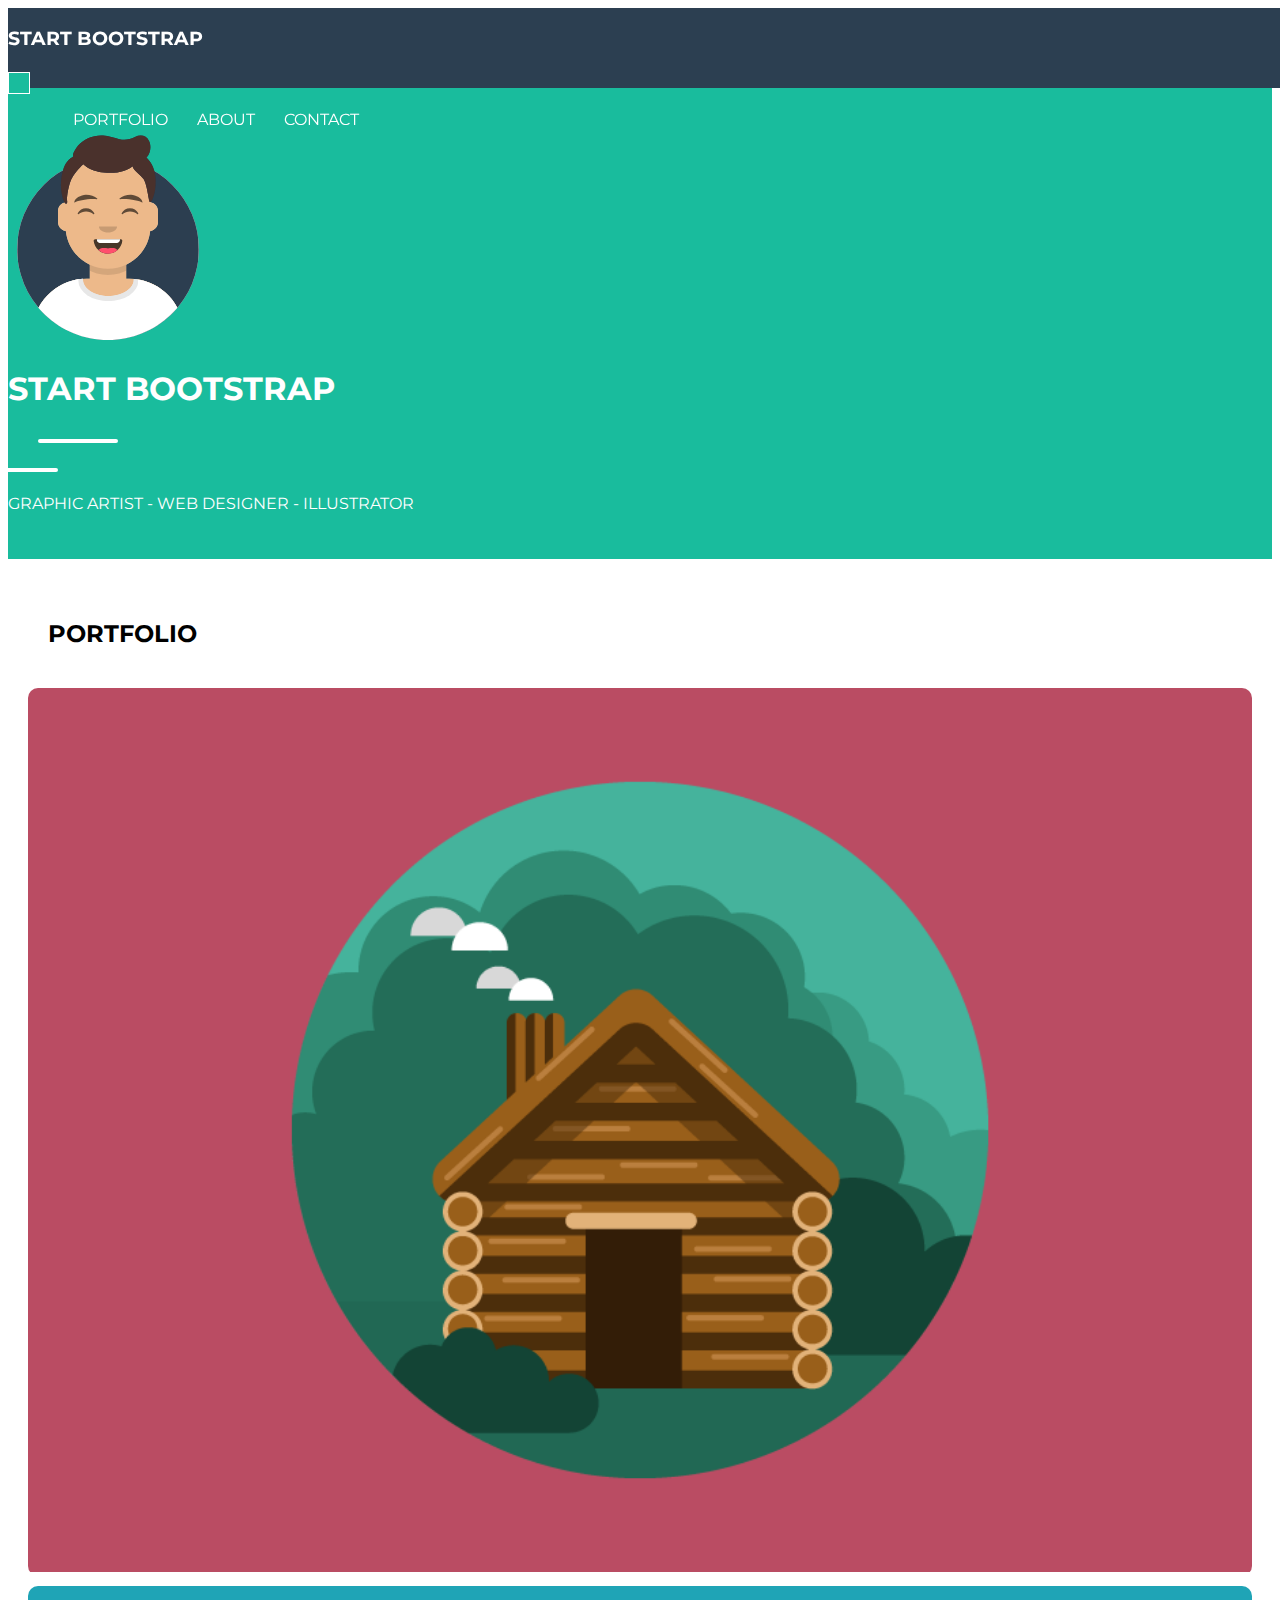
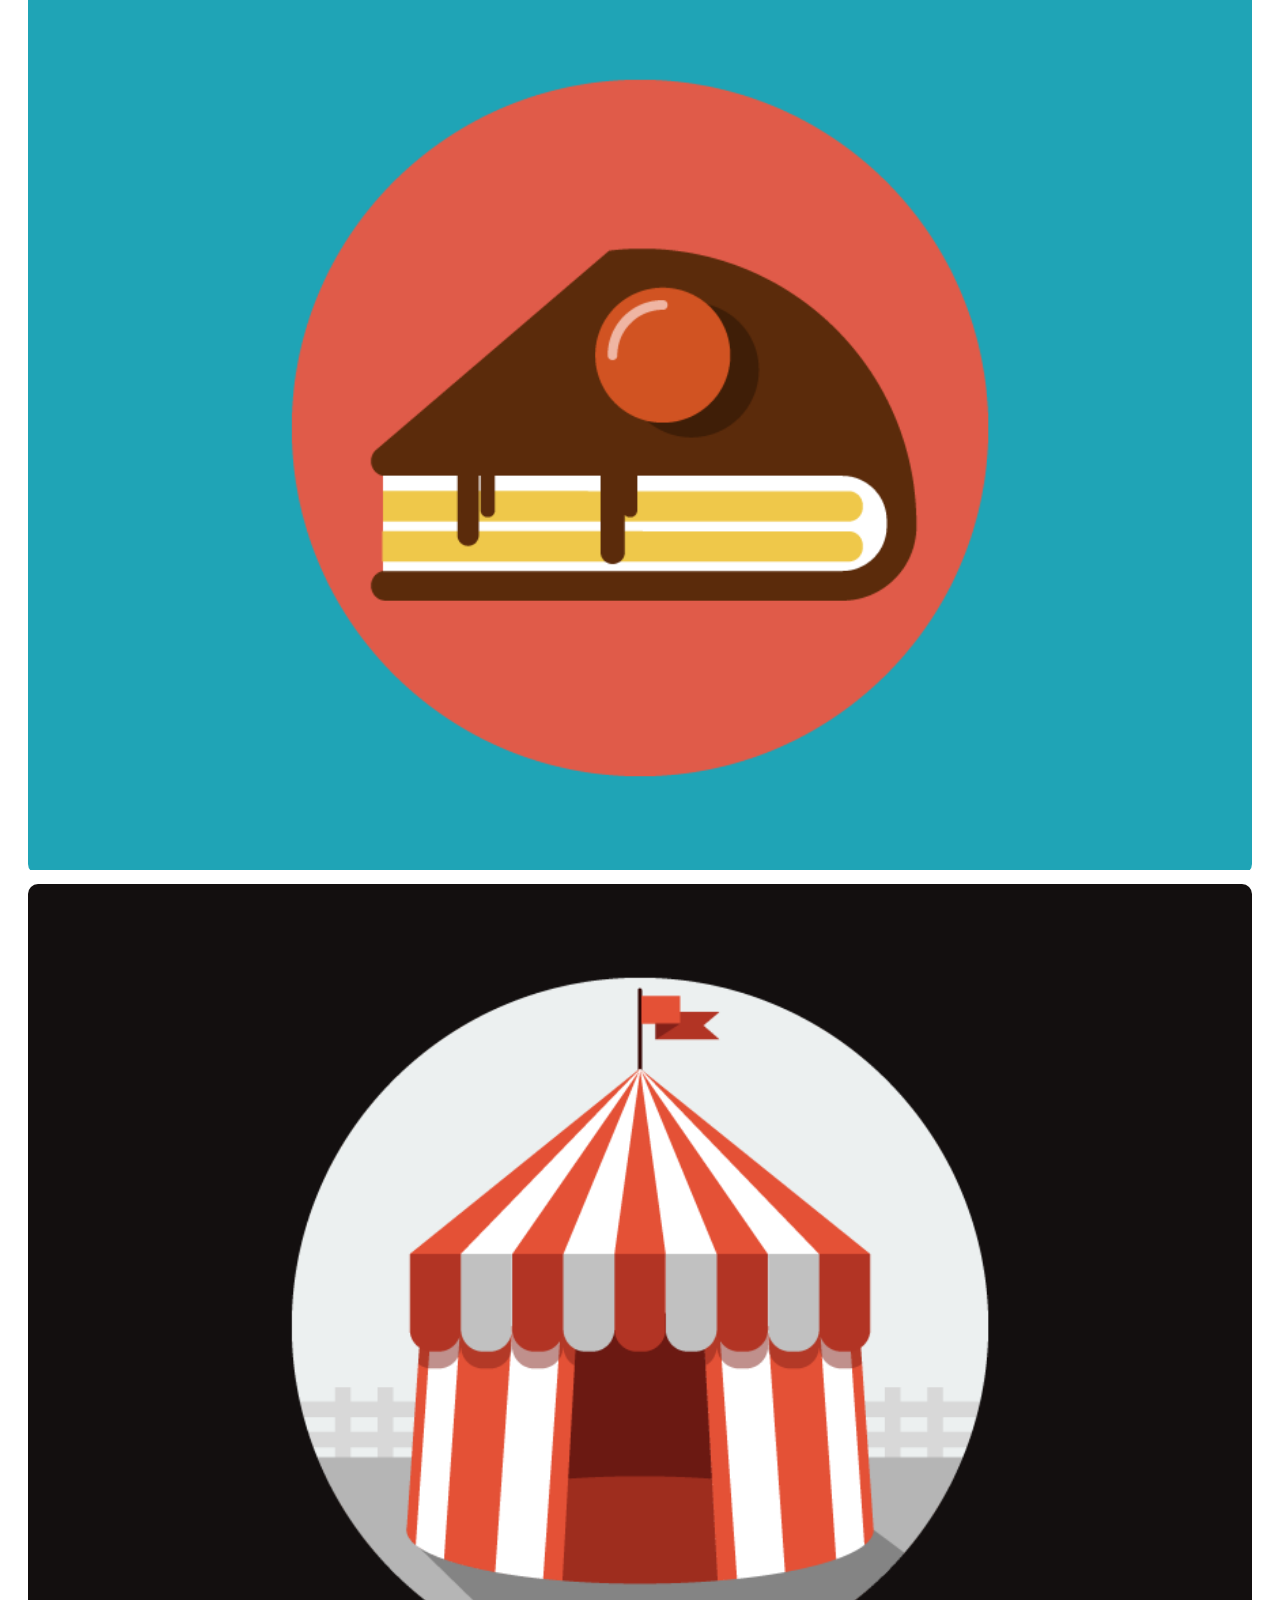
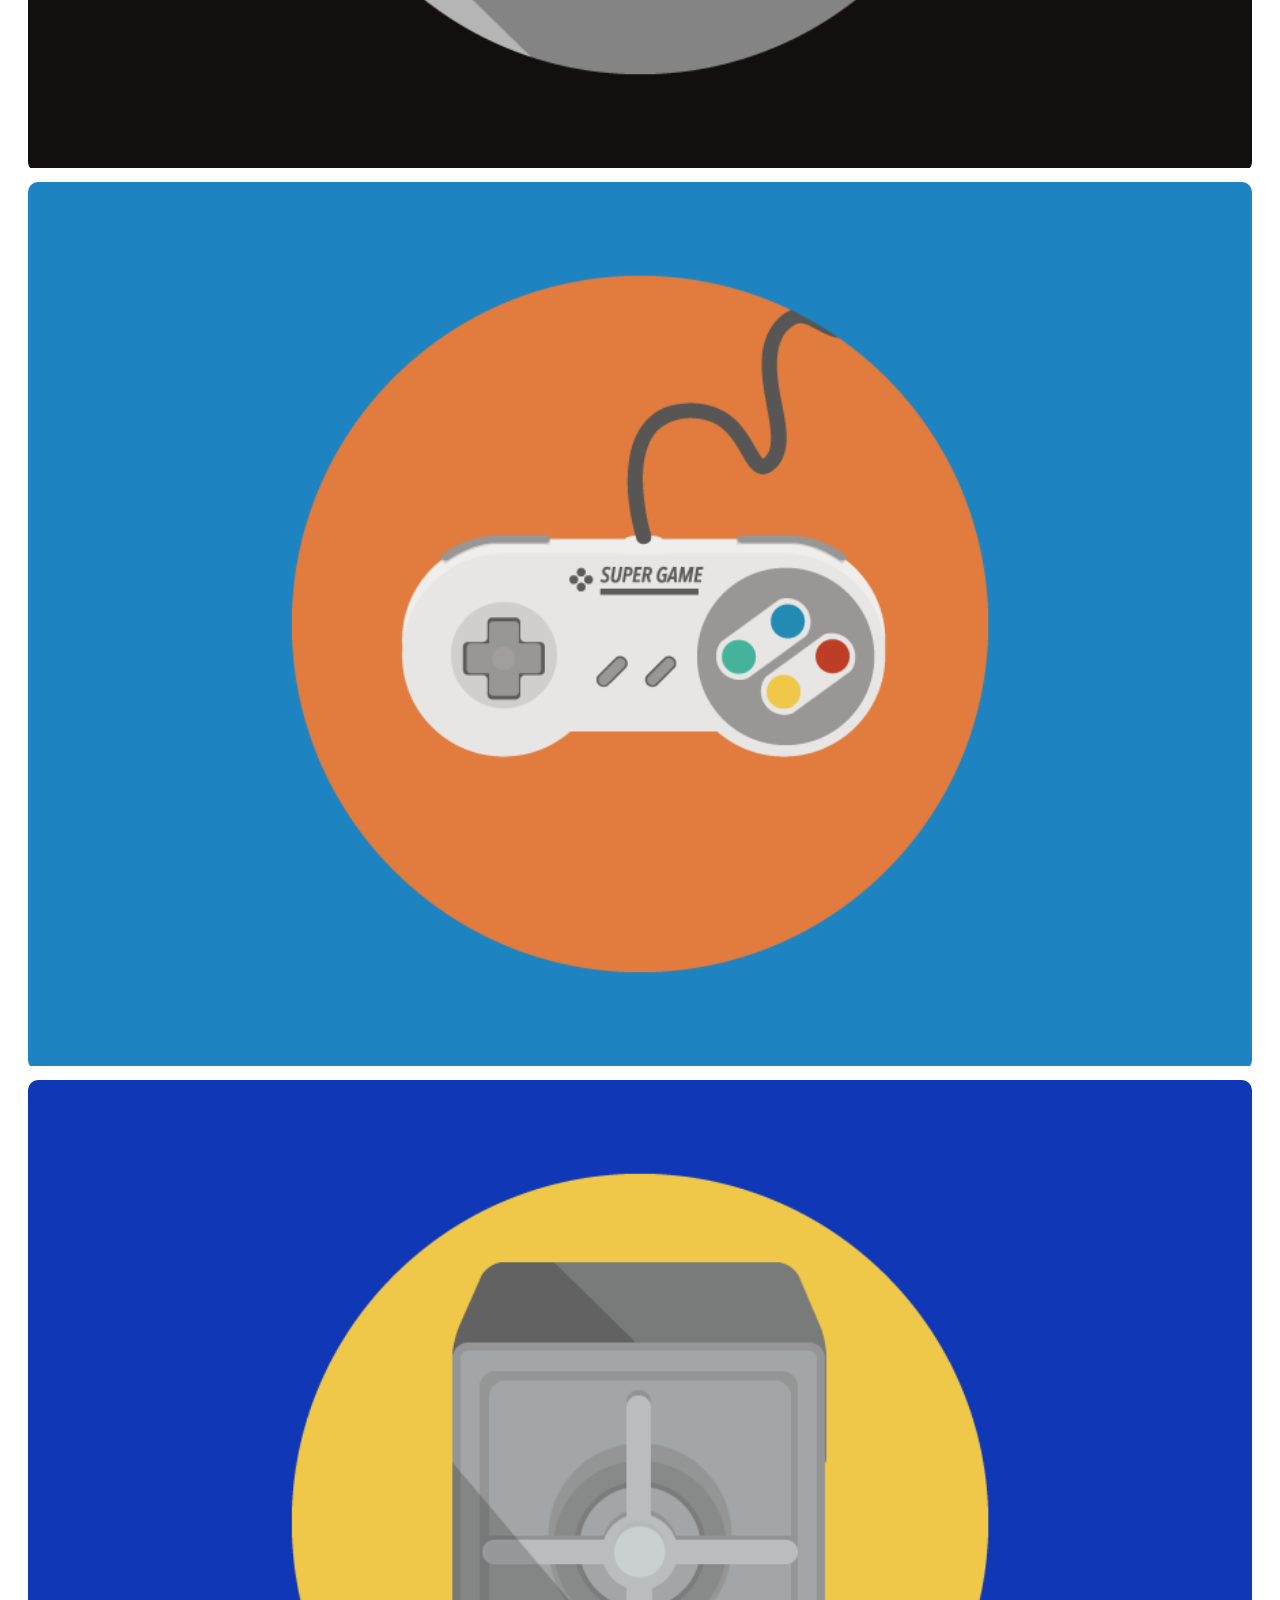
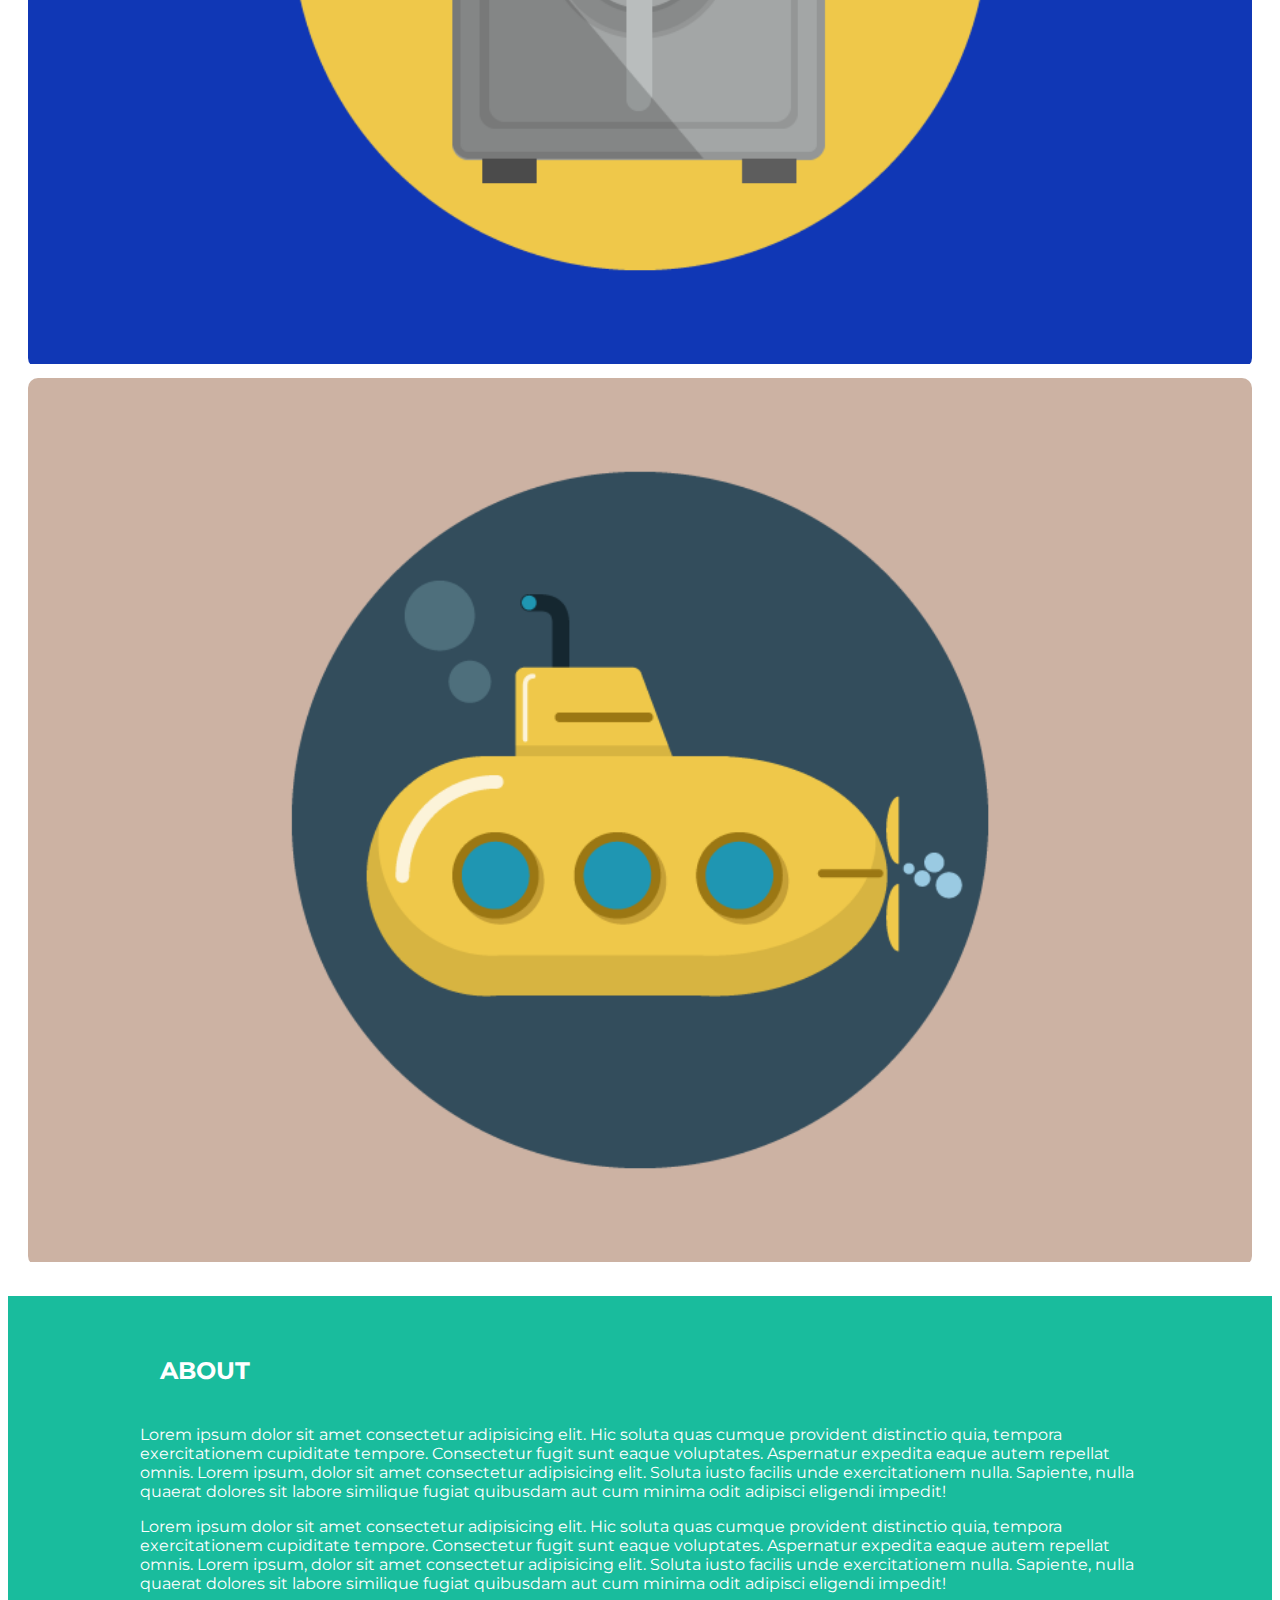
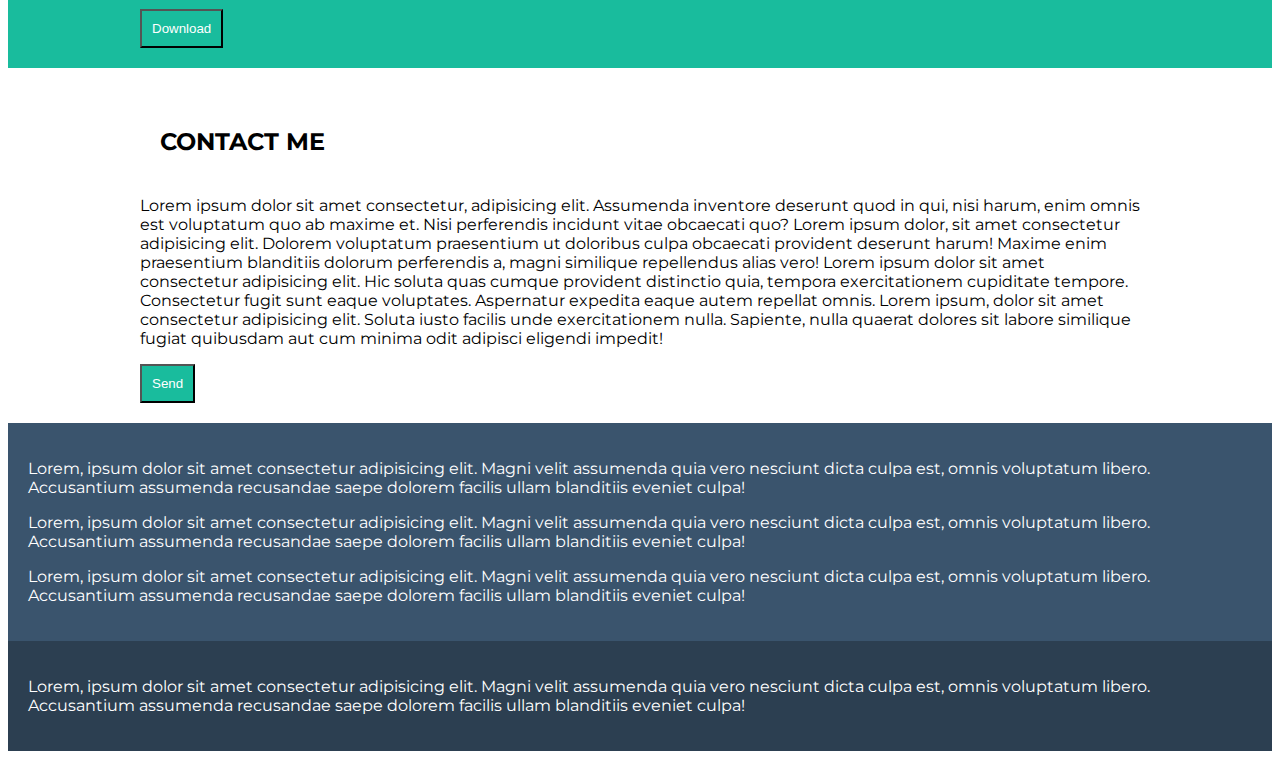
==== index.html @ 19b8a212 "Aggiunto sezione Portfolio con le img" ====
<!DOCTYPE html>
<html lang="en">
<head>
    <meta charset="UTF-8">
    <meta http-equiv="X-UA-Compatible" content="IE=edge">
    <meta name="viewport" content="width=device-width, initial-scale=1.0">
    <title>Bootstrap Freelancer</title>
    <!-- Bootstrap  -->
    <link href="https://cdn.jsdelivr.net/npm/bootstrap@5.0.2/dist/css/bootstrap.min.css" rel="stylesheet" integrity="sha384-EVSTQN3/azprG1Anm3QDgpJLIm9Nao0Yz1ztcQTwFspd3yD65VohhpuuCOmLASjC" crossorigin="anonymous">
    <!-- Google font Montserrat  -->
    <link rel="preconnect" href="https://fonts.googleapis.com">
    <link rel="preconnect" href="https://fonts.gstatic.com" crossorigin>
    <link href="https://fonts.googleapis.com/css2?family=Montserrat:wght@300;400;600;700&display=swap" rel="stylesheet">
    <!-- fontawesome  -->
    <link rel="stylesheet" href="https://cdnjs.cloudflare.com/ajax/libs/font-awesome/5.15.3/css/all.min.css" integrity="sha512-iBBXm8fW90+nuLcSKlbmrPcLa0OT92xO1BIsZ+ywDWZCvqsWgccV3gFoRBv0z+8dLJgyAHIhR35VZc2oM/gI1w==" crossorigin="anonymous" referrerpolicy="no-referrer" />
    <link rel="stylesheet" href="css/style.css">
</head>
<body>
    <!-- header  -->
    <header>
        <div class="container">
            <div class="row align-items-center">
                <div class="col-6">
                    <h3>START BOOTSTRAP</h3>
                </div>
                <!-- menù nav  -->
                <div class="col-6">
                    <nav class="navbar navbar-expand-lg navbar-light">
                        <div class="container-fluid justify-content-end">
                            <button class="navbar-toggler" type="button">
                                <span class="navbar-toggler-icon"></span>
                                </button>
                            <div class="collapse navbar-collapse justify-content-end" id="navbarNav">
                                <ul class="navbar-nav">
                                    <li>
                                        <a href="#">PORTFOLIO</a>
                                    </li>
                                    <li>
                                        <a href="#">ABOUT</a>
                                    </li>
                                    <li>
                                        <a href="#">CONTACT</a>
                                    </li>
                                </ul>
                            </div>
                        </div>
                    </nav>
                </div>
            </div>
        </div>
    </header>
    <!-- main  -->
    <main>
        <!-- hero  -->
        <section class="hero">
            <div class="container">
                <div class="row">

                    <div class="col-12 text-center"> 
                        <div class="circle">
                            <img src="img/avatar.svg" alt="Avatar">
                        </div>
                        <h1>START BOOTSTRAP</h1>
                    </div>
                </div>

                    
                <div class="row justify-content-center align-middle">
                    <div class="col-1">
                        <div class="barra barra_1"></div>
                    </div>
    
                    <div class="col-1 text-center">
                        <div class="stella"><i class="fas fa-star"></i></div>
                    </div>
    
                    <div class="col-1">
                        <div class="barra barra_2"></div>
                    </div>
                </div>

                <div class="row">
                    <div class="col-12 text-center"> 
                            <p>GRAPHIC ARTIST - WEB DESIGNER - ILLUSTRATOR</p>
                    </div>
                </div>
            </div>
            </div>
        
        </section>
        <!-- portfolio  -->
        <section class="portfolio">
            <div class="container">

                <div class="row">
                    <div class="col-12 text-center">
                        <h2>PORTFOLIO</h2> 
                    </div>

                    <div class="col-12 col-sm-6 col-lg-4">
                        <div class="portfolio_item">
                            <img src="img/cabin.png" alt="Cabin">
                        </div>
                    </div>
                    <div class="col-12 col-sm-6 col-lg-4">
                        <div class="portfolio_item">
                            <img src="img/cake.png" alt="Cabin">
                        </div>
                    </div>
                    <div class="col-12 col-sm-6 col-lg-4">
                        <div class="portfolio_item">
                            <img src="img/circus.png" alt="Cabin">
                        </div>
                    </div>
                    <div class="col-12 col-sm-6 col-lg-4">
                        <div class="portfolio_item">
                            <img src="img/game.png" alt="Cabin">
                        </div>
                    </div>
                    <div class="col-12 col-sm-6 col-lg-4">
                        <div class="portfolio_item">
                            <img src="img/safe.png" alt="Cabin">
                        </div>
                    </div>
                    <div class="col-12 col-sm-6 col-lg-4">
                        <div class="portfolio_item">
                            <img src="img/submarine.png" alt="Cabin">
                        </div>
                    </div>
                </div>
            </div>
        </section>
        <!-- About  -->
        <section class="about">
            <div class="container_90">
                <div class="container-fluid">
                    <div class="row">
                        <div class="col-12 text-center">
                            <h2>ABOUT</h2> 
                        </div>
                        <div class="col-12 col-sm-6">
                        <p> Lorem ipsum dolor sit amet consectetur adipisicing elit. Hic soluta quas cumque provident distinctio quia, tempora exercitationem cupiditate tempore. Consectetur fugit sunt eaque voluptates. Aspernatur expedita eaque autem repellat omnis. Lorem ipsum, dolor sit amet consectetur adipisicing elit. Soluta iusto facilis unde exercitationem nulla. Sapiente, nulla quaerat dolores sit labore similique fugiat quibusdam aut cum minima odit adipisci eligendi impedit!</p> 
                        </div>

                        <div class="col-12 col-sm-6">
                            <p> Lorem ipsum dolor sit amet consectetur adipisicing elit. Hic soluta quas cumque provident distinctio quia, tempora exercitationem cupiditate tempore. Consectetur fugit sunt eaque voluptates. Aspernatur expedita eaque autem repellat omnis. Lorem ipsum, dolor sit amet consectetur adipisicing elit. Soluta iusto facilis unde exercitationem nulla. Sapiente, nulla quaerat dolores sit labore similique fugiat quibusdam aut cum minima odit adipisci eligendi impedit!</p> 
                        </div>
                        
                        <div class="col-12 text-center">
                            <button>Download</button>
                        </div>
                    </div>
                </div>
            </div>
        </section>
            <!-- CONTACT  -->
        <section class="contact">
            <div class="container_90">
                <div class="container">
                    <div class="row">
                        <div class="col-12 text-center">
                            <h2>CONTACT ME</h2> 
                        </div>
                        <div class="col-12">
                            <p> Lorem ipsum dolor sit amet consectetur, adipisicing elit. Assumenda inventore deserunt quod in qui, nisi harum, enim omnis est voluptatum quo ab maxime et. Nisi perferendis incidunt vitae obcaecati quo? Lorem ipsum dolor, sit amet consectetur adipisicing elit. Dolorem voluptatum praesentium ut doloribus culpa obcaecati provident deserunt harum! Maxime enim praesentium blanditiis dolorum perferendis a, magni similique repellendus alias vero! Lorem ipsum dolor sit amet consectetur adipisicing elit. Hic soluta quas cumque provident distinctio quia, tempora exercitationem cupiditate tempore. Consectetur fugit sunt eaque voluptates. Aspernatur expedita eaque autem repellat omnis. Lorem ipsum, dolor sit amet consectetur adipisicing elit. Soluta iusto facilis unde exercitationem nulla. Sapiente, nulla quaerat dolores sit labore similique fugiat quibusdam aut cum minima odit adipisci eligendi impedit!</p> 
                        </div>
                        <div class="col-12">
                            <button>Send</button>
                        </div>
                    </div>
                </div>
            </div>
        </section>
    </main>
    <!-- footer  -->
    <footer>
        <!-- footer top  -->
        <section class="footer_top">
            <div class="container">
                <div class="row">
                    <div class="col-12 col-sm-4">
                       <p>Lorem, ipsum dolor sit amet consectetur adipisicing elit. Magni velit assumenda quia vero nesciunt dicta culpa est, omnis voluptatum libero. Accusantium assumenda recusandae saepe dolorem facilis ullam blanditiis eveniet culpa!</p> 
                    </div>
                    <div class="col-12 col-sm-4">
                        <p>Lorem, ipsum dolor sit amet consectetur adipisicing elit. Magni velit assumenda quia vero nesciunt dicta culpa est, omnis voluptatum libero. Accusantium assumenda recusandae saepe dolorem facilis ullam blanditiis eveniet culpa!</p> 
                     </div>
                     <div class="col-12 col-sm-4">
                        <p>Lorem, ipsum dolor sit amet consectetur adipisicing elit. Magni velit assumenda quia vero nesciunt dicta culpa est, omnis voluptatum libero. Accusantium assumenda recusandae saepe dolorem facilis ullam blanditiis eveniet culpa!</p> 
                     </div>
                </div>
            </div>
        </section>
        <!-- footer bottom  -->
        <section class="footer_bottom">
            <div class="container">
                <div class="row">
                    <div class="col-12">
                        <p>Lorem, ipsum dolor sit amet consectetur adipisicing elit. Magni velit assumenda quia vero nesciunt dicta culpa est, omnis voluptatum libero. Accusantium assumenda recusandae saepe dolorem facilis ullam blanditiis eveniet culpa!</p> 
                     </div>
                </div>
            </div>
        </section>
    </footer>
    <!-- JavaScript per Bootstrap -->
    <script src="https://cdn.jsdelivr.net/npm/bootstrap@5.0.2/dist/js/bootstrap.bundle.min.js" integrity="sha384-MrcW6ZMFYlzcLA8Nl+NtUVF0sA7MsXsP1UyJoMp4YLEuNSfAP+JcXn/tWtIaxVXM" crossorigin="anonymous"></script>
</body>
</html>
---- css/style.css ----
body {
    color: white;
    font-family: 'Montserrat', sans-serif;
}

header {
    height: 80px;
    width: 100%;
    position: fixed; 
}

header, .footer_bottom {
    background-color: #2C3F51;
}

header .container, header .row {
    height: 100%;
}

h2 {
    padding: 20px;
}

button {
    padding: 10px;
    background-color: #19BC9D;
    display: inline-block;
    color: white;
}

.navbar-light .navbar-toggler {
    color: white;
    border: 1px solid white;
}

.hero, .about {
    background-color: #19BC9D;
}

.hero {
    /* margin-top: 80px; */
	padding: 120px 0 30px 0;
}

.barra {
    width: 80px;
    height: 4px;
    border-radius: 10px;
    background-color: white;
    display: inline-block;
}
 .barra.barra_1 {
    margin-left: 30px;
    vertical-align: middle;
}

.barra.barra_2 {
    margin-left: -30px;
    vertical-align: middle;

} 

.stella i {
    width: 10%;
    vertical-align: middle;
}

.stella {
    margin-bottom: 10px;
}


.circle img {
    width: 100%;
}

ul li {
    display: inline-block;
    list-style: none;
    padding-left: 25px;
}

ul li a {
    color: white;
    text-decoration: none;
}

.portfolio, .about, .contact, .footer_top, .footer_bottom{
    padding: 20px;
}

.portfolio p {
    background-color: grey;
    padding: 10px;
}

.portfolio h2, .contact {
    color: black;
}

.portfolio_item {
    border-radius: 10px;
	overflow: hidden;
	margin: 10px 0;
}

.portfolio_item img {
    width: 100%;
    object-fit: contain;
}

.circle {
    width: 200px;
    height: 200px;
    border-radius: 50%;
    display: inline-block;
    margin-bottom: 20px;
}

.container_90 {
    width: 90%;
    max-width: 1000px;
    margin: auto;
}

.footer_top {
    background-color: #3A546D;
}
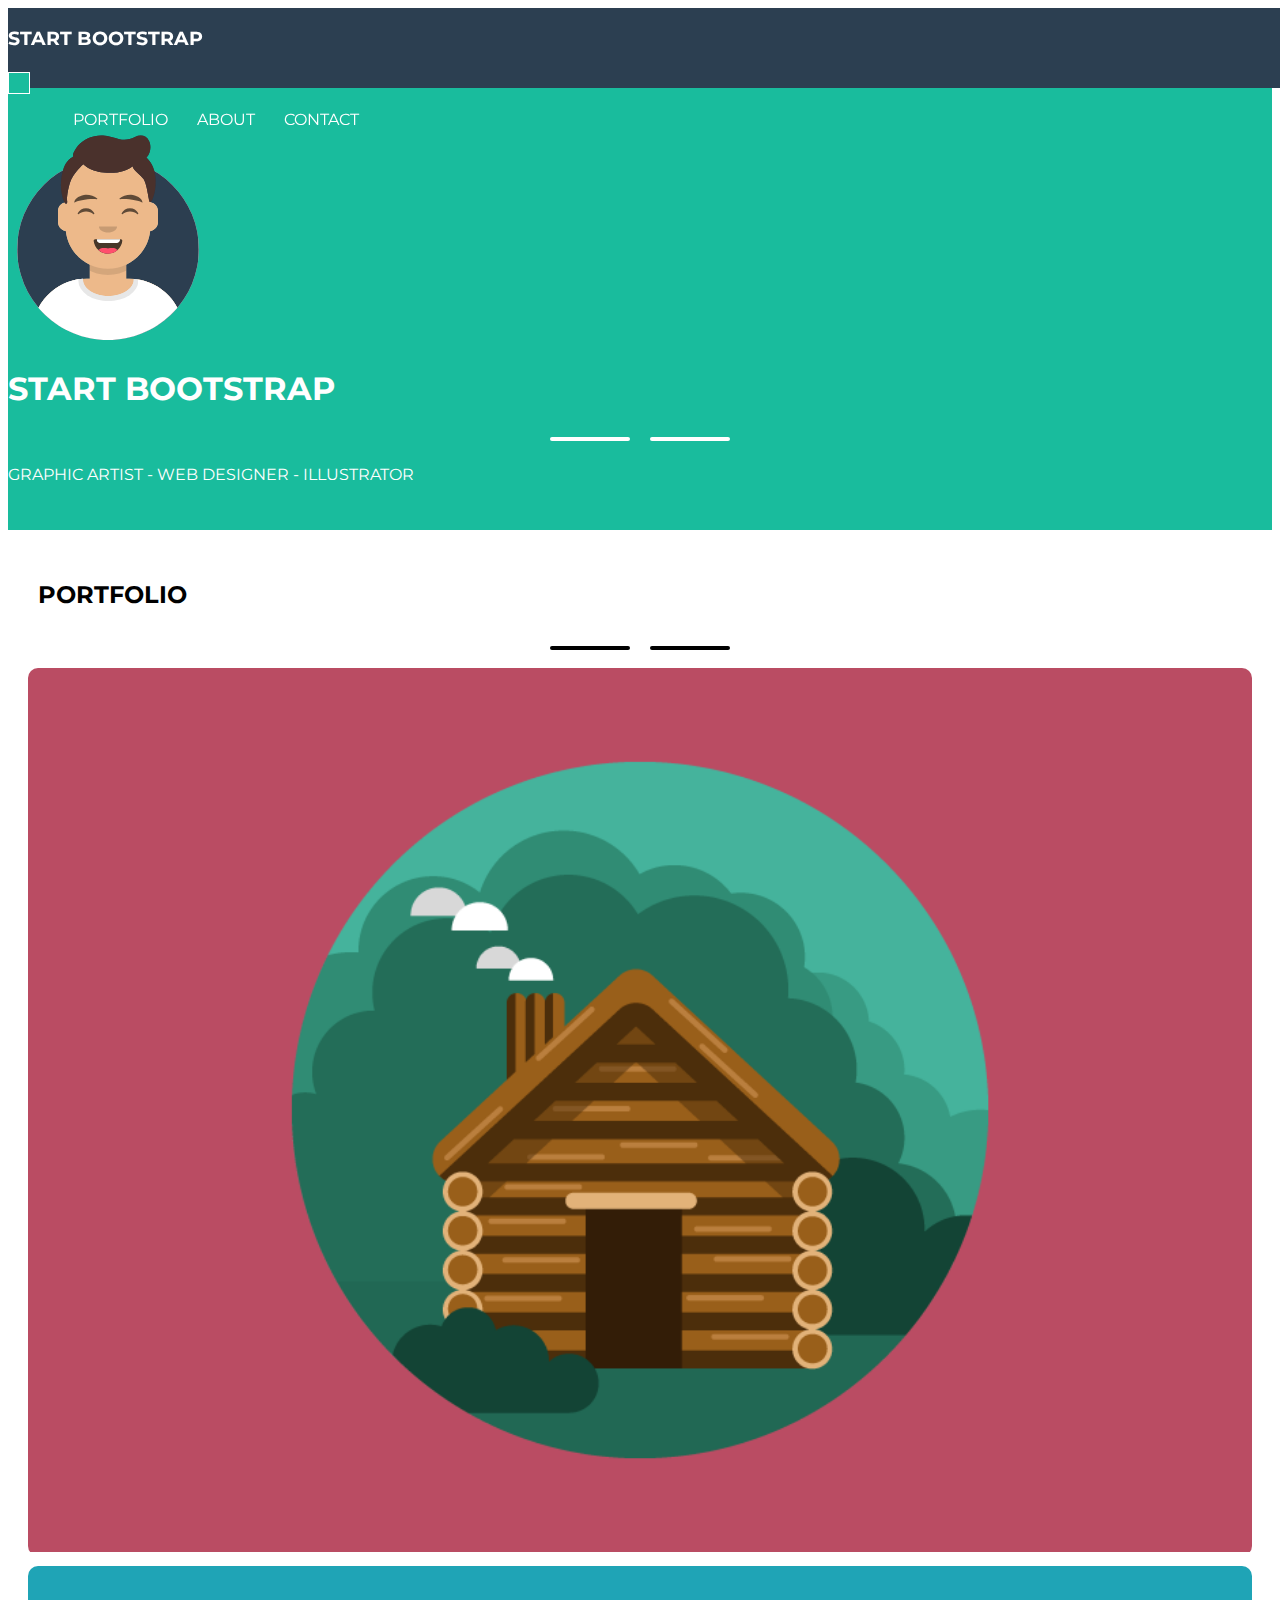
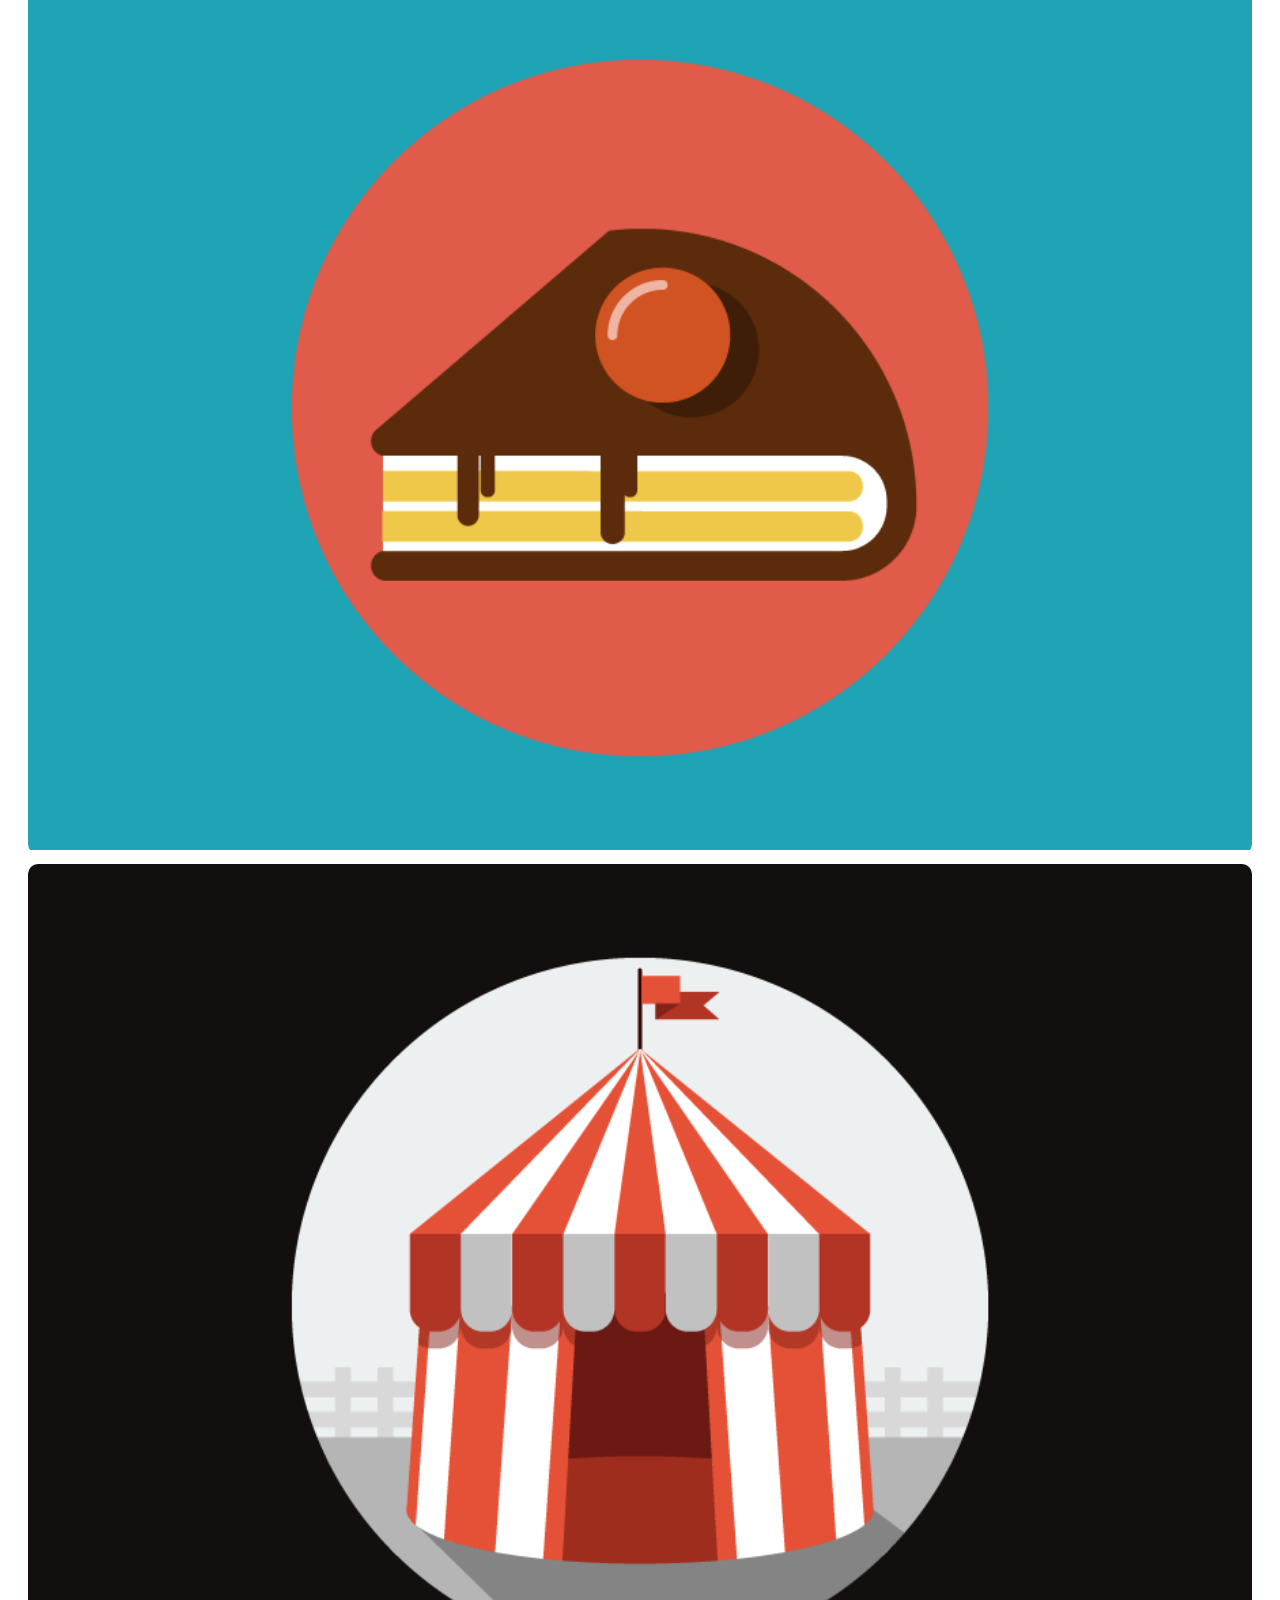
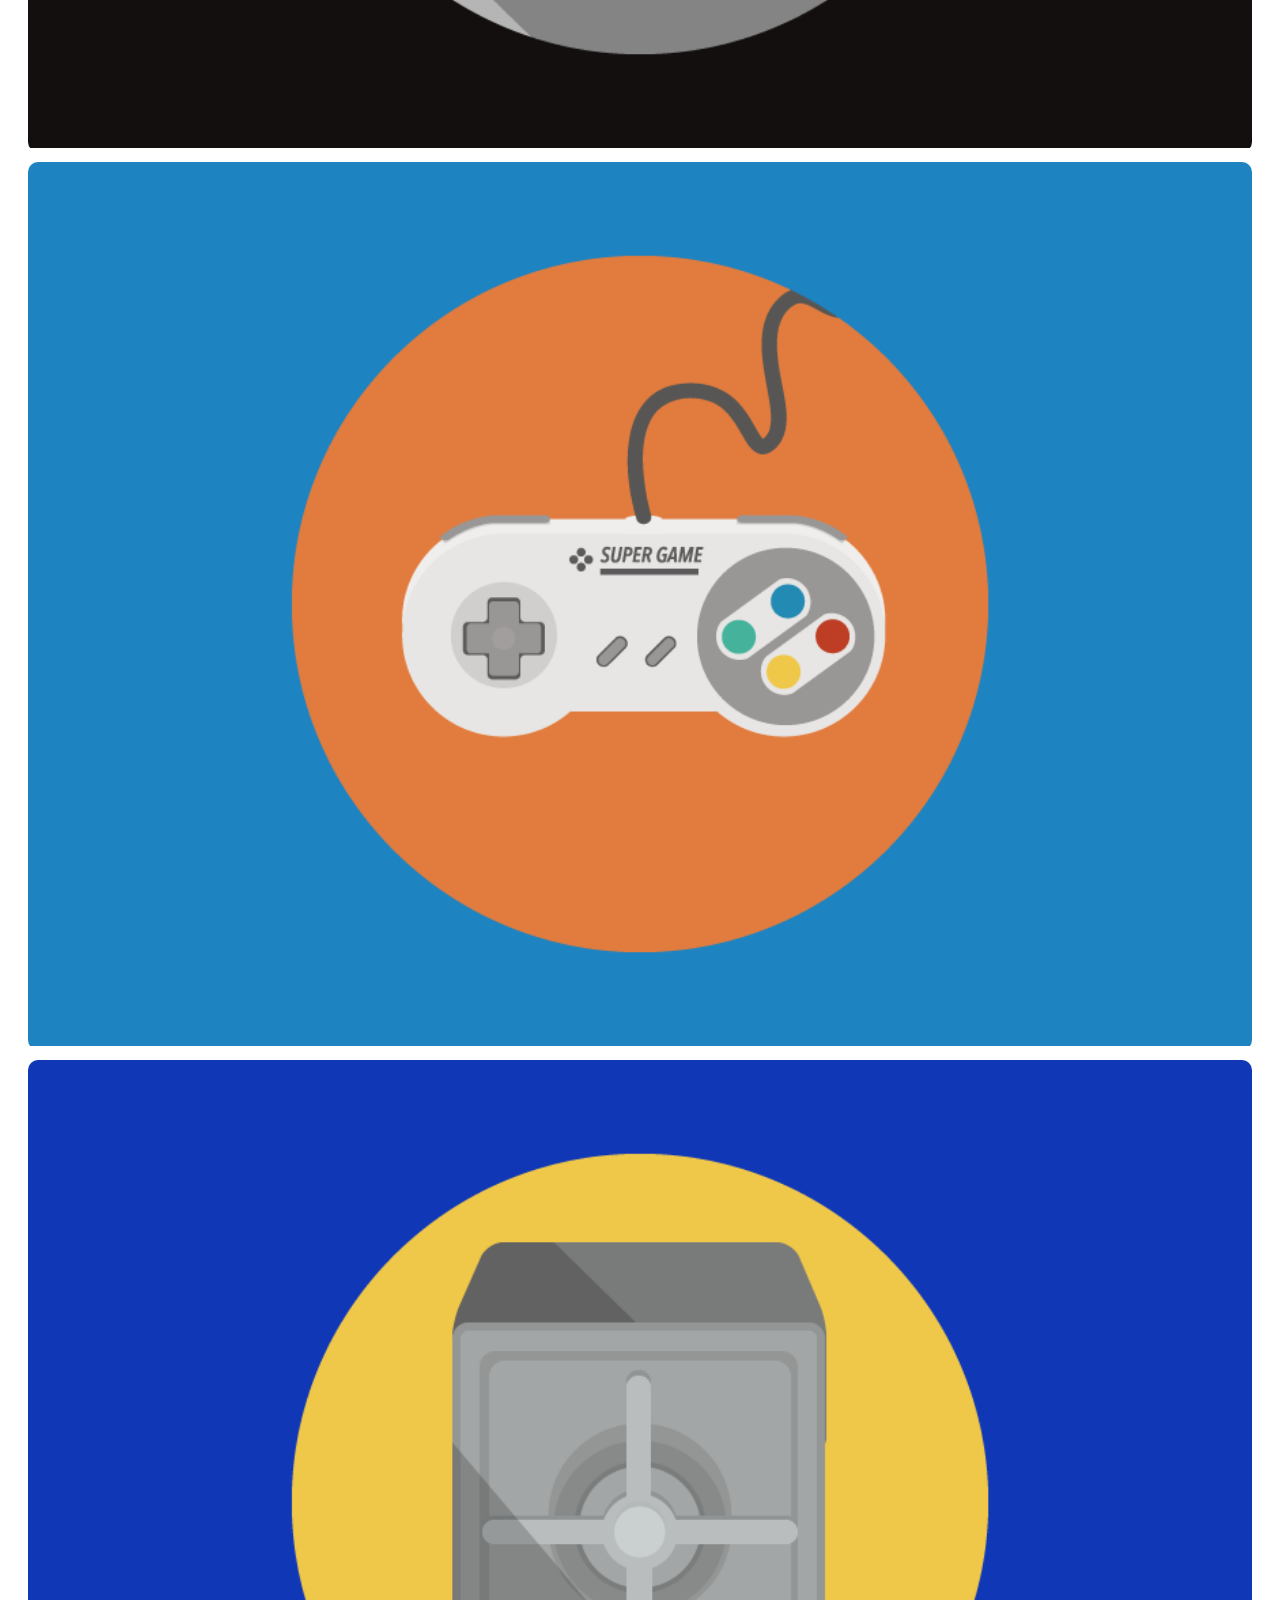
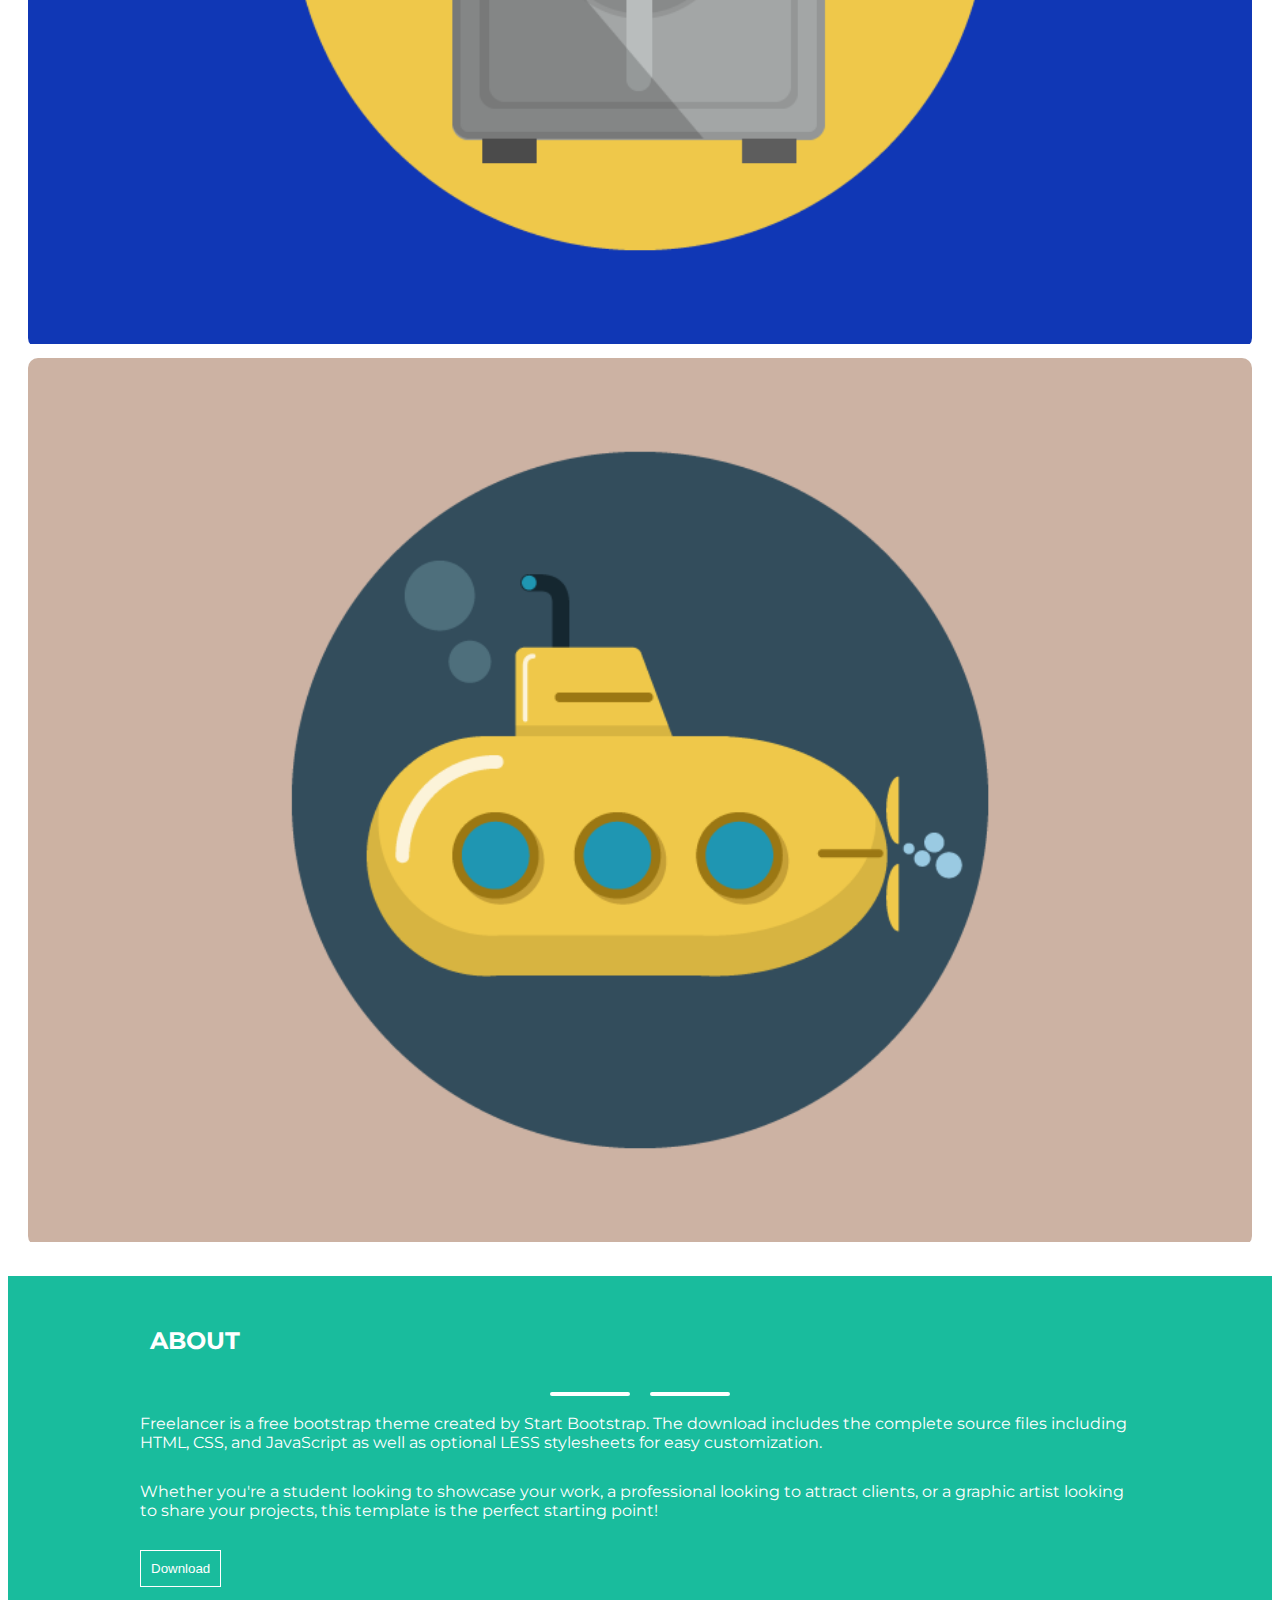
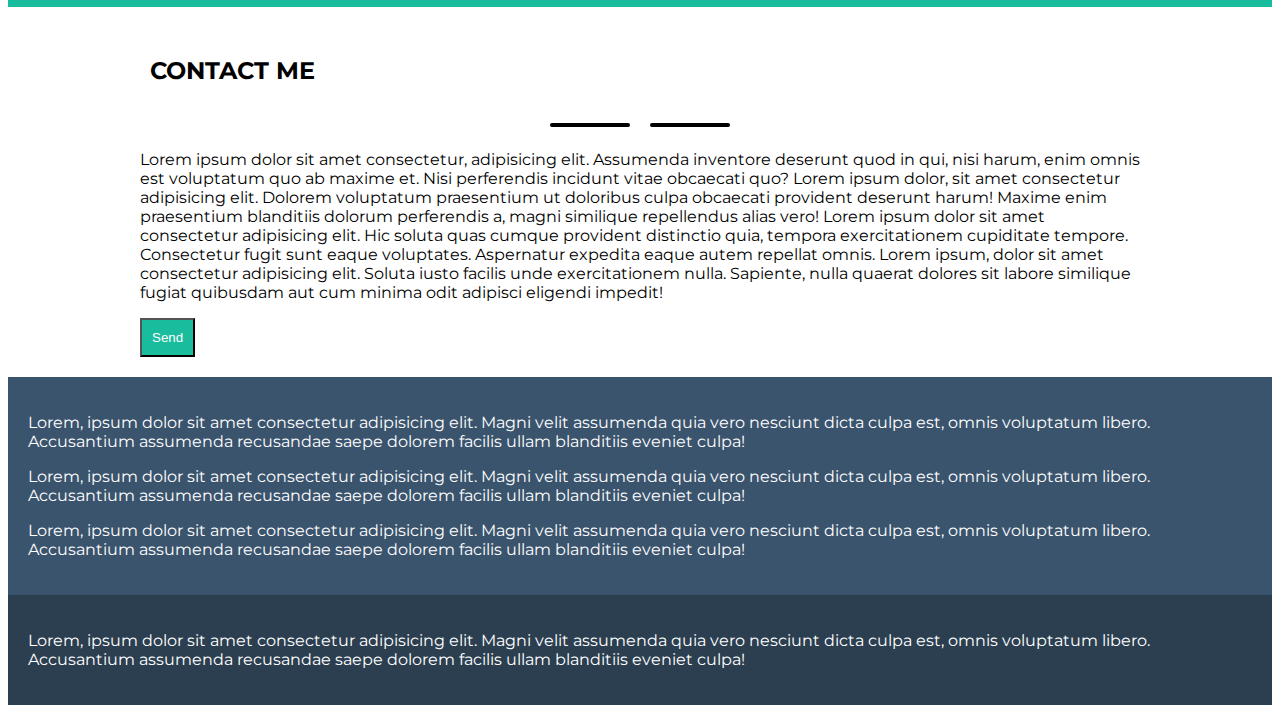
==== commit 22dbdcf7: "Aggiunto sezione About completa" ====
--- a/index.html
+++ b/index.html
@@ -28,7 +28,7 @@
                     <nav class="navbar navbar-expand-lg navbar-light">
                         <div class="container-fluid justify-content-end">
                             <button class="navbar-toggler" type="button">
-                                <span class="navbar-toggler-icon"></span>
+                                <i class="fas fa-bars"></i>
                                 </button>
                             <div class="collapse navbar-collapse justify-content-end" id="navbarNav">
                                 <ul class="navbar-nav">
@@ -61,30 +61,14 @@
                             <img src="img/avatar.svg" alt="Avatar">
                         </div>
                         <h1>START BOOTSTRAP</h1>
-                    </div>
-                </div>
-
-                    
-                <div class="row justify-content-center align-middle">
-                    <div class="col-1">
-                        <div class="barra barra_1"></div>
-                    </div>
-    
-                    <div class="col-1 text-center">
-                        <div class="stella"><i class="fas fa-star"></i></div>
-                    </div>
-    
-                    <div class="col-1">
-                        <div class="barra barra_2"></div>
-                    </div>
-                </div>
-
-                <div class="row">
-                    <div class="col-12 text-center"> 
-                            <p>GRAPHIC ARTIST - WEB DESIGNER - ILLUSTRATOR</p>
-                    </div>
-                </div>
-            </div>
+                        <div class="barra_stella_barra">
+                            <div class="barra barra_1 "></div>
+                            <div class="stella "><i class="fas fa-star"></i></div>
+                            <div class="barra barra_2"></div>
+                        </div>
+                        <p>GRAPHIC ARTIST - WEB DESIGNER - ILLUSTRATOR</p>
+                    </div>
+                </div>
             </div>
         
         </section>
@@ -96,35 +80,47 @@
                     <div class="col-12 text-center">
                         <h2>PORTFOLIO</h2> 
                     </div>
-
+                    <!-- barra stella barra  -->
+                    <div class="barra_stella_barra">
+                        <div class="barra barra_1 barra_stella_black"></div>
+                        <div class="stella"><i class="fas fa-star"></i></div>
+                        <div class="barra barra_2 barra_stella_black"></div>
+                    </div>
+                    <!-- portfolio items  -->
                     <div class="col-12 col-sm-6 col-lg-4">
                         <div class="portfolio_item">
                             <img src="img/cabin.png" alt="Cabin">
+                            <div class="overlay"><i class="piu fas fa-plus"></i></div>
                         </div>
                     </div>
                     <div class="col-12 col-sm-6 col-lg-4">
                         <div class="portfolio_item">
                             <img src="img/cake.png" alt="Cabin">
+                            <div class="overlay"><i class="piu fas fa-plus"></i></div>
                         </div>
                     </div>
                     <div class="col-12 col-sm-6 col-lg-4">
                         <div class="portfolio_item">
                             <img src="img/circus.png" alt="Cabin">
+                            <div class="overlay"><i class="piu fas fa-plus"></i></div>
                         </div>
                     </div>
                     <div class="col-12 col-sm-6 col-lg-4">
                         <div class="portfolio_item">
                             <img src="img/game.png" alt="Cabin">
+                            <div class="overlay"><i class="piu fas fa-plus"></i></div>
                         </div>
                     </div>
                     <div class="col-12 col-sm-6 col-lg-4">
                         <div class="portfolio_item">
                             <img src="img/safe.png" alt="Cabin">
+                            <div class="overlay"><i class="piu fas fa-plus"></i></div>
                         </div>
                     </div>
                     <div class="col-12 col-sm-6 col-lg-4">
                         <div class="portfolio_item">
                             <img src="img/submarine.png" alt="Cabin">
+                            <div class="overlay"><i class="piu fas fa-plus"></i></div>
                         </div>
                     </div>
                 </div>
@@ -138,16 +134,25 @@
                         <div class="col-12 text-center">
                             <h2>ABOUT</h2> 
                         </div>
+                    </div>
+                    <!-- barra stella barra  -->
+                    <div class="barra_stella_barra">
+                        <div class="barra barra_1 "></div>
+                        <div class="stella "><i class="fas fa-star"></i></div>
+                        <div class="barra barra_2"></div>
+                    </div>
+
+                    <div class="row">
                         <div class="col-12 col-sm-6">
-                        <p> Lorem ipsum dolor sit amet consectetur adipisicing elit. Hic soluta quas cumque provident distinctio quia, tempora exercitationem cupiditate tempore. Consectetur fugit sunt eaque voluptates. Aspernatur expedita eaque autem repellat omnis. Lorem ipsum, dolor sit amet consectetur adipisicing elit. Soluta iusto facilis unde exercitationem nulla. Sapiente, nulla quaerat dolores sit labore similique fugiat quibusdam aut cum minima odit adipisci eligendi impedit!</p> 
+                        <p> Freelancer is a free bootstrap theme created by Start Bootstrap. The download includes the complete source files including HTML, CSS, and JavaScript as well as optional LESS stylesheets for easy customization.</p> 
                         </div>
 
                         <div class="col-12 col-sm-6">
-                            <p> Lorem ipsum dolor sit amet consectetur adipisicing elit. Hic soluta quas cumque provident distinctio quia, tempora exercitationem cupiditate tempore. Consectetur fugit sunt eaque voluptates. Aspernatur expedita eaque autem repellat omnis. Lorem ipsum, dolor sit amet consectetur adipisicing elit. Soluta iusto facilis unde exercitationem nulla. Sapiente, nulla quaerat dolores sit labore similique fugiat quibusdam aut cum minima odit adipisci eligendi impedit!</p> 
+                            <p>Whether you're a student looking to showcase your work, a professional looking to attract clients, or a graphic artist looking to share your projects, this template is the perfect starting point!</p> 
                         </div>
                         
                         <div class="col-12 text-center">
-                            <button>Download</button>
+                            <button type="button" class="btn"><i class="fas fa-download"></i> Download</button>
                         </div>
                     </div>
                 </div>
@@ -160,6 +165,12 @@
                     <div class="row">
                         <div class="col-12 text-center">
                             <h2>CONTACT ME</h2> 
+                            <!-- barra stella barra  -->
+                    <div class="barra_stella_barra">
+                        <div class="barra barra_1 barra_stella_black"></div>
+                        <div class="stella"><i class="fas fa-star"></i></div>
+                        <div class="barra barra_2 barra_stella_black"></div>
+                    </div>
                         </div>
                         <div class="col-12">
                             <p> Lorem ipsum dolor sit amet consectetur, adipisicing elit. Assumenda inventore deserunt quod in qui, nisi harum, enim omnis est voluptatum quo ab maxime et. Nisi perferendis incidunt vitae obcaecati quo? Lorem ipsum dolor, sit amet consectetur adipisicing elit. Dolorem voluptatum praesentium ut doloribus culpa obcaecati provident deserunt harum! Maxime enim praesentium blanditiis dolorum perferendis a, magni similique repellendus alias vero! Lorem ipsum dolor sit amet consectetur adipisicing elit. Hic soluta quas cumque provident distinctio quia, tempora exercitationem cupiditate tempore. Consectetur fugit sunt eaque voluptates. Aspernatur expedita eaque autem repellat omnis. Lorem ipsum, dolor sit amet consectetur adipisicing elit. Soluta iusto facilis unde exercitationem nulla. Sapiente, nulla quaerat dolores sit labore similique fugiat quibusdam aut cum minima odit adipisci eligendi impedit!</p> 
--- a/css/style.css
+++ b/css/style.css
@@ -7,6 +7,7 @@
     height: 80px;
     width: 100%;
     position: fixed; 
+    z-index: 2;
 }
 
 header, .footer_bottom {
@@ -18,7 +19,7 @@
 }
 
 h2 {
-    padding: 20px;
+    padding: 10px;
 }
 
 button {
@@ -38,8 +39,16 @@
 }
 
 .hero {
-    /* margin-top: 80px; */
 	padding: 120px 0 30px 0;
+}
+
+/* barra - stella - barra  */
+
+.barra_stella_barra {
+    display: flex;
+    justify-content: center;
+    align-items: center;
+    margin-bottom: 10px;
 }
 
 .barra {
@@ -49,26 +58,10 @@
     background-color: white;
     display: inline-block;
 }
- .barra.barra_1 {
-    margin-left: 30px;
-    vertical-align: middle;
+
+.fa-star {
+    padding: 0 10px;
 }
-
-.barra.barra_2 {
-    margin-left: -30px;
-    vertical-align: middle;
-
-} 
-
-.stella i {
-    width: 10%;
-    vertical-align: middle;
-}
-
-.stella {
-    margin-bottom: 10px;
-}
-
 
 .circle img {
     width: 100%;
@@ -87,6 +80,13 @@
 
 .portfolio, .about, .contact, .footer_top, .footer_bottom{
     padding: 20px;
+}
+
+.portfolio .barra_stella_barra i {
+    color: black;
+}
+.barra_stella_black {
+    background: black;
 }
 
 .portfolio p {
@@ -109,6 +109,33 @@
     object-fit: contain;
 }
 
+/* overlay portfolio  */
+.portfolio_item {
+    position: relative;
+}
+
+.portfolio_item:hover .overlay {
+    display: block;
+}
+
+.overlay {
+    background-color: rgba(25, 188, 157, 0.8);
+    display: none;
+    position: absolute;
+    top: 0%;
+    right: 0%;
+    bottom: 0%;
+    left: 0%;
+}
+
+.piu {
+    font-size: 80px;
+    position: absolute;
+    top: 50%;
+    left: 50%;
+    transform: translate(-50%, -50%);
+}
+
 .circle {
     width: 200px;
     height: 200px;
@@ -127,4 +154,15 @@
     background-color: #3A546D;
 }
 
+.btn {
+    border: 1px solid white;
+    color: white;
+}
 
+.about p {
+    margin: 10px 0 30px 0;
+}
+
+
+
+
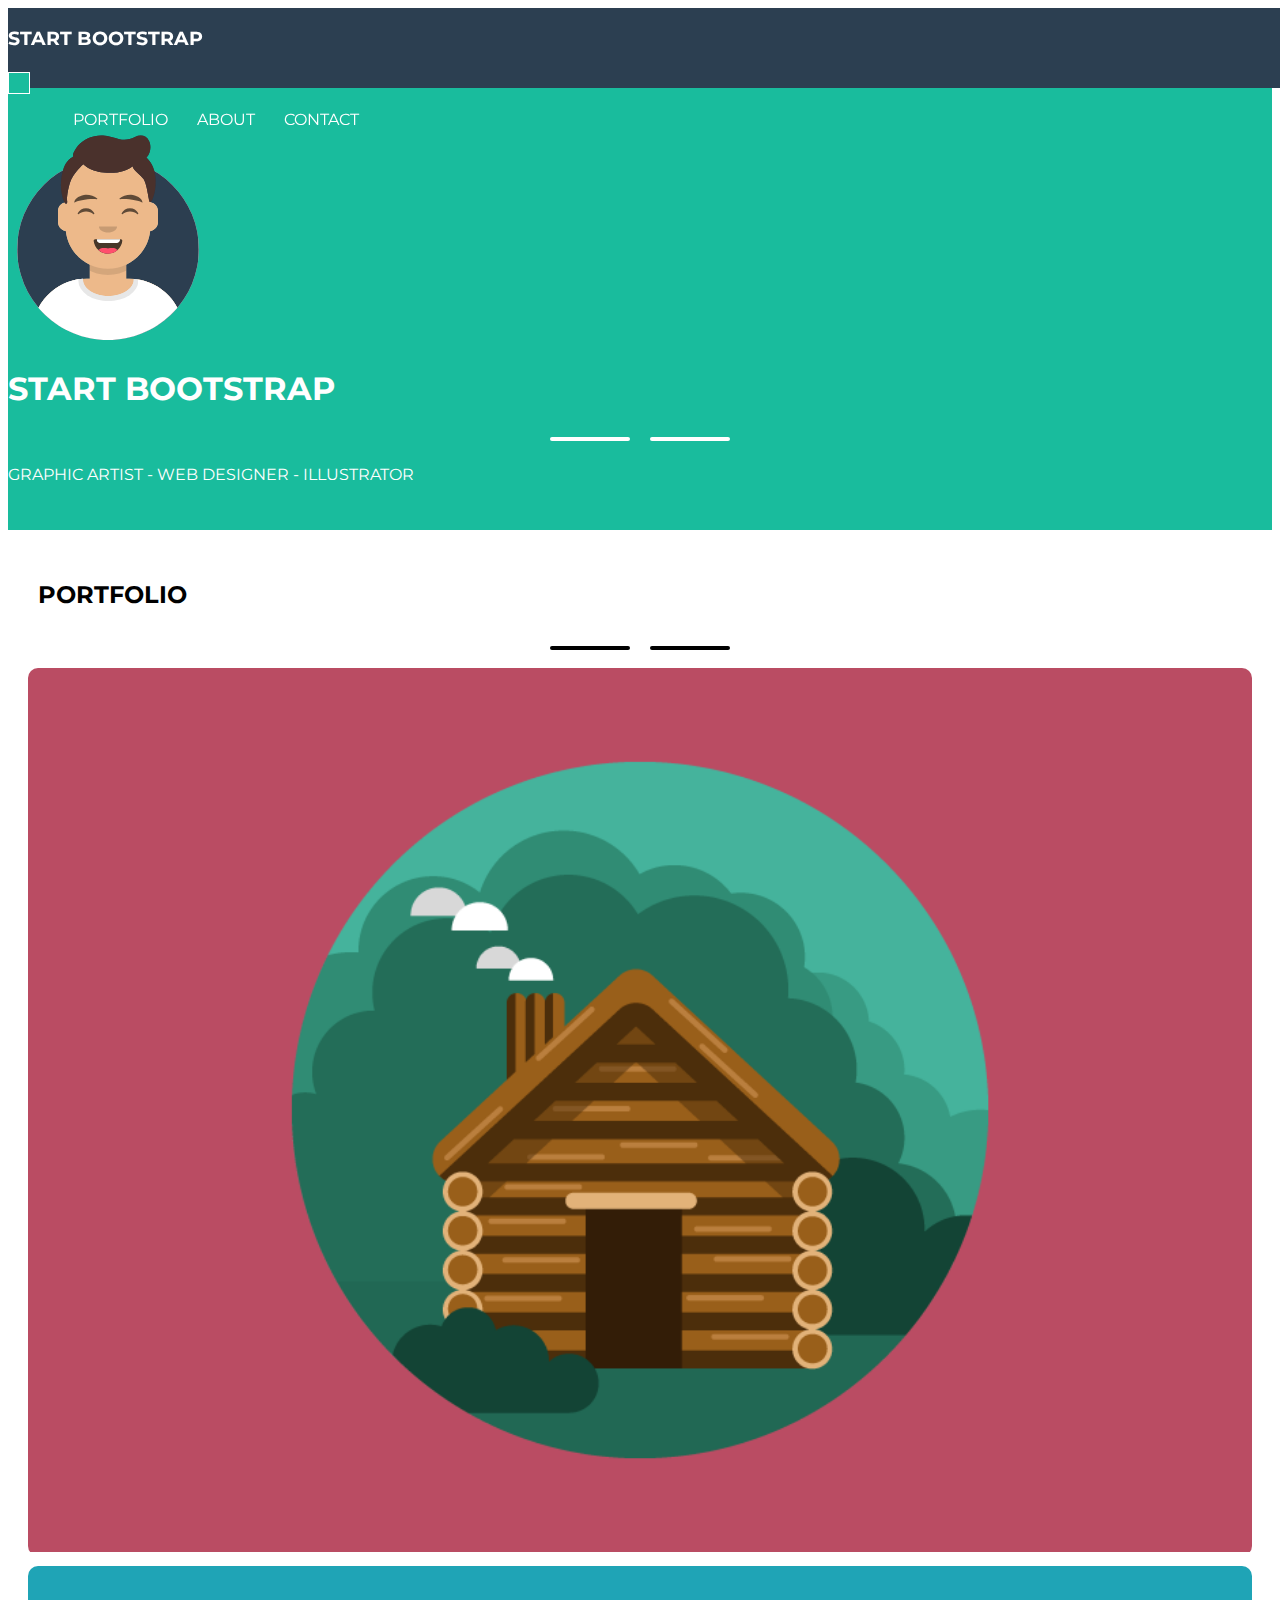
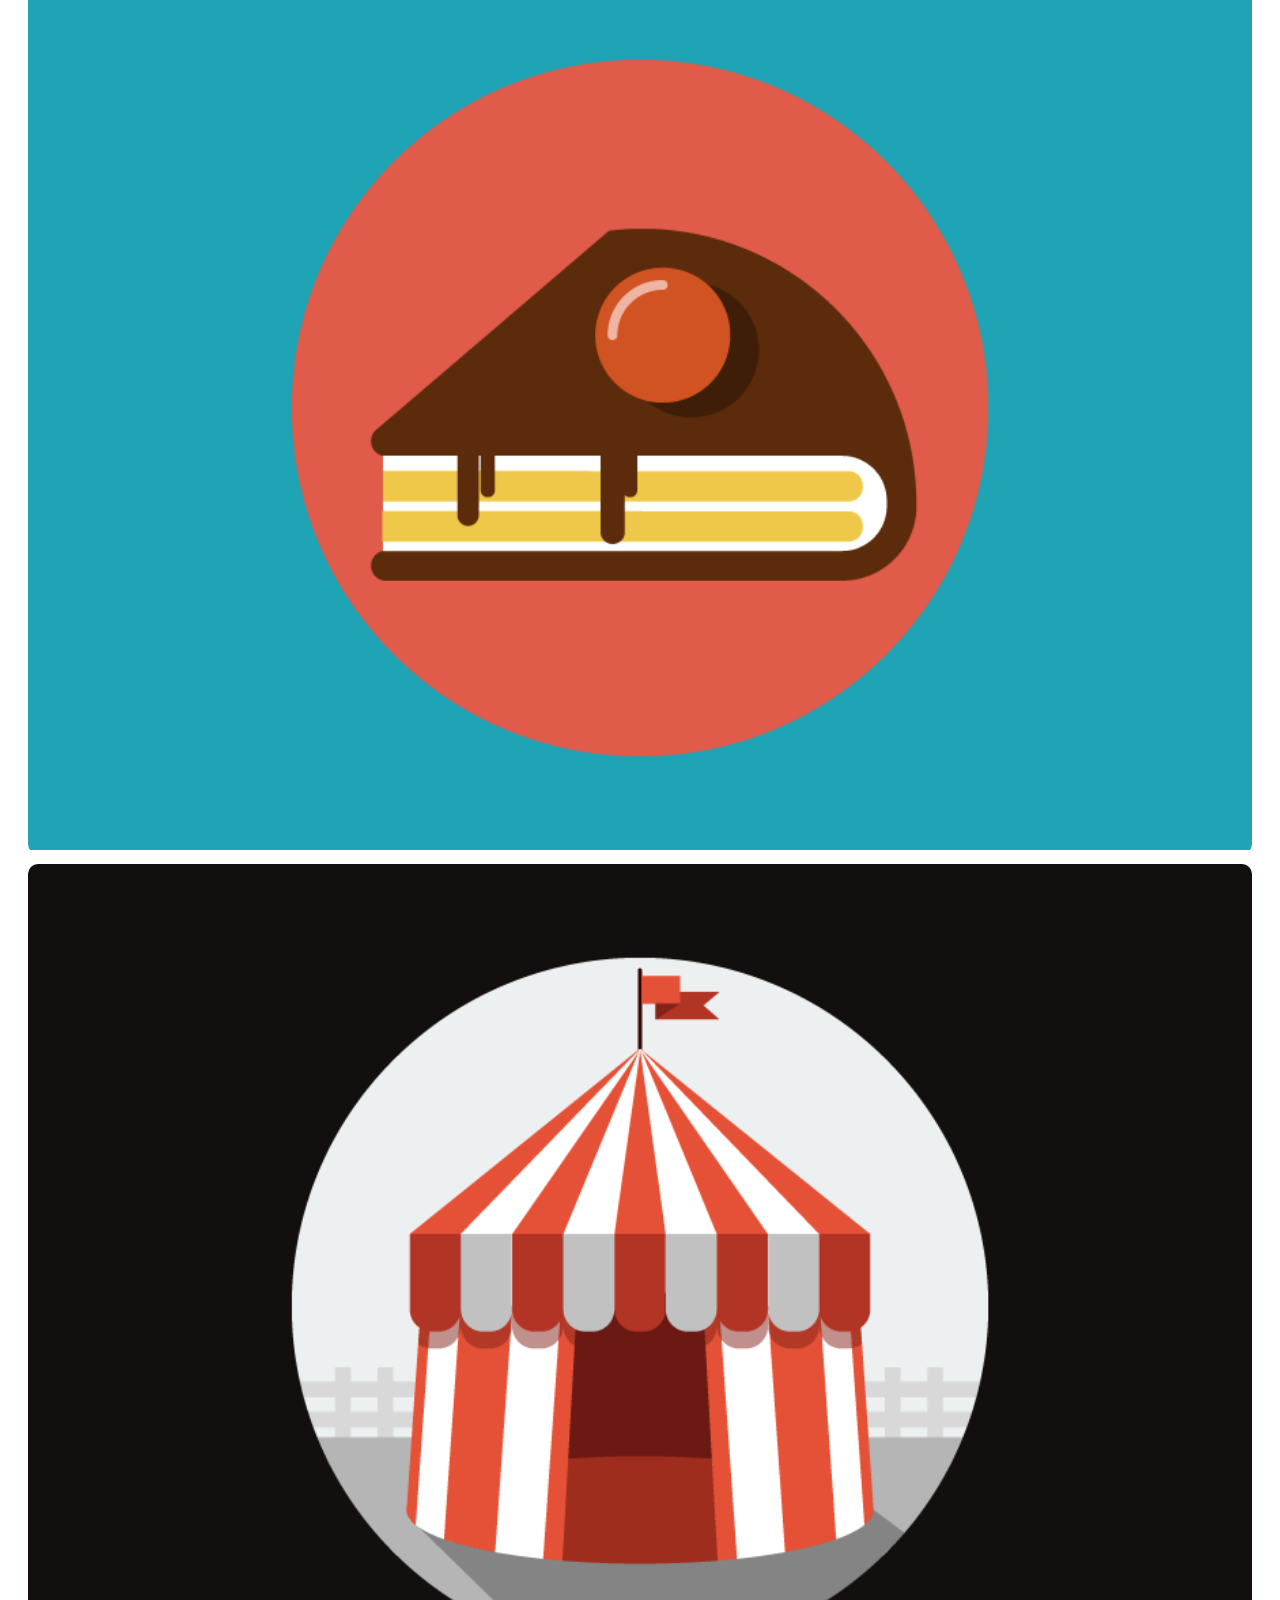
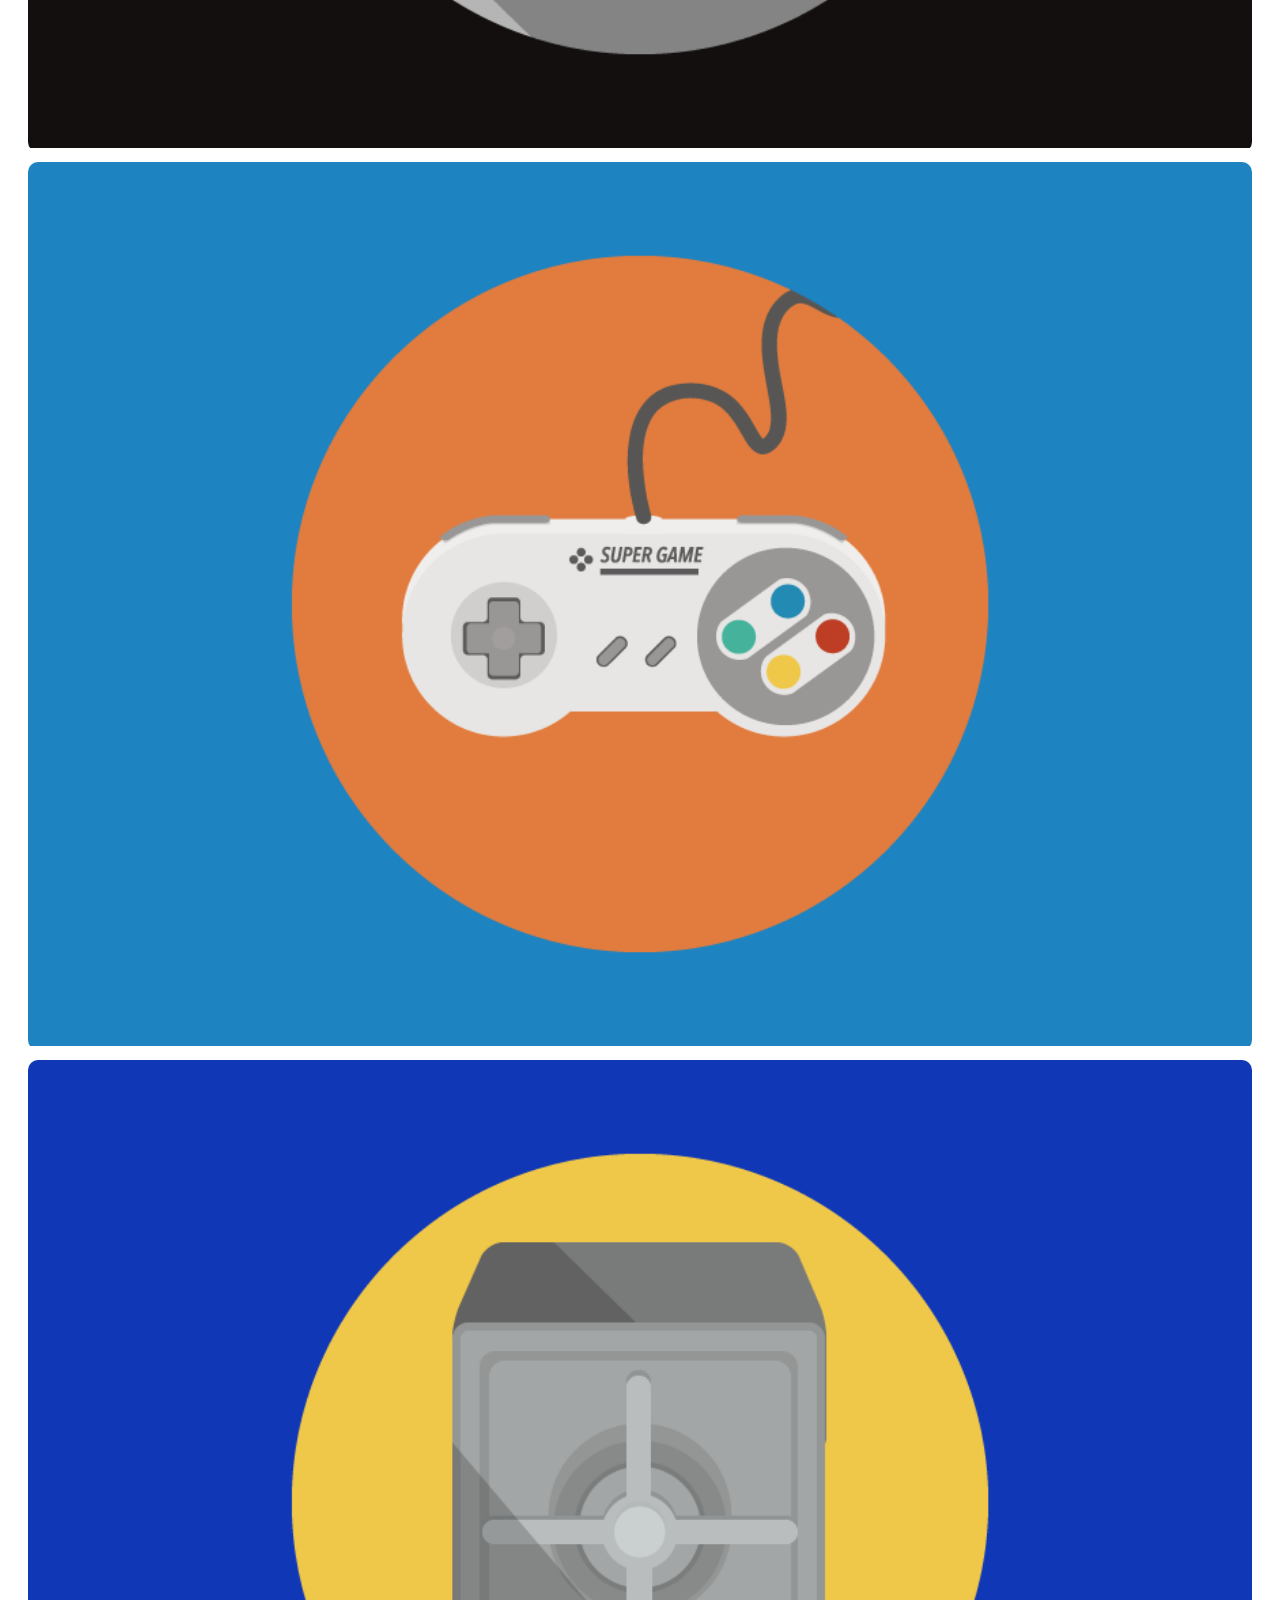
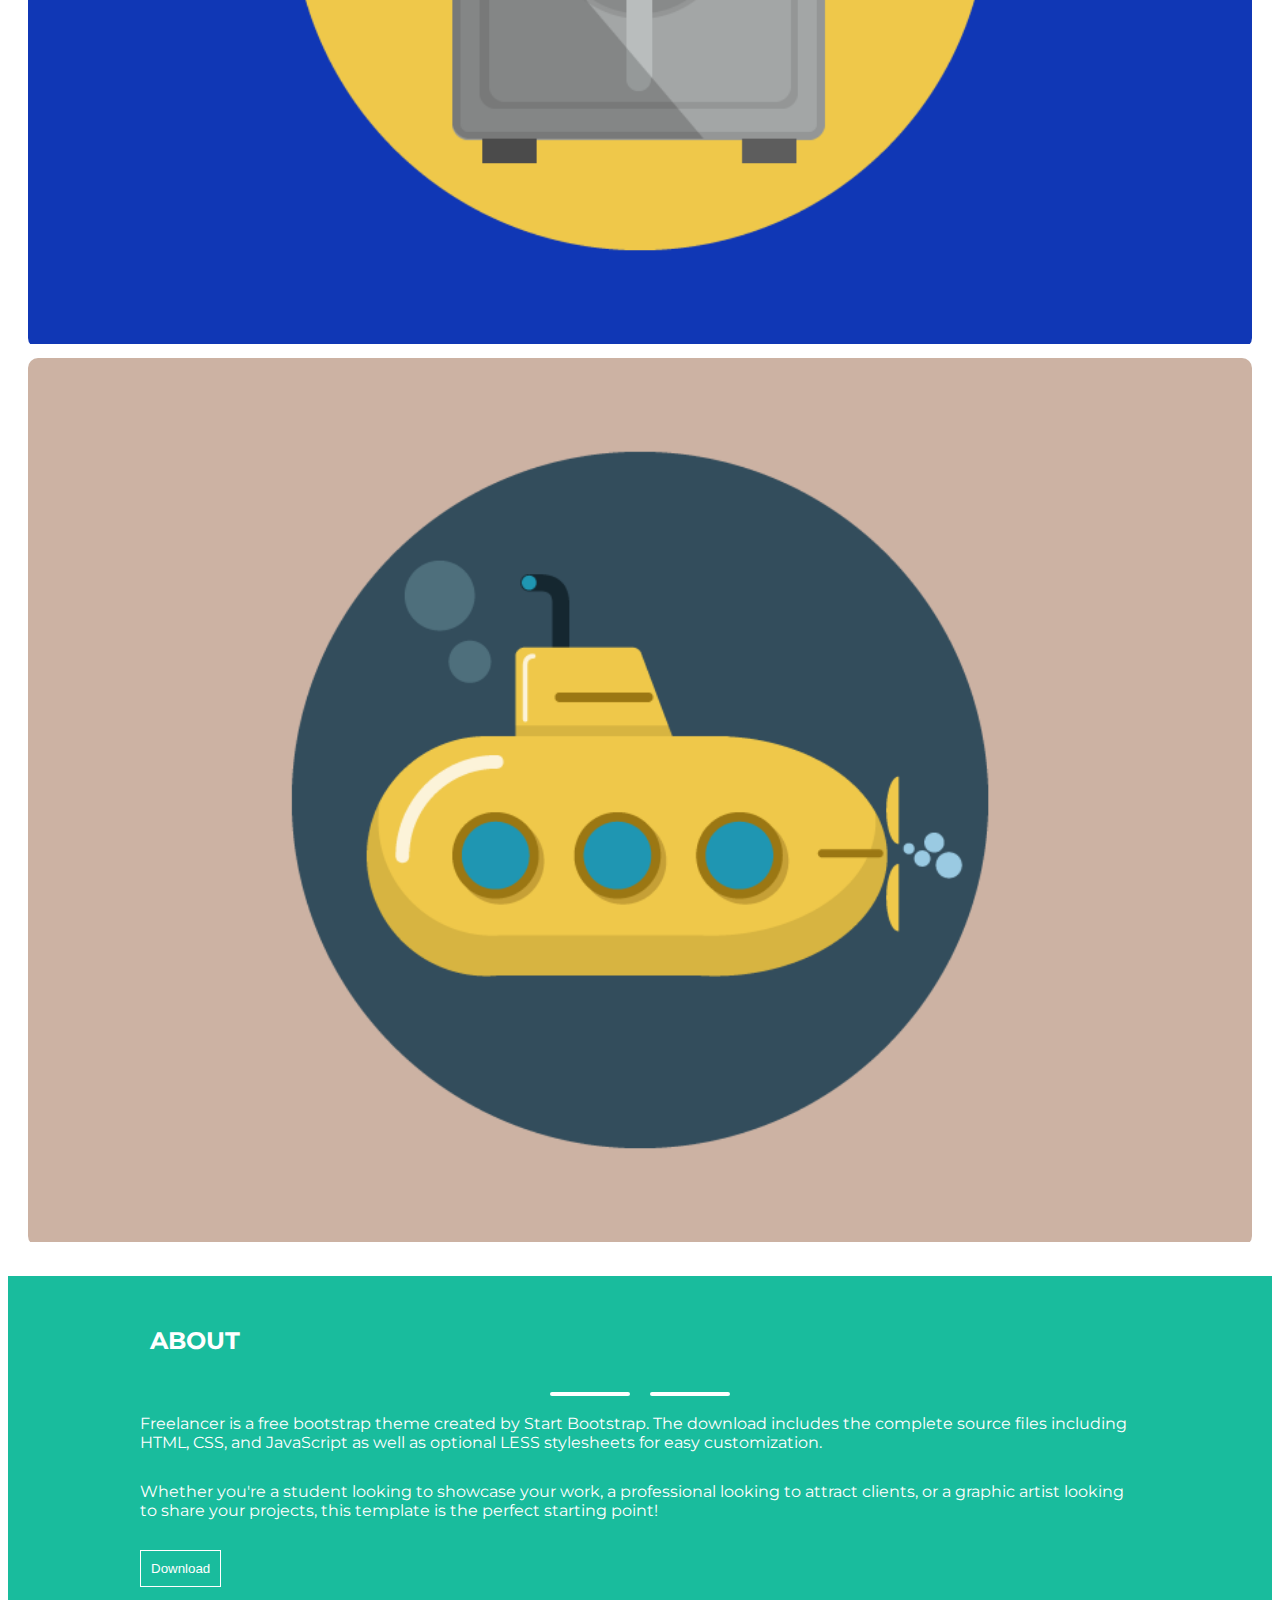
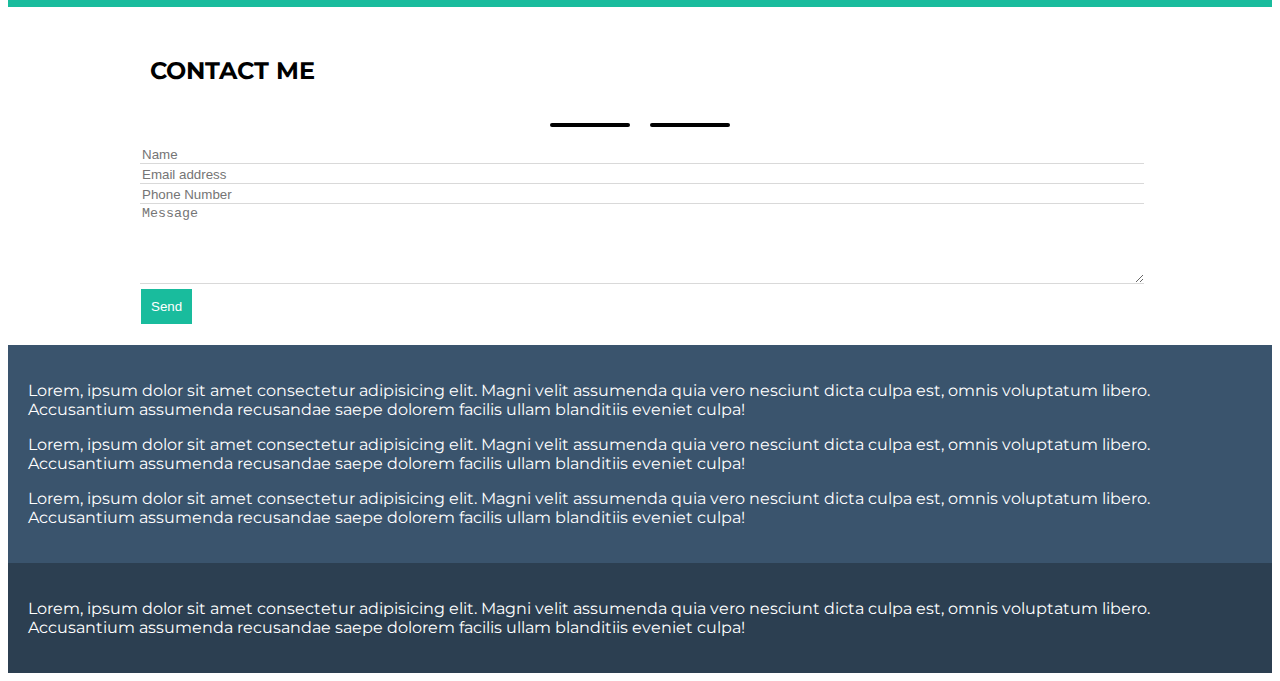
==== commit 32dea5be: "Aggiunto sezione Contact completa" ====
--- a/index.html
+++ b/index.html
@@ -166,19 +166,32 @@
                         <div class="col-12 text-center">
                             <h2>CONTACT ME</h2> 
                             <!-- barra stella barra  -->
-                    <div class="barra_stella_barra">
-                        <div class="barra barra_1 barra_stella_black"></div>
-                        <div class="stella"><i class="fas fa-star"></i></div>
-                        <div class="barra barra_2 barra_stella_black"></div>
-                    </div>
-                        </div>
-                        <div class="col-12">
-                            <p> Lorem ipsum dolor sit amet consectetur, adipisicing elit. Assumenda inventore deserunt quod in qui, nisi harum, enim omnis est voluptatum quo ab maxime et. Nisi perferendis incidunt vitae obcaecati quo? Lorem ipsum dolor, sit amet consectetur adipisicing elit. Dolorem voluptatum praesentium ut doloribus culpa obcaecati provident deserunt harum! Maxime enim praesentium blanditiis dolorum perferendis a, magni similique repellendus alias vero! Lorem ipsum dolor sit amet consectetur adipisicing elit. Hic soluta quas cumque provident distinctio quia, tempora exercitationem cupiditate tempore. Consectetur fugit sunt eaque voluptates. Aspernatur expedita eaque autem repellat omnis. Lorem ipsum, dolor sit amet consectetur adipisicing elit. Soluta iusto facilis unde exercitationem nulla. Sapiente, nulla quaerat dolores sit labore similique fugiat quibusdam aut cum minima odit adipisci eligendi impedit!</p> 
-                        </div>
-                        <div class="col-12">
-                            <button>Send</button>
-                        </div>
-                    </div>
+                            <div class="barra_stella_barra">
+                                <div class="barra barra_1 barra_stella_black"></div>
+                                <div class="stella"><i class="fas fa-star"></i></div>
+                                <div class="barra barra_2 barra_stella_black"></div>
+                            </div>
+                            
+                            <form class="text-start">
+                                <div class="mb-3">
+                                    <input type="test" id="exampleInputEmail1" aria-describedby="emailHelp" placeholder="Name">
+                                </div>
+                                <div class="mb-3">
+                                    <input type="email" id="exampleInputEmail1" aria-describedby="emailHelp" placeholder="Email address">
+                                </div>
+                                <div class="mb-3">
+                                    <input type="tel" id="exampleInputEmail1" aria-describedby="emailHelp" placeholder="Phone Number">
+                                </div>
+                                <div class="mb-3">
+                                    <textarea id="exampleFormControlTextarea1" rows="5" placeholder="Message"></textarea>
+                                </div>
+            
+                                <button type="text-area" class="btn btn_bgverde">Send</button>
+                              </form>
+                        
+
+
+                        </div>
                 </div>
             </div>
         </section>
--- a/css/style.css
+++ b/css/style.css
@@ -159,10 +159,23 @@
     color: white;
 }
 
+.btn_bgverde {
+    background-color: #19BC9D;
+}
+
 .about p {
     margin: 10px 0 30px 0;
+}
+
+input, textarea {
+    border: none;
+    border-bottom: 1px solid #D9D9D9;
+    width: 100%;
+    color: black;
 }
 
 
 
 
+
+
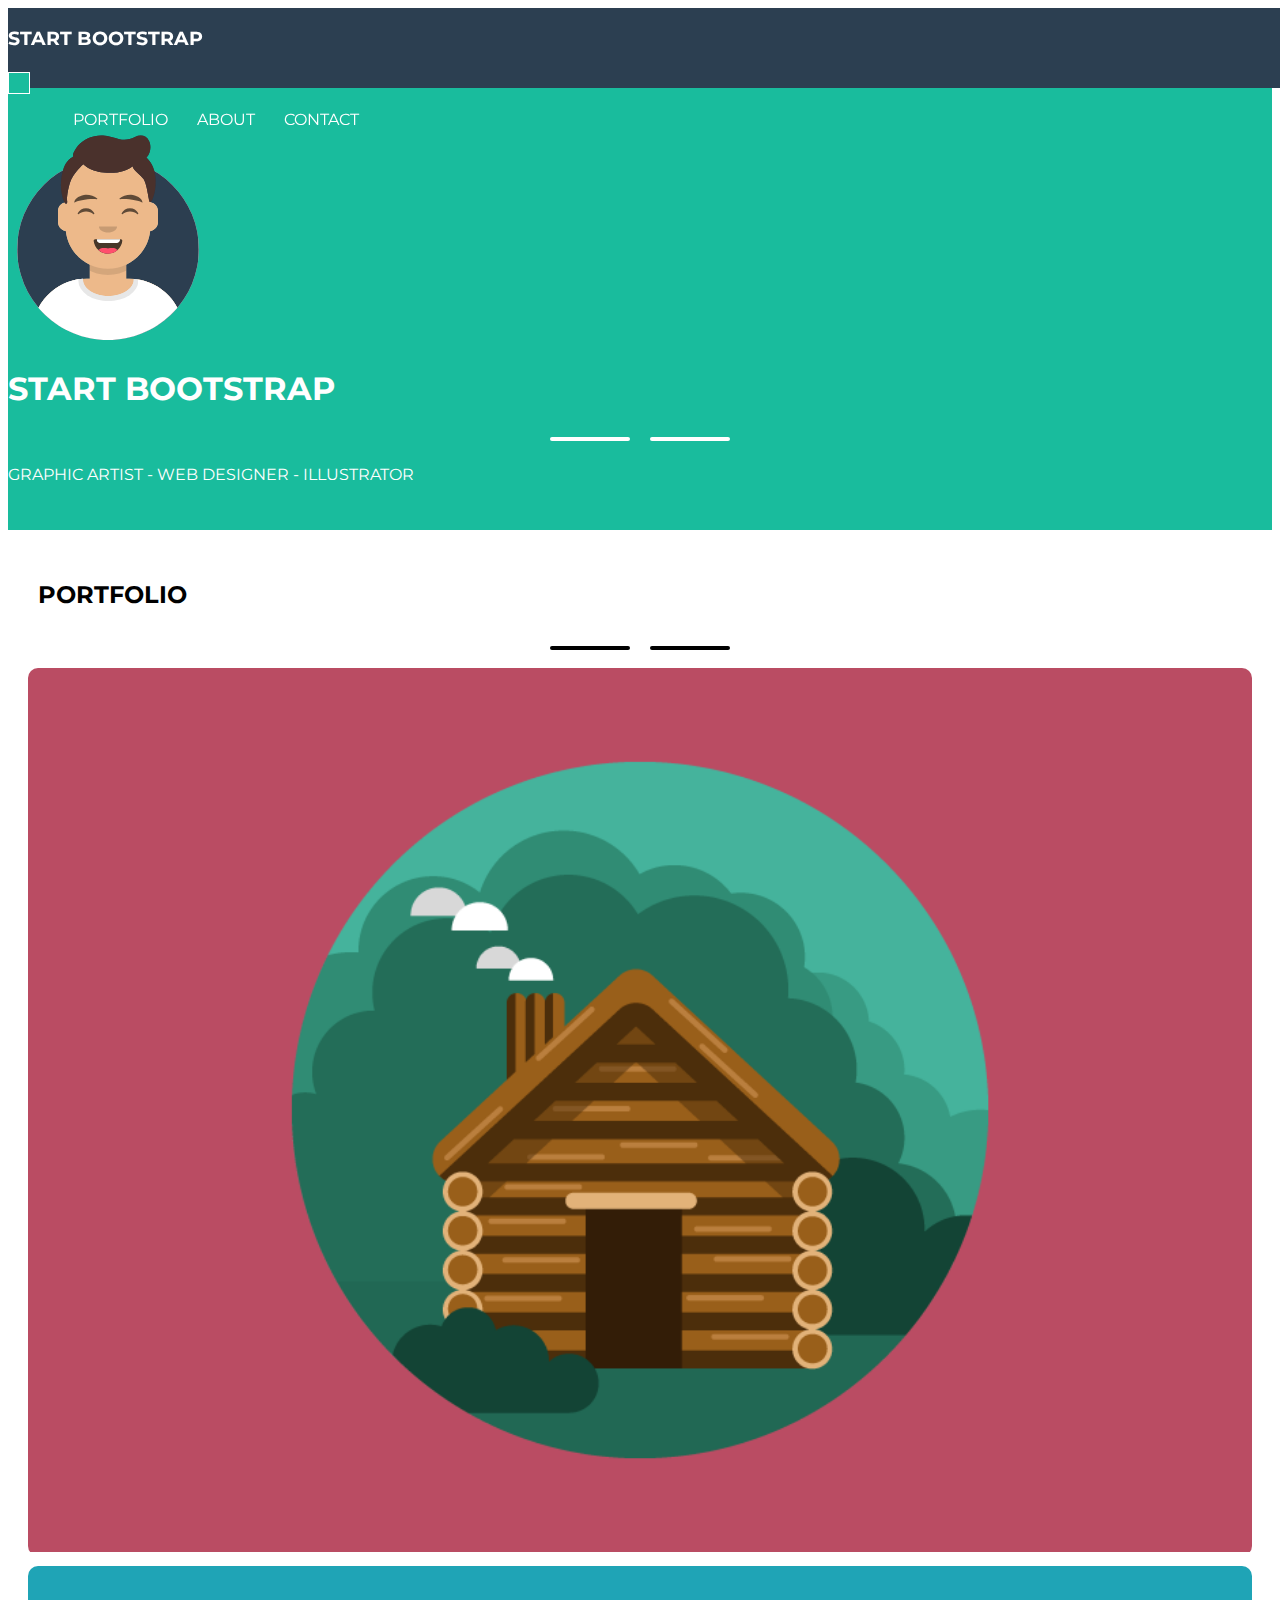
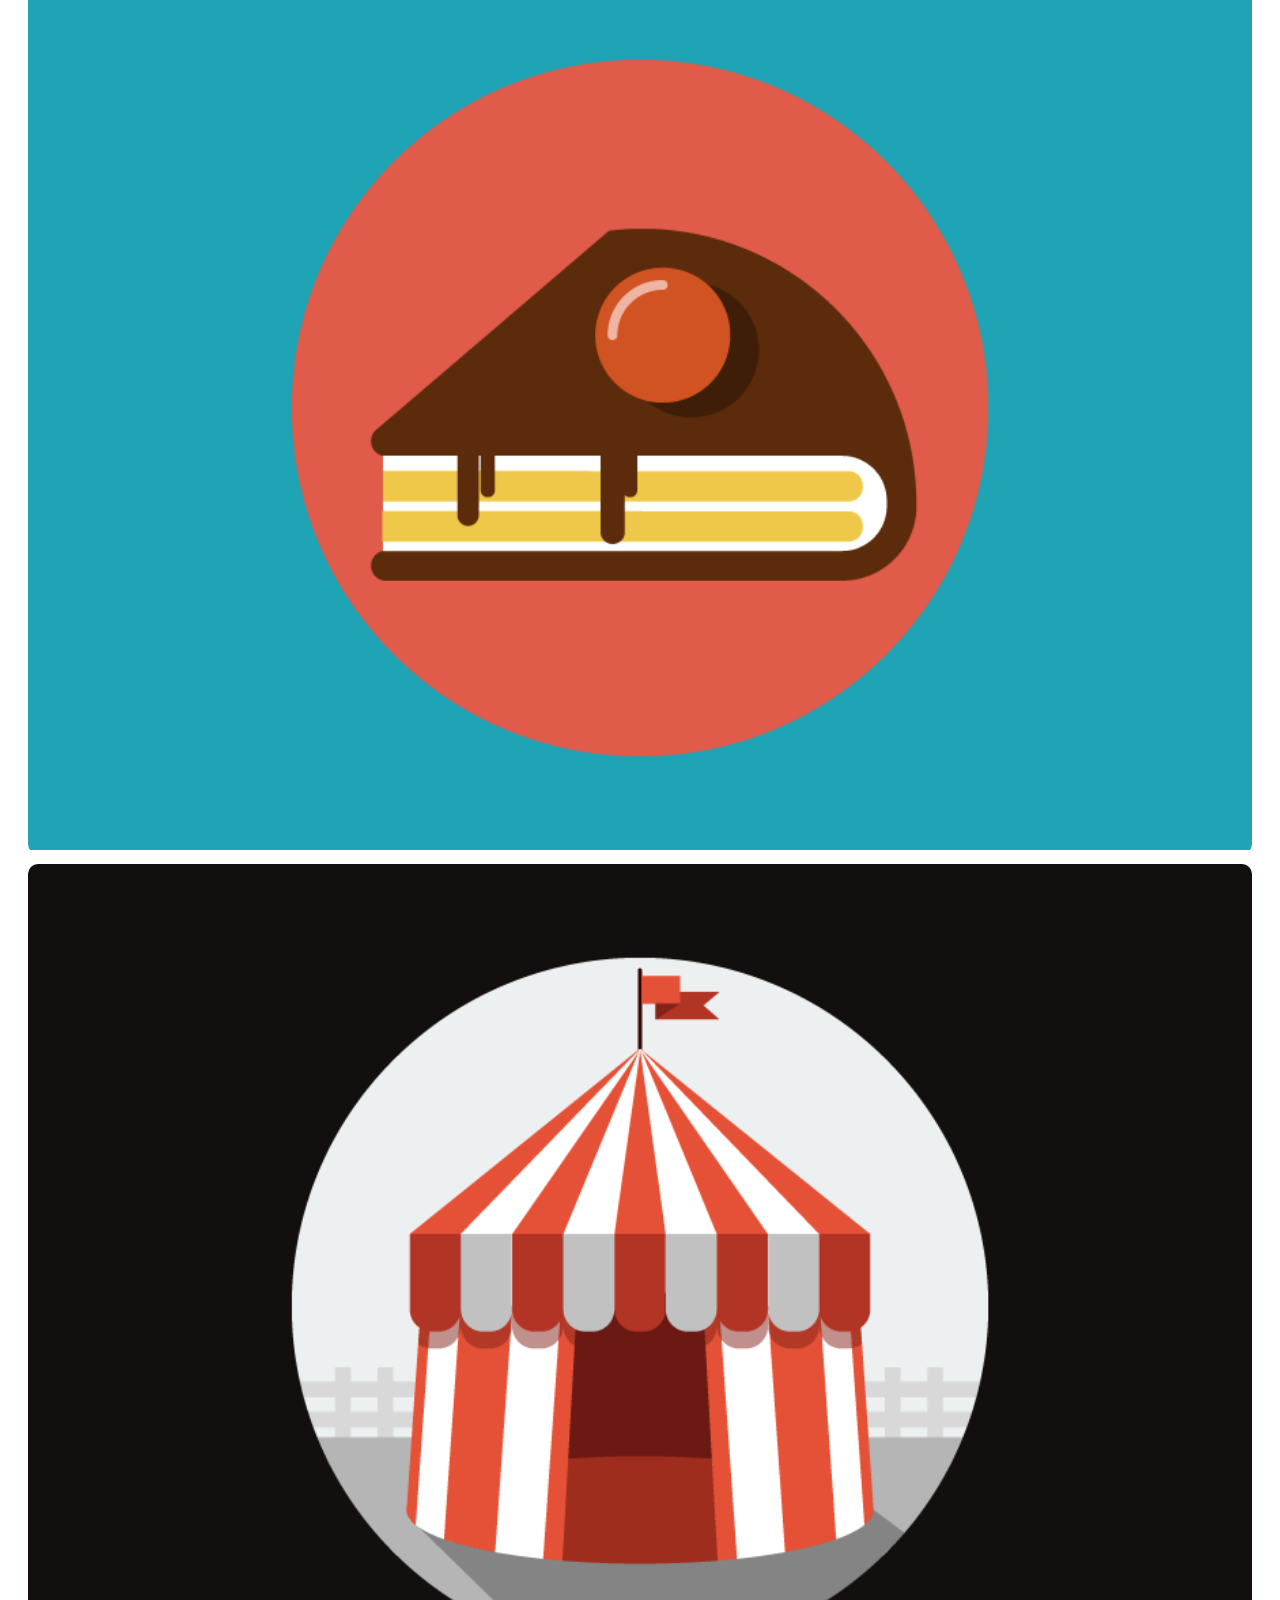
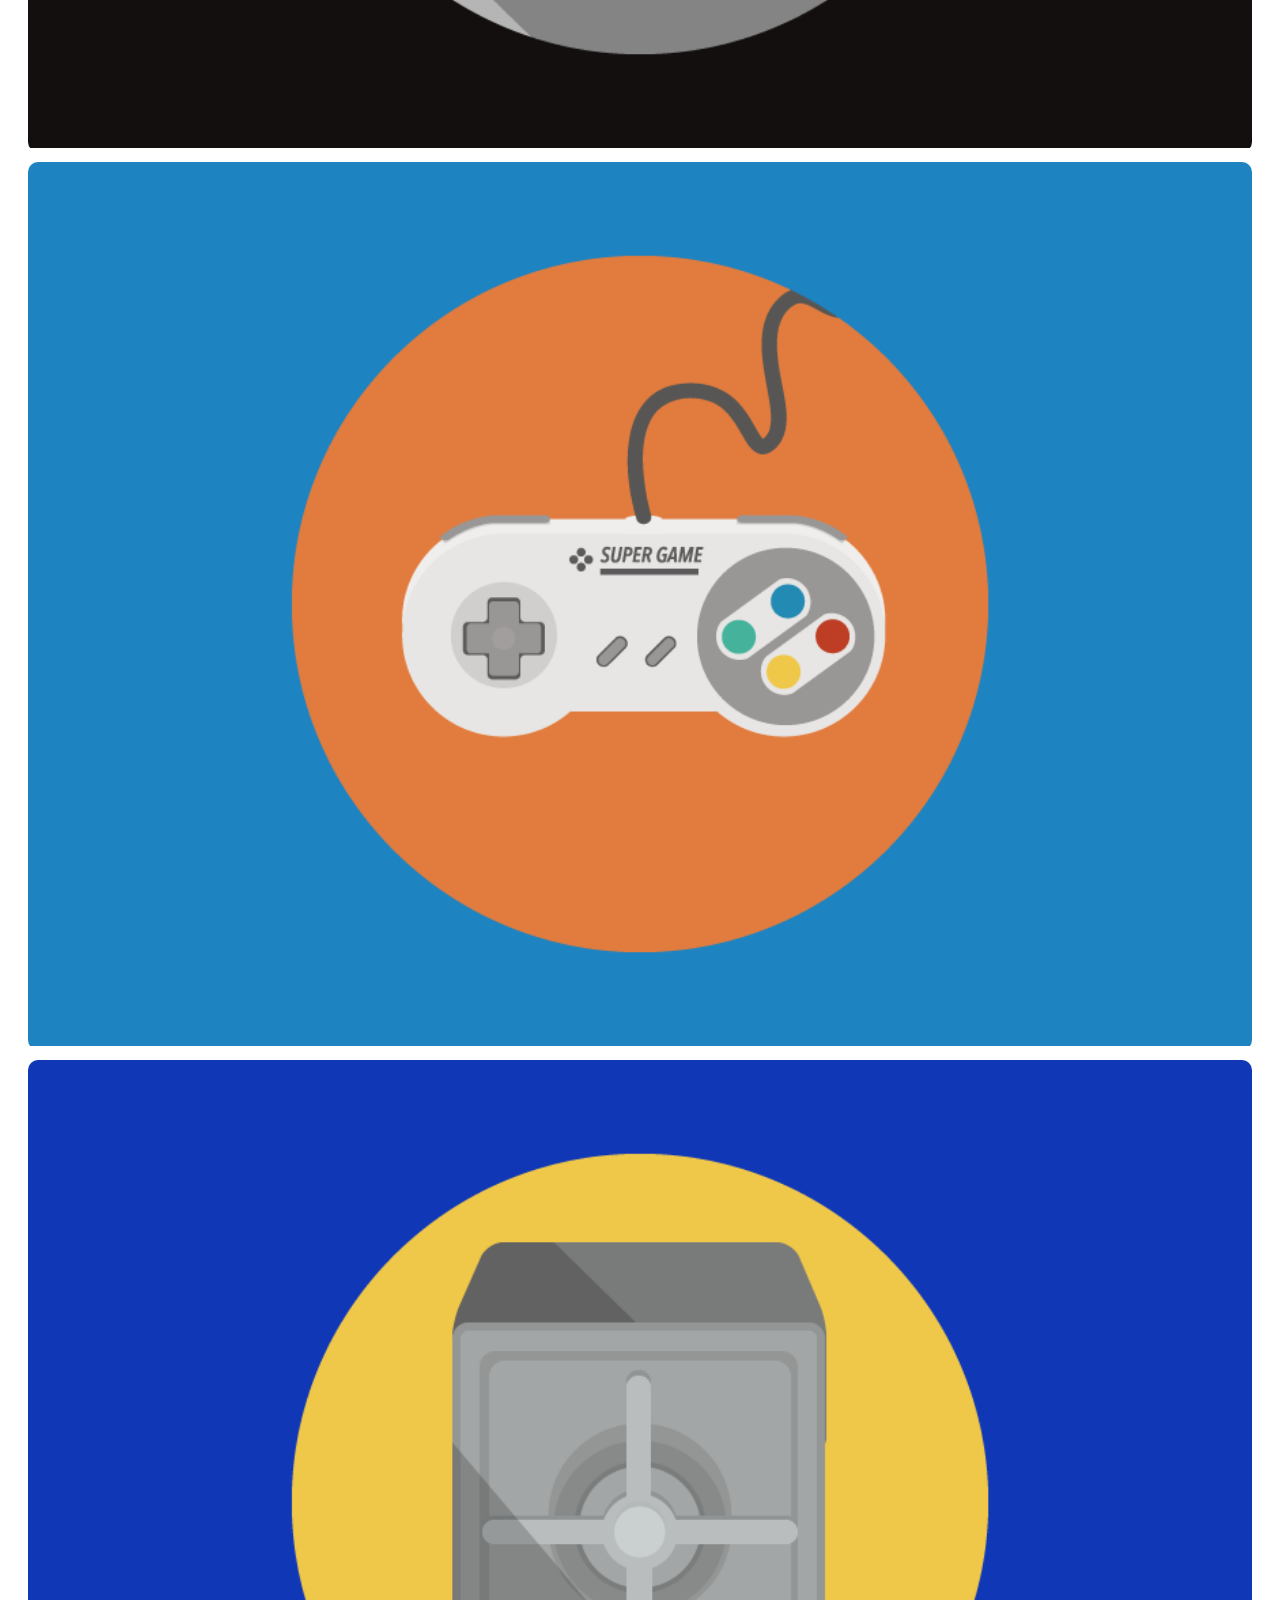
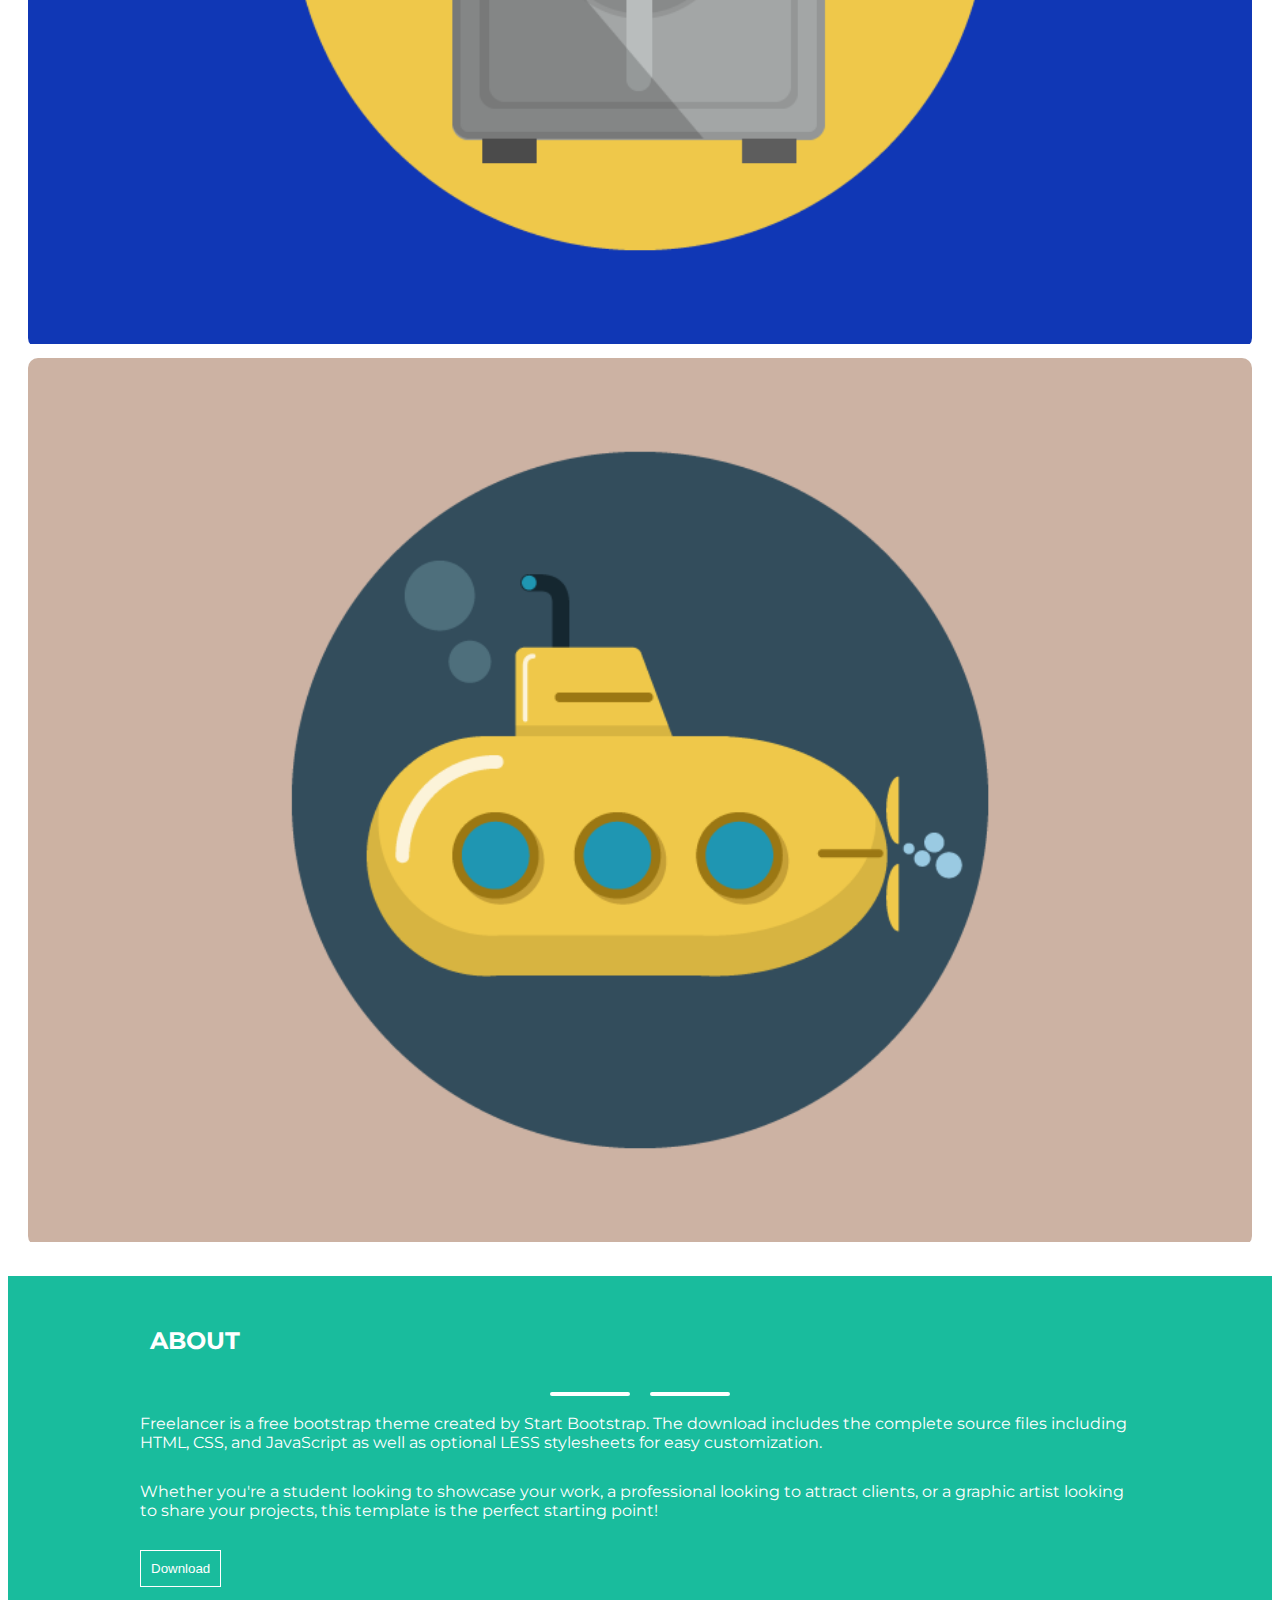
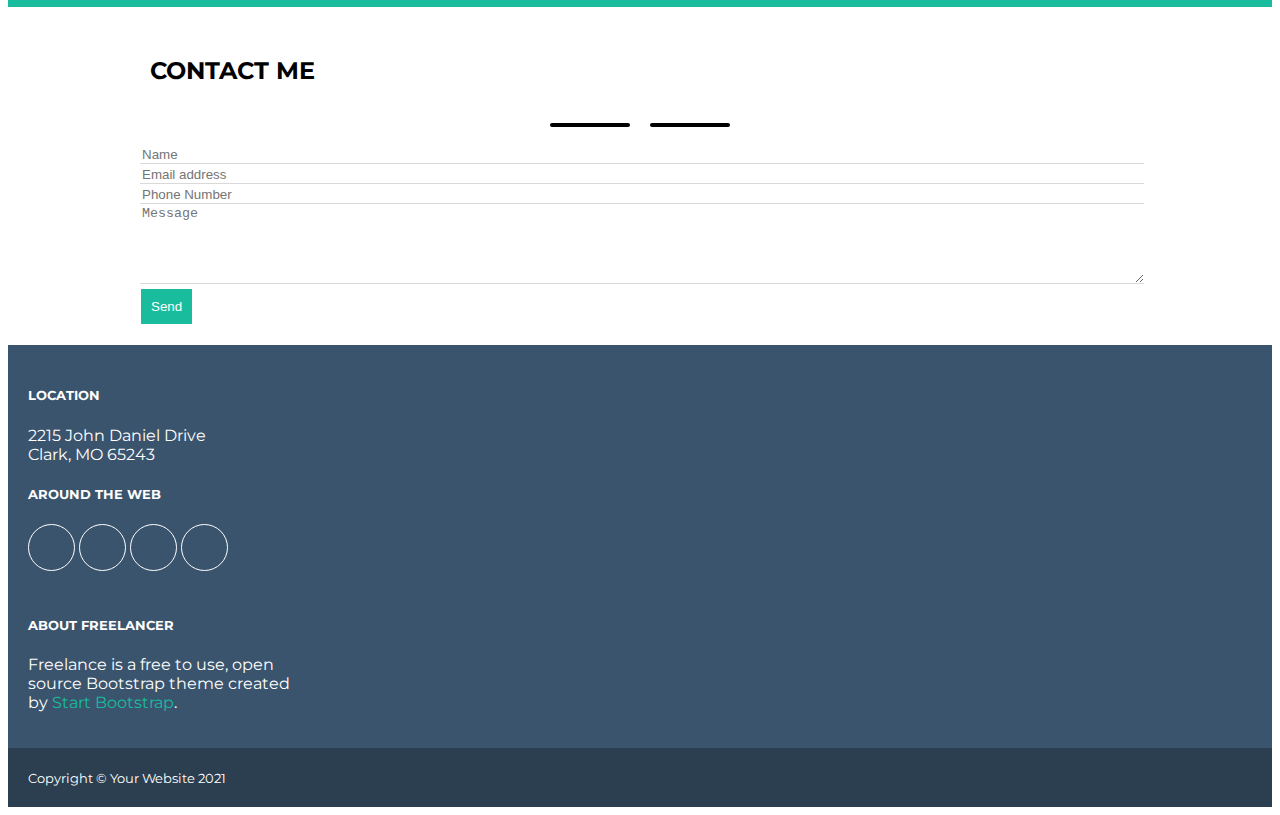
==== commit c5191fb6: "Aggiunto Footer completo" ====
--- a/index.html
+++ b/index.html
@@ -188,9 +188,6 @@
             
                                 <button type="text-area" class="btn btn_bgverde">Send</button>
                               </form>
-                        
-
-
                         </div>
                 </div>
             </div>
@@ -202,15 +199,25 @@
         <section class="footer_top">
             <div class="container">
                 <div class="row">
-                    <div class="col-12 col-sm-4">
-                       <p>Lorem, ipsum dolor sit amet consectetur adipisicing elit. Magni velit assumenda quia vero nesciunt dicta culpa est, omnis voluptatum libero. Accusantium assumenda recusandae saepe dolorem facilis ullam blanditiis eveniet culpa!</p> 
-                    </div>
-                    <div class="col-12 col-sm-4">
-                        <p>Lorem, ipsum dolor sit amet consectetur adipisicing elit. Magni velit assumenda quia vero nesciunt dicta culpa est, omnis voluptatum libero. Accusantium assumenda recusandae saepe dolorem facilis ullam blanditiis eveniet culpa!</p> 
-                     </div>
-                     <div class="col-12 col-sm-4">
-                        <p>Lorem, ipsum dolor sit amet consectetur adipisicing elit. Magni velit assumenda quia vero nesciunt dicta culpa est, omnis voluptatum libero. Accusantium assumenda recusandae saepe dolorem facilis ullam blanditiis eveniet culpa!</p> 
-                     </div>
+                    <div class="col-12 col-sm-4 text-center">
+                       <h5>LOCATION</h5>
+                       <p>2215 John Daniel Drive <br>
+                        Clark, MO 65243</p>
+                    </div>
+                    <div class="col-12 col-sm-4 text-center">
+                        <h5>AROUND THE WEB</h5>
+                        <span class="icone-footer"><i class="fab fa-facebook-f"></i></span>
+                        <span class="icone-footer"><i class="fab fa-google-plus-g"></i></span>
+                        <span class="icone-footer"><i class="fab fa-twitter"></i></span>
+                        <span class="icone-footer"><i class="fab fa-linkedin-in"></i></span>                        
+                    </div>
+                    <div class="col-12 col-sm-4 text-center">
+                       <h5>ABOUT FREELANCER</h5>
+                       <p>Freelance is a free to use, open <br> 
+                          source Bootstrap theme created <br>
+                          by <a id="link_verde" href="#">Start Bootstrap</a>.
+                        </p>
+                    </div>
                 </div>
             </div>
         </section>
@@ -218,8 +225,8 @@
         <section class="footer_bottom">
             <div class="container">
                 <div class="row">
-                    <div class="col-12">
-                        <p>Lorem, ipsum dolor sit amet consectetur adipisicing elit. Magni velit assumenda quia vero nesciunt dicta culpa est, omnis voluptatum libero. Accusantium assumenda recusandae saepe dolorem facilis ullam blanditiis eveniet culpa!</p> 
+                    <div class="col-12 text-center align-items-center">
+                        <small>Copyright © Your Website 2021</small> 
                      </div>
                 </div>
             </div>
--- a/css/style.css
+++ b/css/style.css
@@ -154,12 +154,31 @@
     background-color: #3A546D;
 }
 
+.footer_top span {
+    margin-bottom: 20px;
+}
+
+.icone-footer {
+    display: inline-block;
+    width: 45px;
+    height: 45px;
+    border-radius: 50%;
+    text-align: center;
+    line-height: 45px;
+    margin: auto;
+    border: 1px solid white;
+}
+
 .btn {
     border: 1px solid white;
     color: white;
 }
 
-.btn_bgverde {
+.btn:hover {
+    background-color: white;
+}
+
+.btn.btn_bgverde {
     background-color: #19BC9D;
 }
 
@@ -174,8 +193,17 @@
     color: black;
 }
 
-
-
-
-
-
+#link_verde {
+    color: #19BC9D;
+    text-decoration: none;
+}
+
+.footer-bottom {
+    margin-top: 10px;
+}
+
+
+
+
+
+
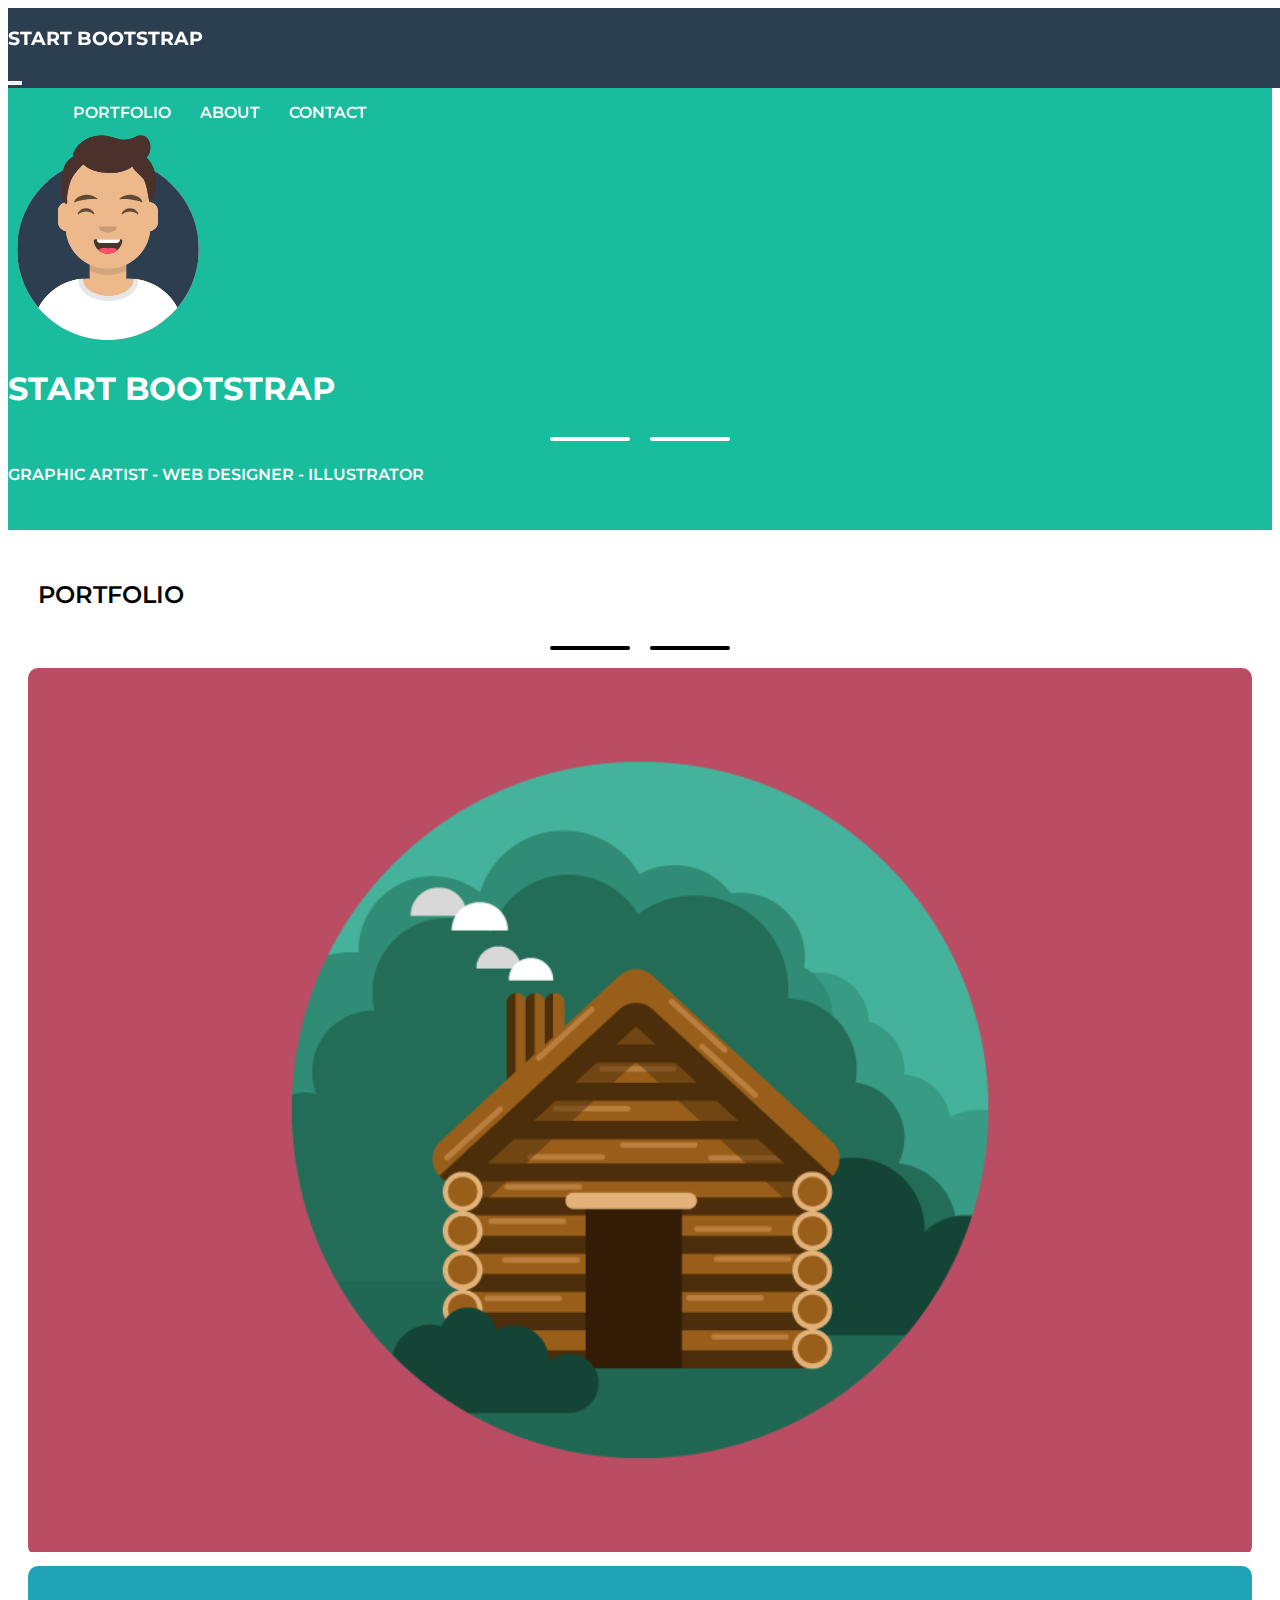
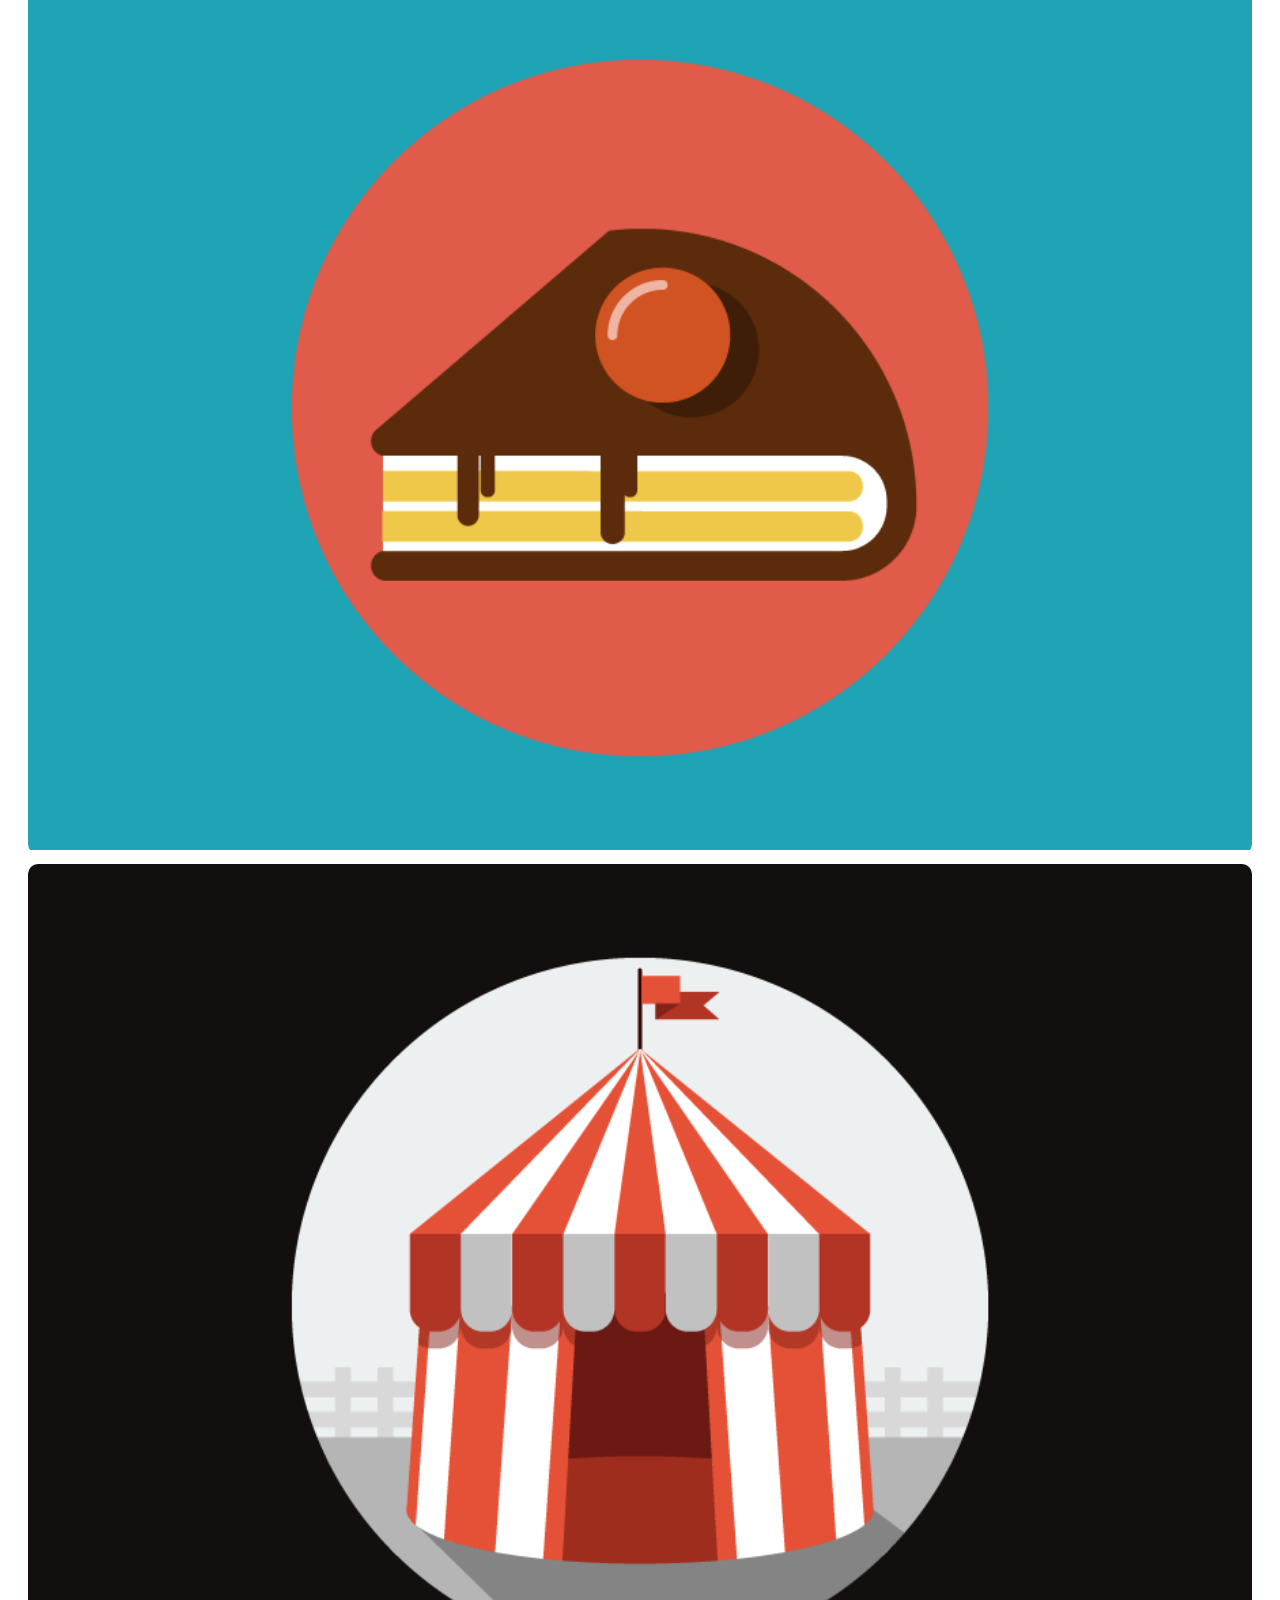
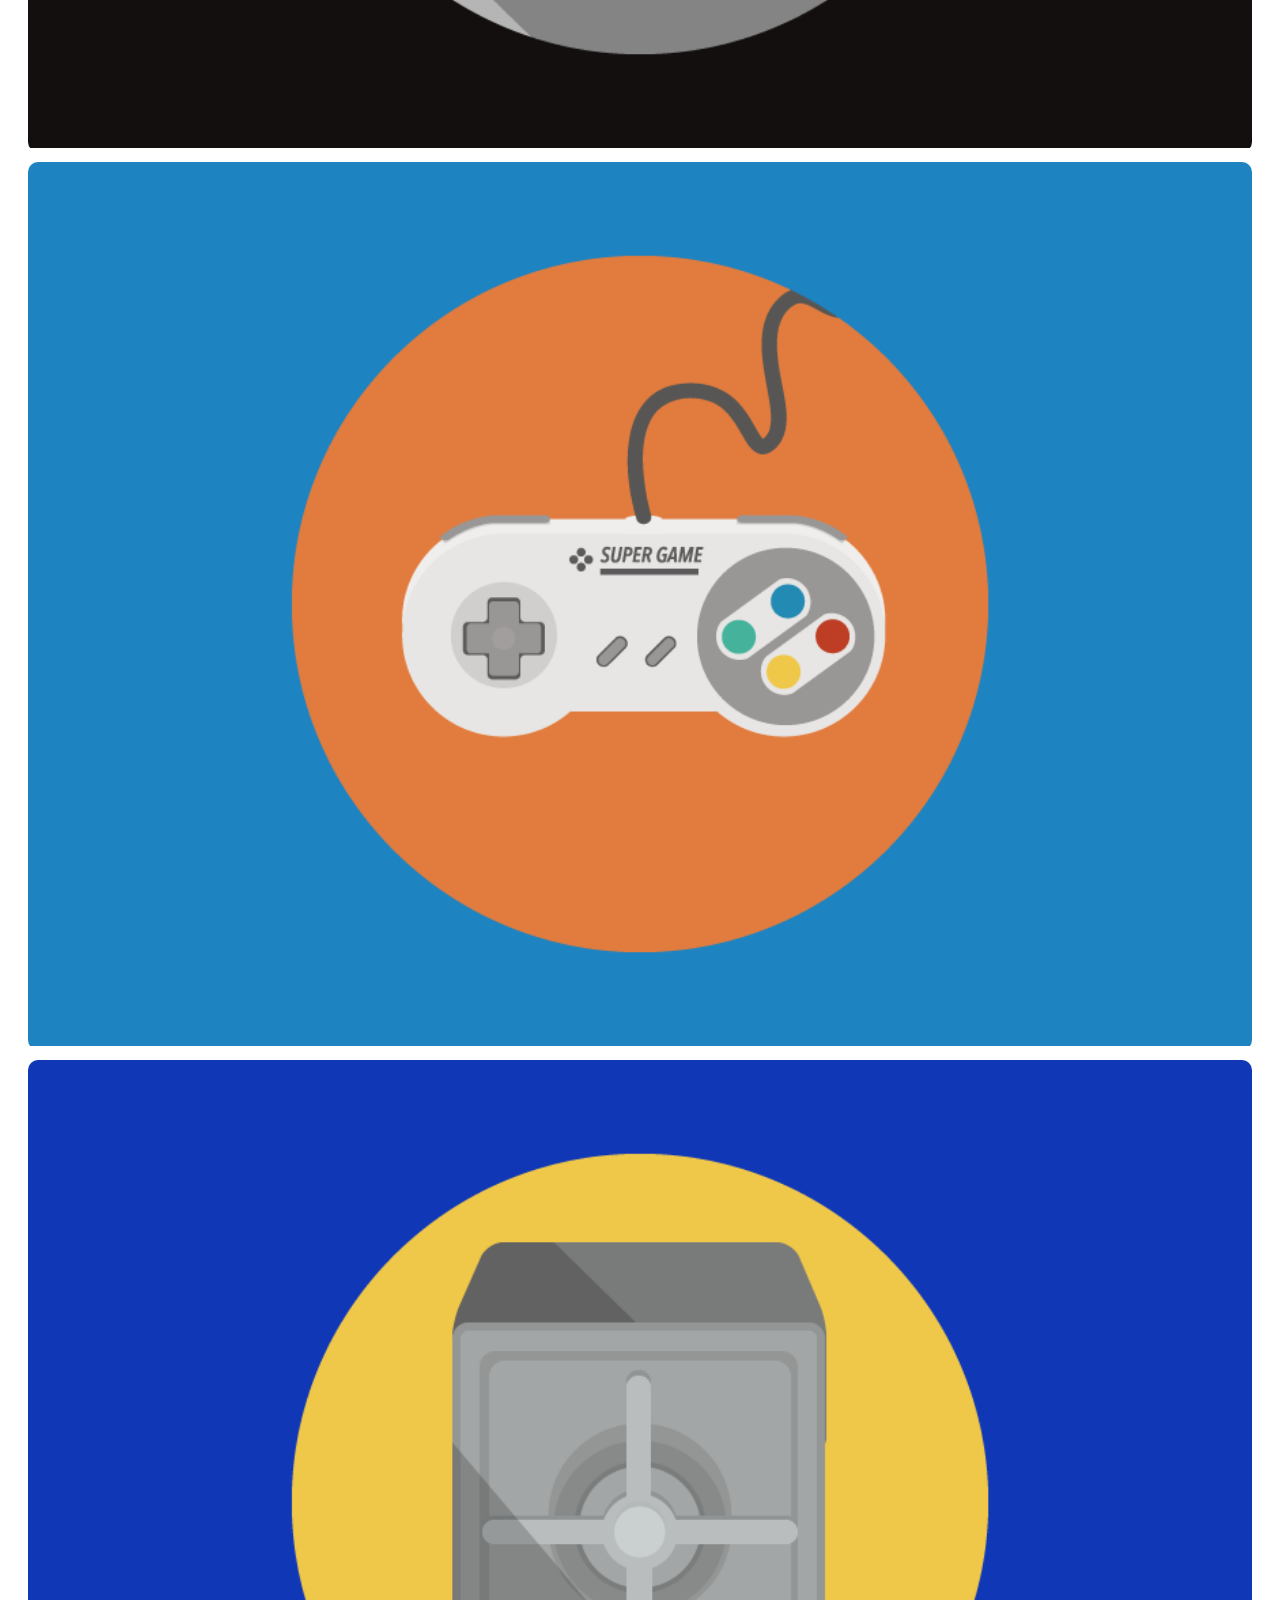
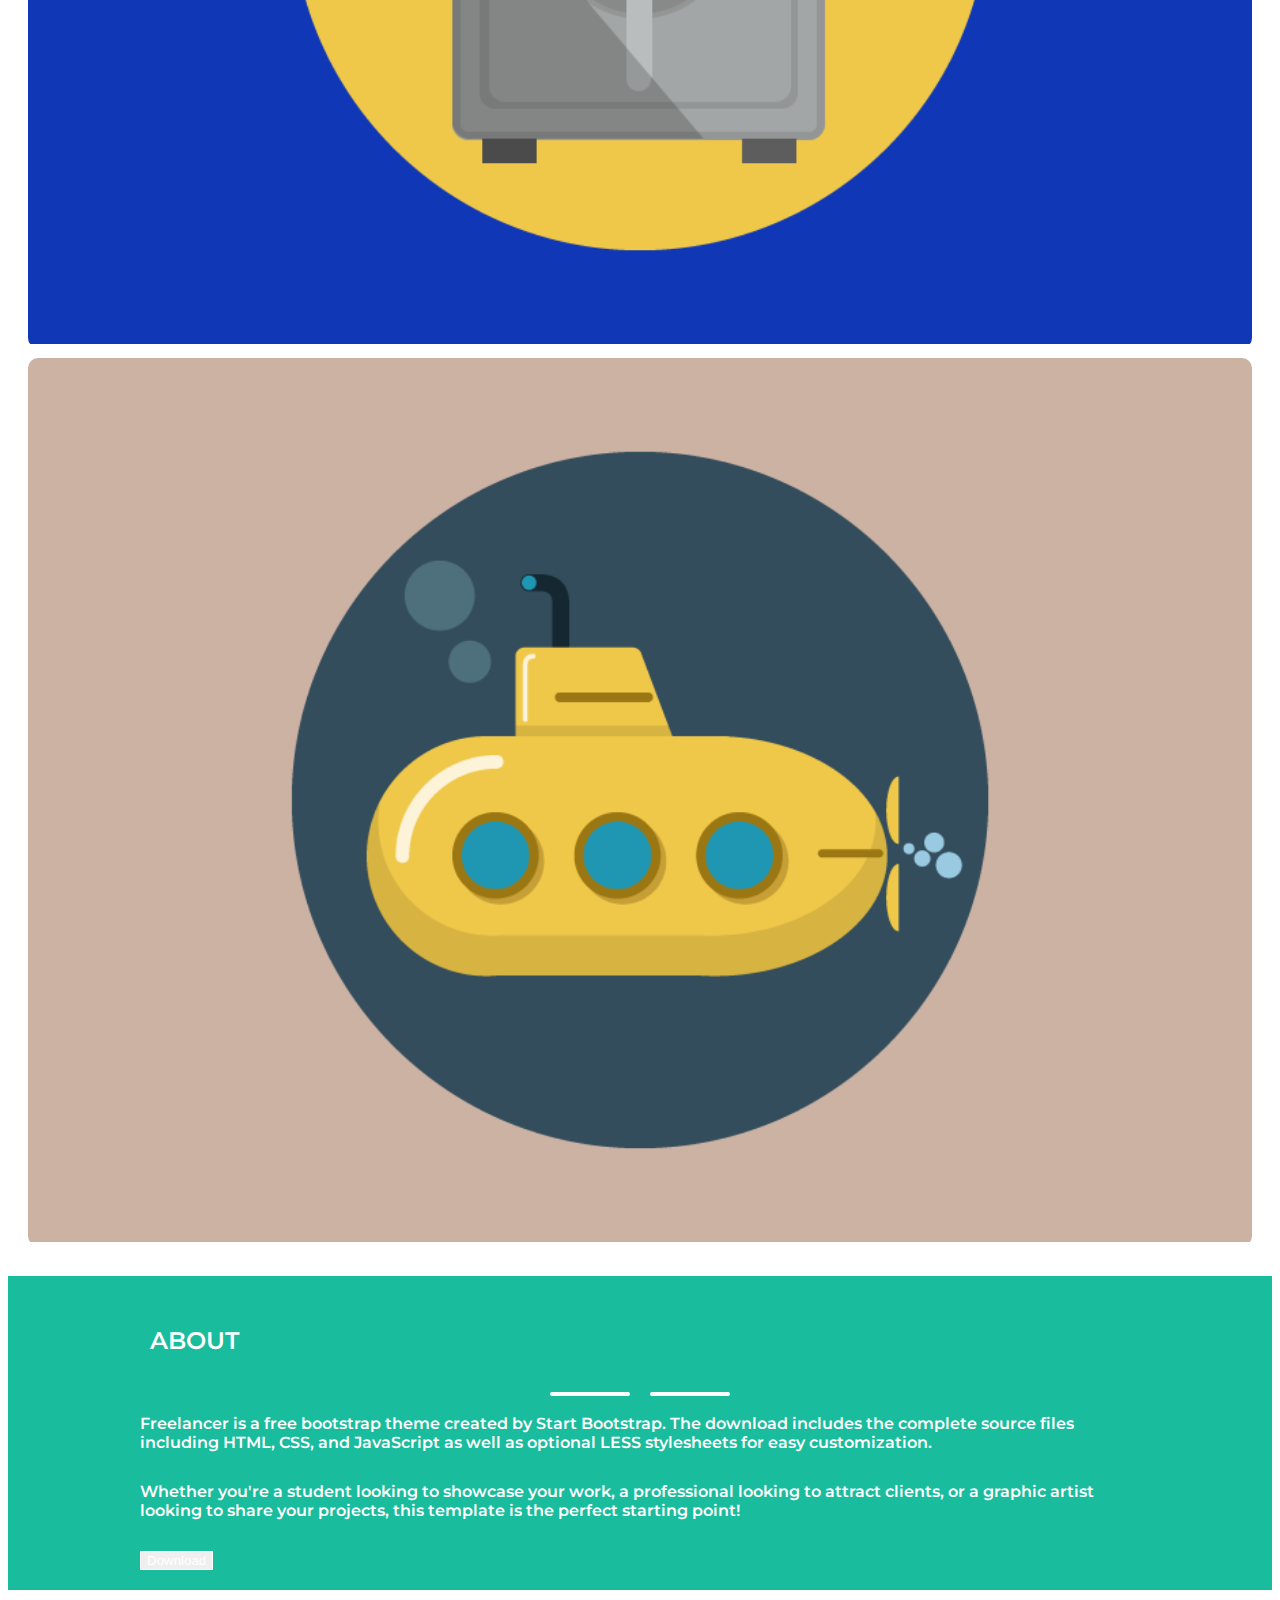
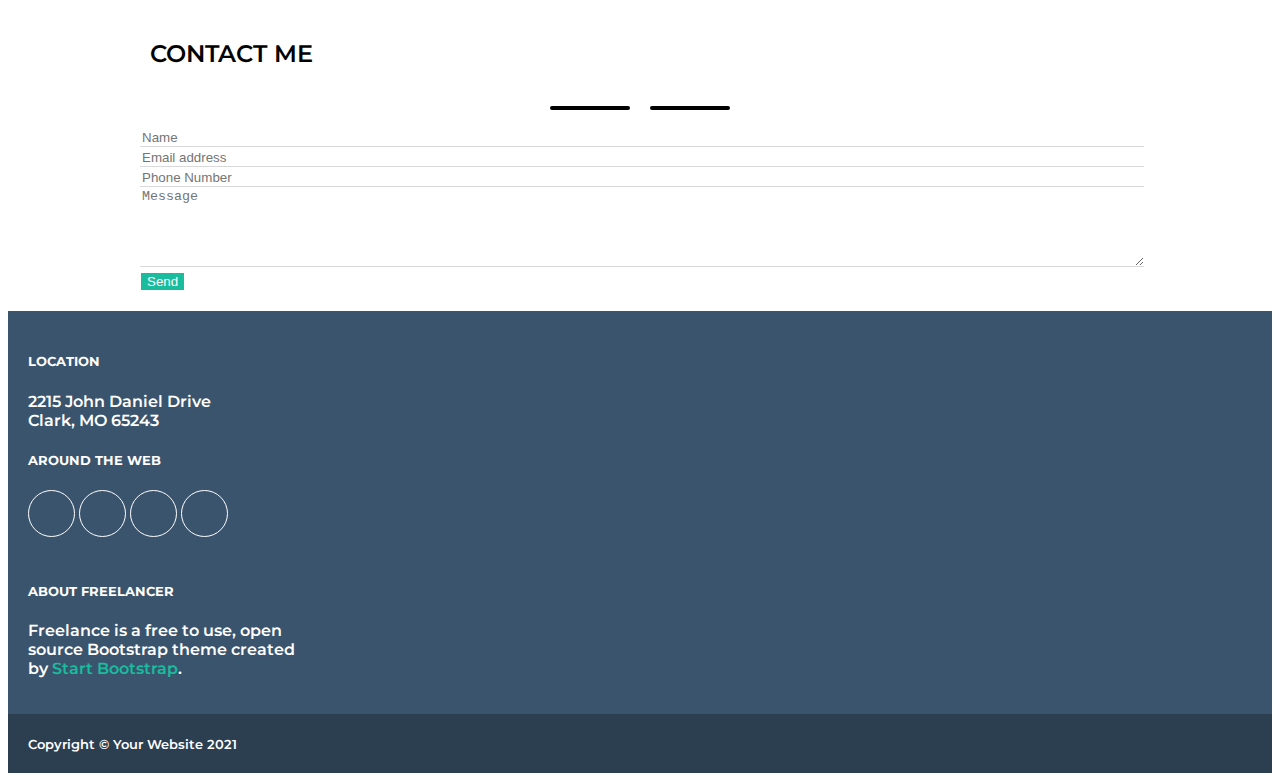
==== commit e0ea957c: "Refactoring" ====
--- a/index.html
+++ b/index.html
@@ -55,7 +55,6 @@
         <section class="hero">
             <div class="container">
                 <div class="row">
-
                     <div class="col-12 text-center"> 
                         <div class="circle">
                             <img src="img/avatar.svg" alt="Avatar">
@@ -70,12 +69,10 @@
                     </div>
                 </div>
             </div>
-        
         </section>
         <!-- portfolio  -->
         <section class="portfolio">
             <div class="container">
-
                 <div class="row">
                     <div class="col-12 text-center">
                         <h2>PORTFOLIO</h2> 
@@ -141,16 +138,13 @@
                         <div class="stella "><i class="fas fa-star"></i></div>
                         <div class="barra barra_2"></div>
                     </div>
-
                     <div class="row">
                         <div class="col-12 col-sm-6">
                         <p> Freelancer is a free bootstrap theme created by Start Bootstrap. The download includes the complete source files including HTML, CSS, and JavaScript as well as optional LESS stylesheets for easy customization.</p> 
                         </div>
-
                         <div class="col-12 col-sm-6">
                             <p>Whether you're a student looking to showcase your work, a professional looking to attract clients, or a graphic artist looking to share your projects, this template is the perfect starting point!</p> 
-                        </div>
-                        
+                        </div>    
                         <div class="col-12 text-center">
                             <button type="button" class="btn"><i class="fas fa-download"></i> Download</button>
                         </div>
@@ -171,7 +165,6 @@
                                 <div class="stella"><i class="fas fa-star"></i></div>
                                 <div class="barra barra_2 barra_stella_black"></div>
                             </div>
-                            
                             <form class="text-start">
                                 <div class="mb-3">
                                     <input type="test" id="exampleInputEmail1" aria-describedby="emailHelp" placeholder="Name">
@@ -185,7 +178,6 @@
                                 <div class="mb-3">
                                     <textarea id="exampleFormControlTextarea1" rows="5" placeholder="Message"></textarea>
                                 </div>
-            
                                 <button type="text-area" class="btn btn_bgverde">Send</button>
                               </form>
                         </div>
@@ -206,10 +198,10 @@
                     </div>
                     <div class="col-12 col-sm-4 text-center">
                         <h5>AROUND THE WEB</h5>
-                        <span class="icone-footer"><i class="fab fa-facebook-f"></i></span>
-                        <span class="icone-footer"><i class="fab fa-google-plus-g"></i></span>
-                        <span class="icone-footer"><i class="fab fa-twitter"></i></span>
-                        <span class="icone-footer"><i class="fab fa-linkedin-in"></i></span>                        
+                        <a href=""><span class="icone-footer"><i class="fab fa-facebook-f"></i></span></a>
+                        <a href=""><span class="icone-footer"><i class="fab fa-google-plus-g"></i></span></a> 
+                        <a href=""><span class="icone-footer"><i class="fab fa-twitter"></i></span></a>
+                        <a href=""><span class="icone-footer"><i class="fab fa-linkedin-in"></i></span></a> 
                     </div>
                     <div class="col-12 col-sm-4 text-center">
                        <h5>ABOUT FREELANCER</h5>
--- a/css/style.css
+++ b/css/style.css
@@ -1,8 +1,10 @@
 body {
     color: white;
     font-family: 'Montserrat', sans-serif;
-}
-
+    font-weight: 600;
+}
+
+/* header  */
 header {
     height: 80px;
     width: 100%;
@@ -20,13 +22,7 @@
 
 h2 {
     padding: 10px;
-}
-
-button {
-    padding: 10px;
-    background-color: #19BC9D;
-    display: inline-block;
-    color: white;
+    font-weight: 600;
 }
 
 .navbar-light .navbar-toggler {
@@ -42,8 +38,15 @@
 	padding: 120px 0 30px 0;
 }
 
+.circle {
+    width: 200px;
+    height: 200px;
+    border-radius: 50%;
+    display: inline-block;
+    margin-bottom: 20px;
+}
+
 /* barra - stella - barra  */
-
 .barra_stella_barra {
     display: flex;
     justify-content: center;
@@ -78,6 +81,7 @@
     text-decoration: none;
 }
 
+/* sezione portfolio  */
 .portfolio, .about, .contact, .footer_top, .footer_bottom{
     padding: 20px;
 }
@@ -136,20 +140,43 @@
     transform: translate(-50%, -50%);
 }
 
-.circle {
-    width: 200px;
-    height: 200px;
-    border-radius: 50%;
-    display: inline-block;
-    margin-bottom: 20px;
-}
-
 .container_90 {
     width: 90%;
     max-width: 1000px;
     margin: auto;
 }
 
+/* bottoni  */
+.btn {
+    border: 1px solid white;
+    color: white;
+}
+
+.btn:hover {
+    background-color: white;
+}
+
+.btn.btn_bgverde {
+    background-color: #19BC9D;
+}
+
+.about p {
+    margin: 10px 0 30px 0;
+}
+
+input, textarea {
+    border: none;
+    border-bottom: 1px solid #D9D9D9;
+    width: 100%;
+    color: black;
+}
+
+#link_verde {
+    color: #19BC9D;
+    text-decoration: none;
+}
+
+/* footer  */
 .footer_top {
     background-color: #3A546D;
 }
@@ -169,33 +196,14 @@
     border: 1px solid white;
 }
 
-.btn {
-    border: 1px solid white;
-    color: white;
-}
-
-.btn:hover {
+footer a {
+    text-decoration: none;
+    color: white;
+}
+
+footer a:hover .icone-footer{
     background-color: white;
-}
-
-.btn.btn_bgverde {
-    background-color: #19BC9D;
-}
-
-.about p {
-    margin: 10px 0 30px 0;
-}
-
-input, textarea {
-    border: none;
-    border-bottom: 1px solid #D9D9D9;
-    width: 100%;
-    color: black;
-}
-
-#link_verde {
-    color: #19BC9D;
-    text-decoration: none;
+    color: black;
 }
 
 .footer-bottom {
@@ -207,3 +215,4 @@
 
 
 
+
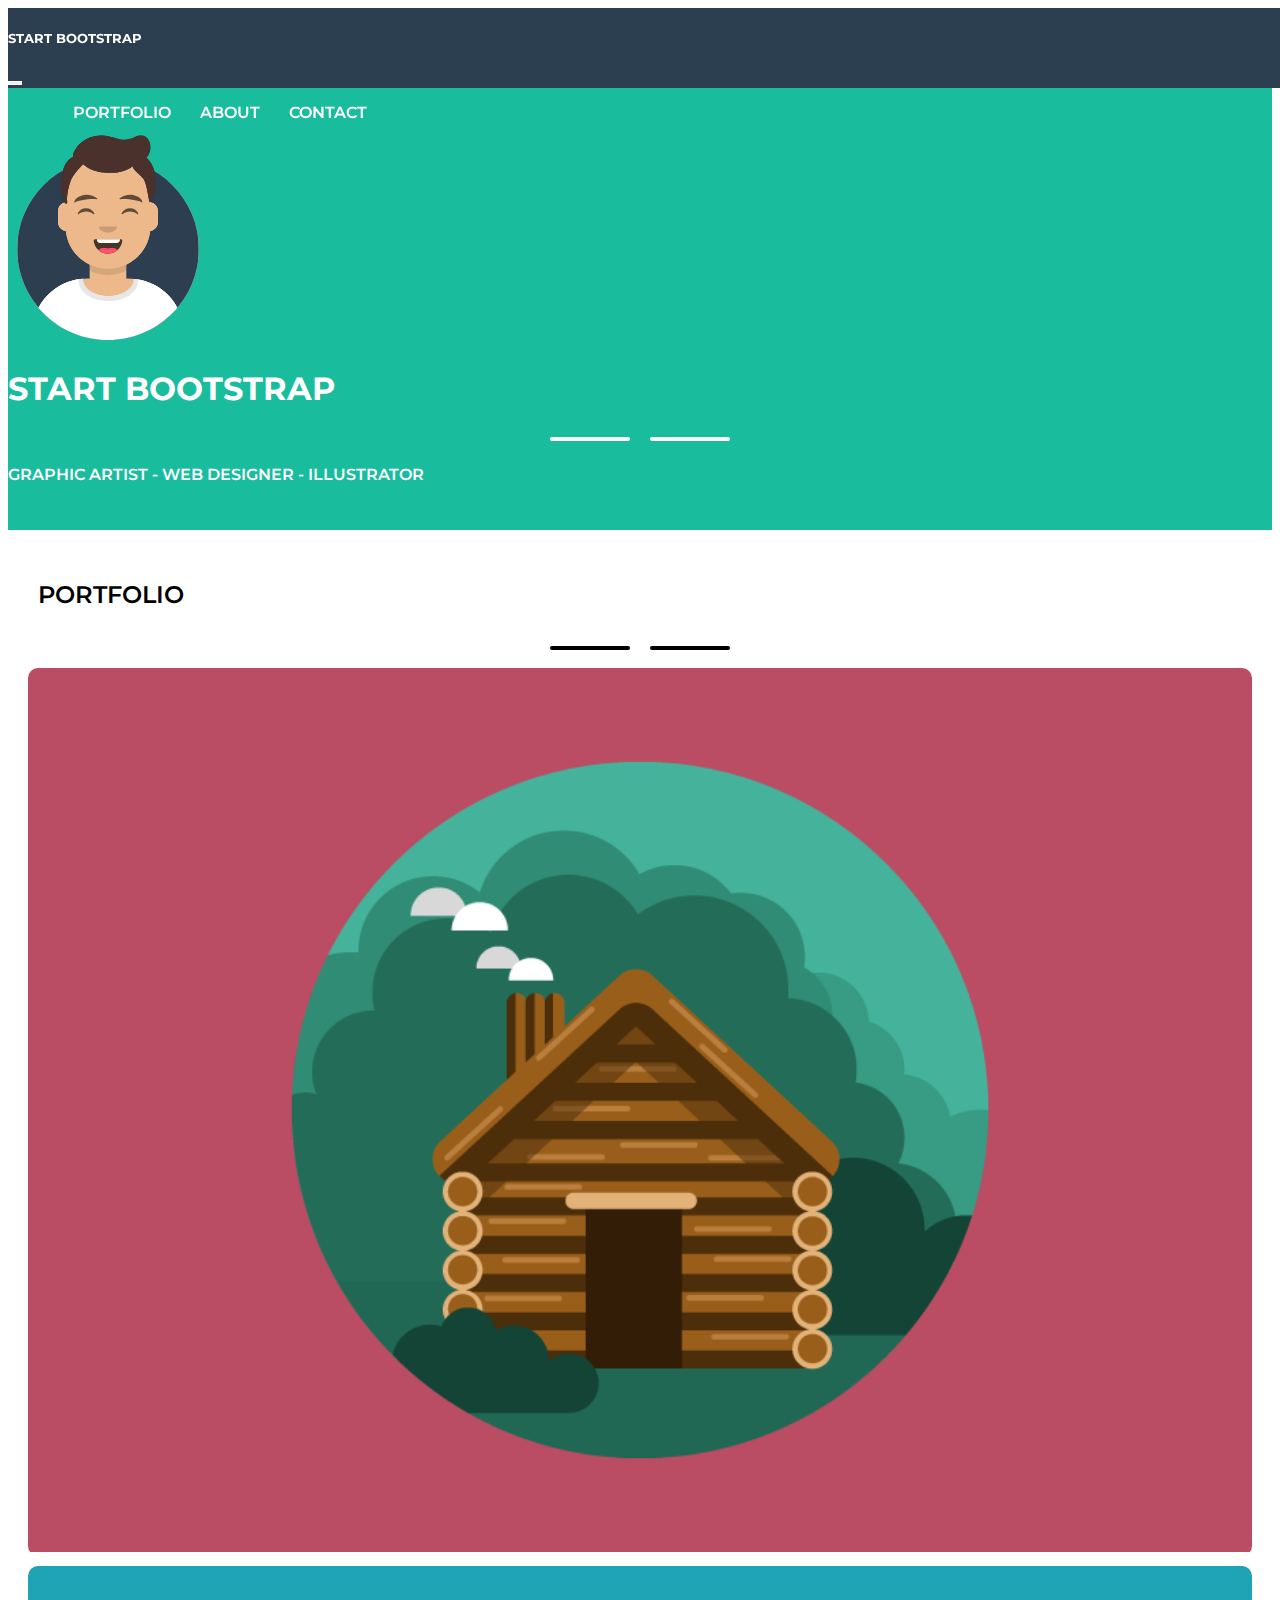
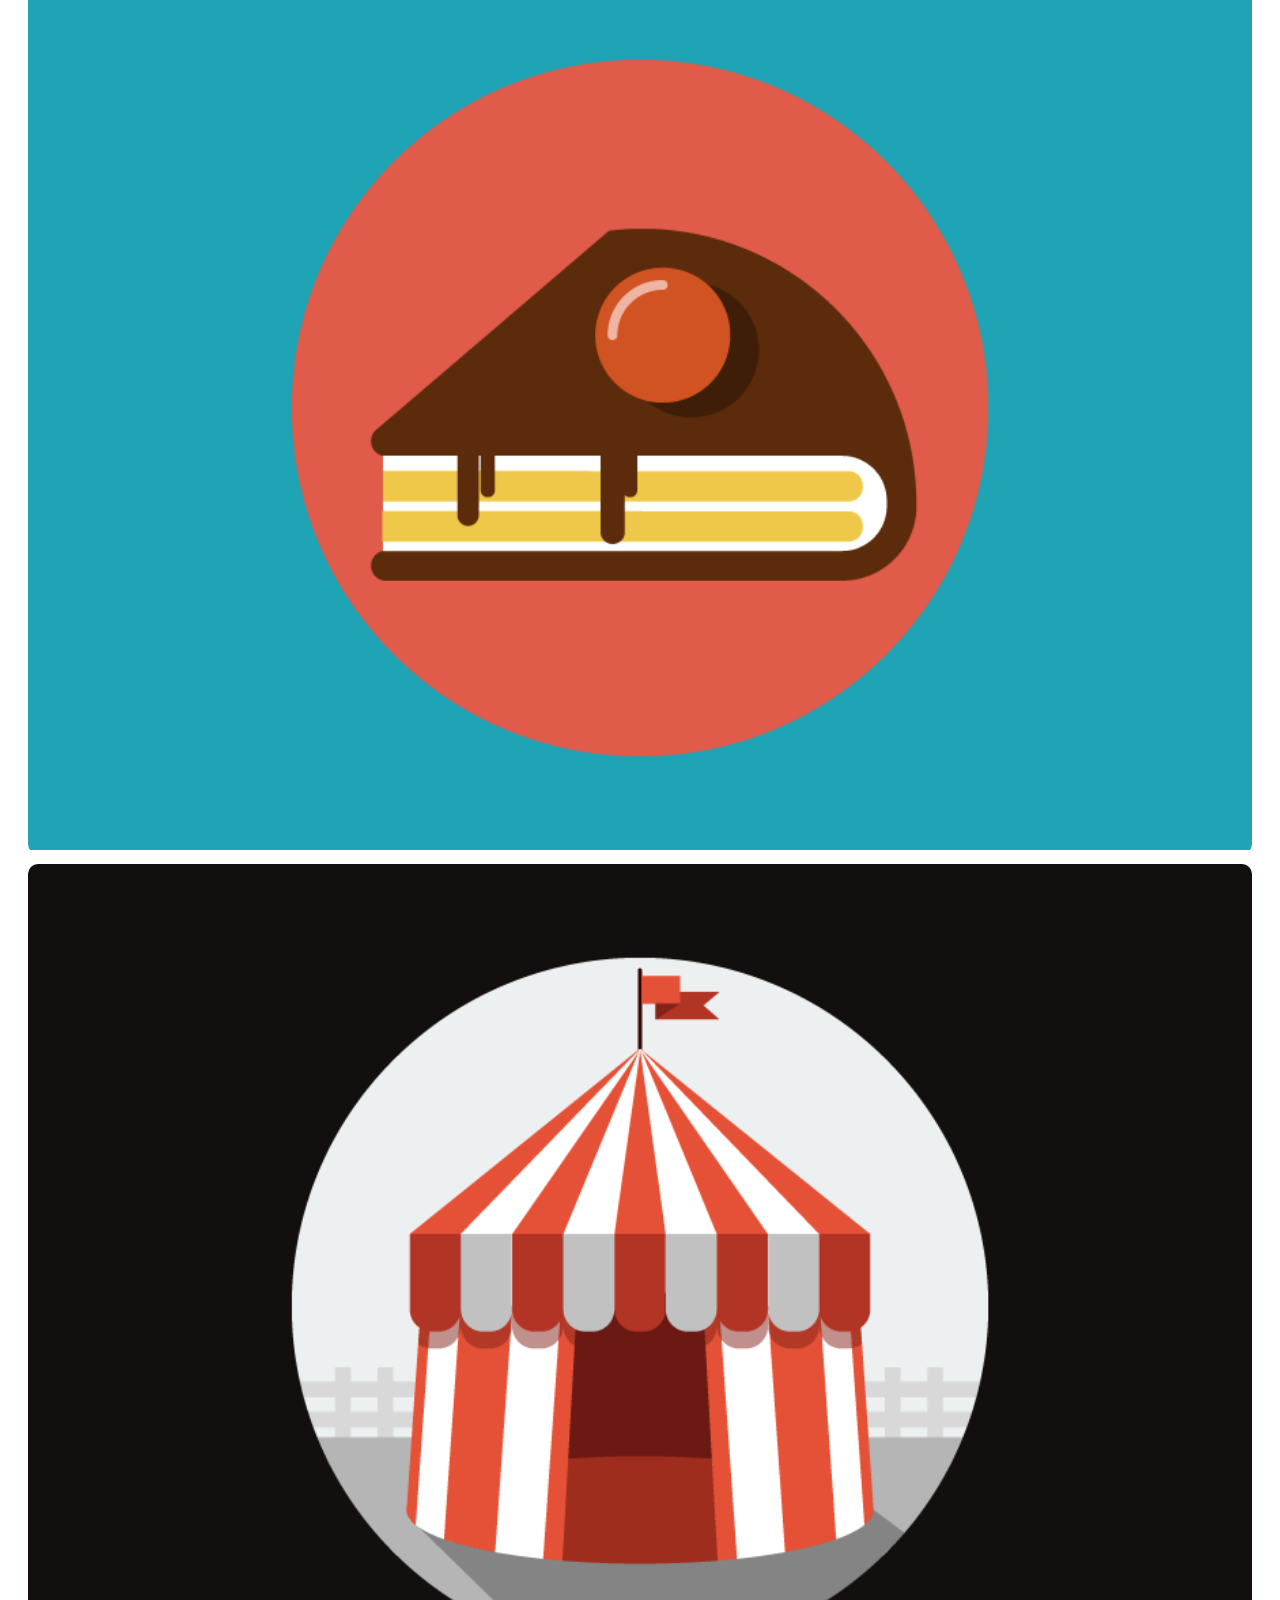
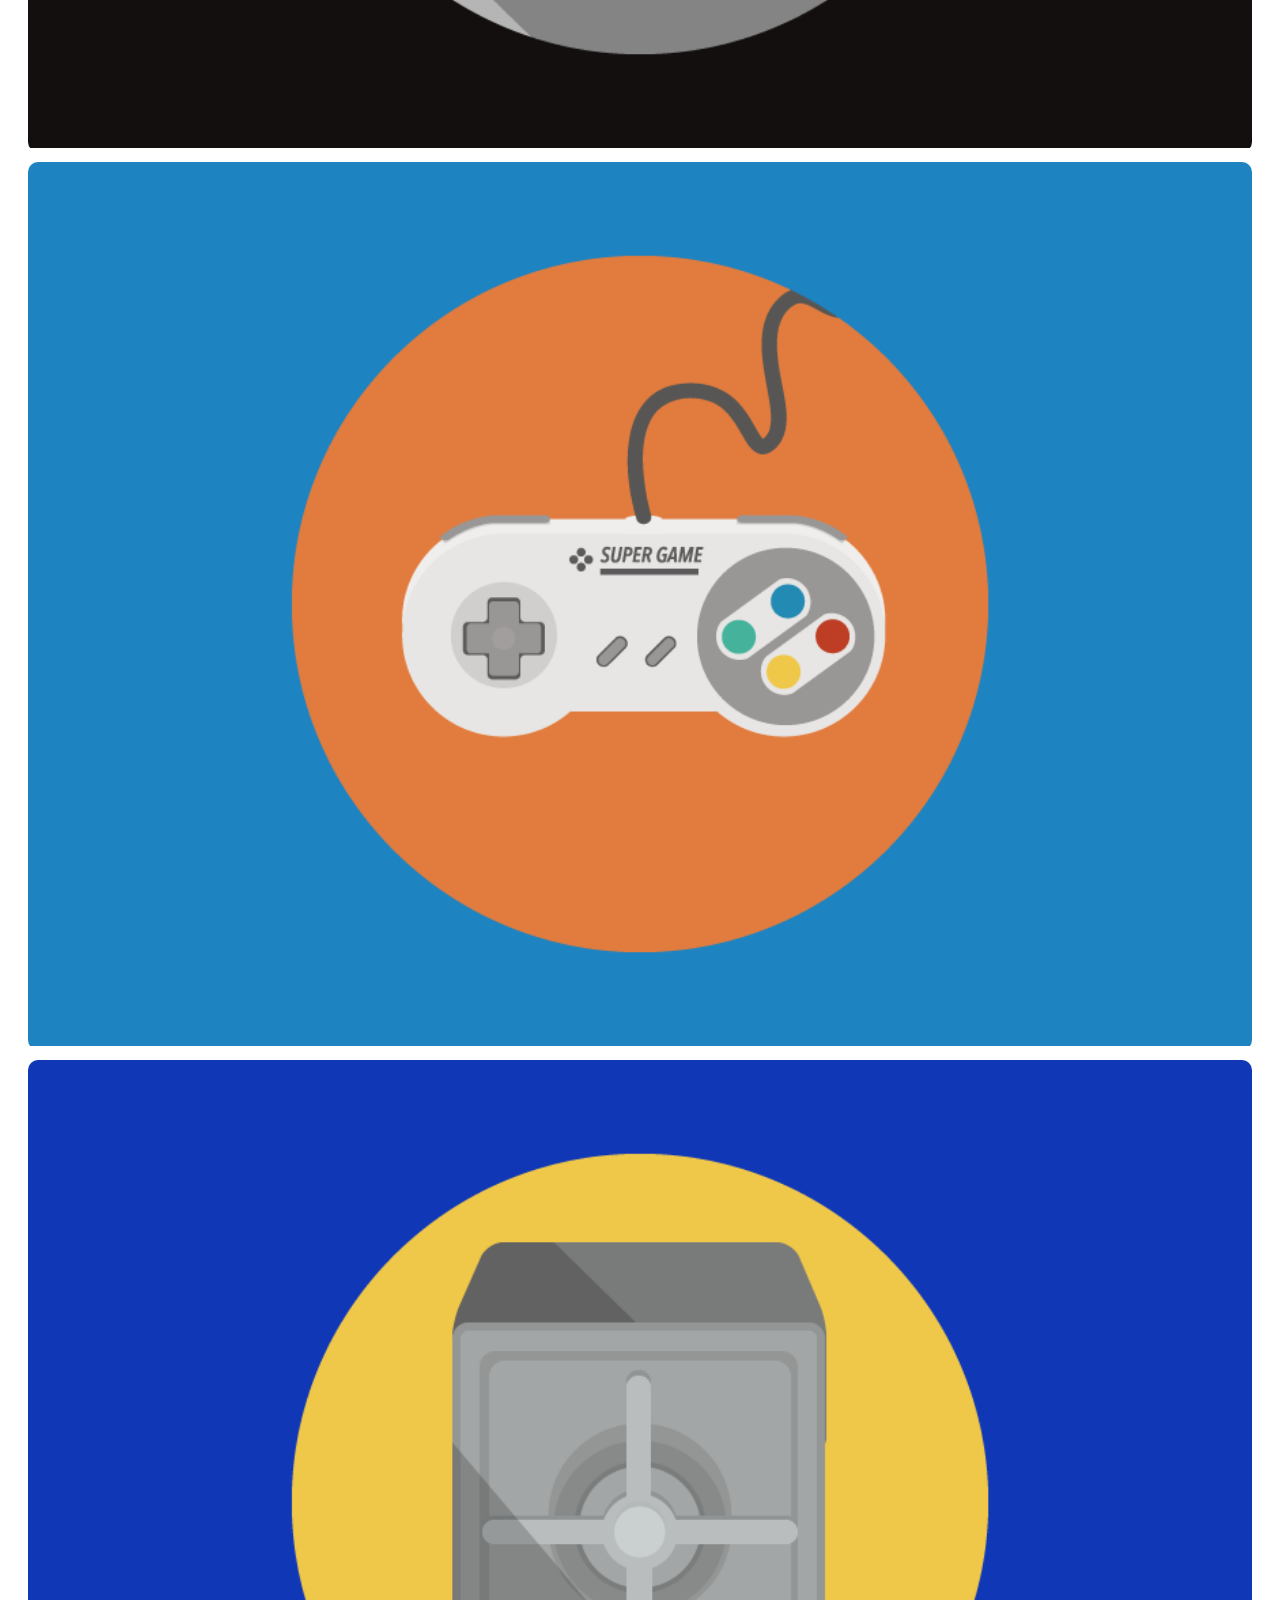
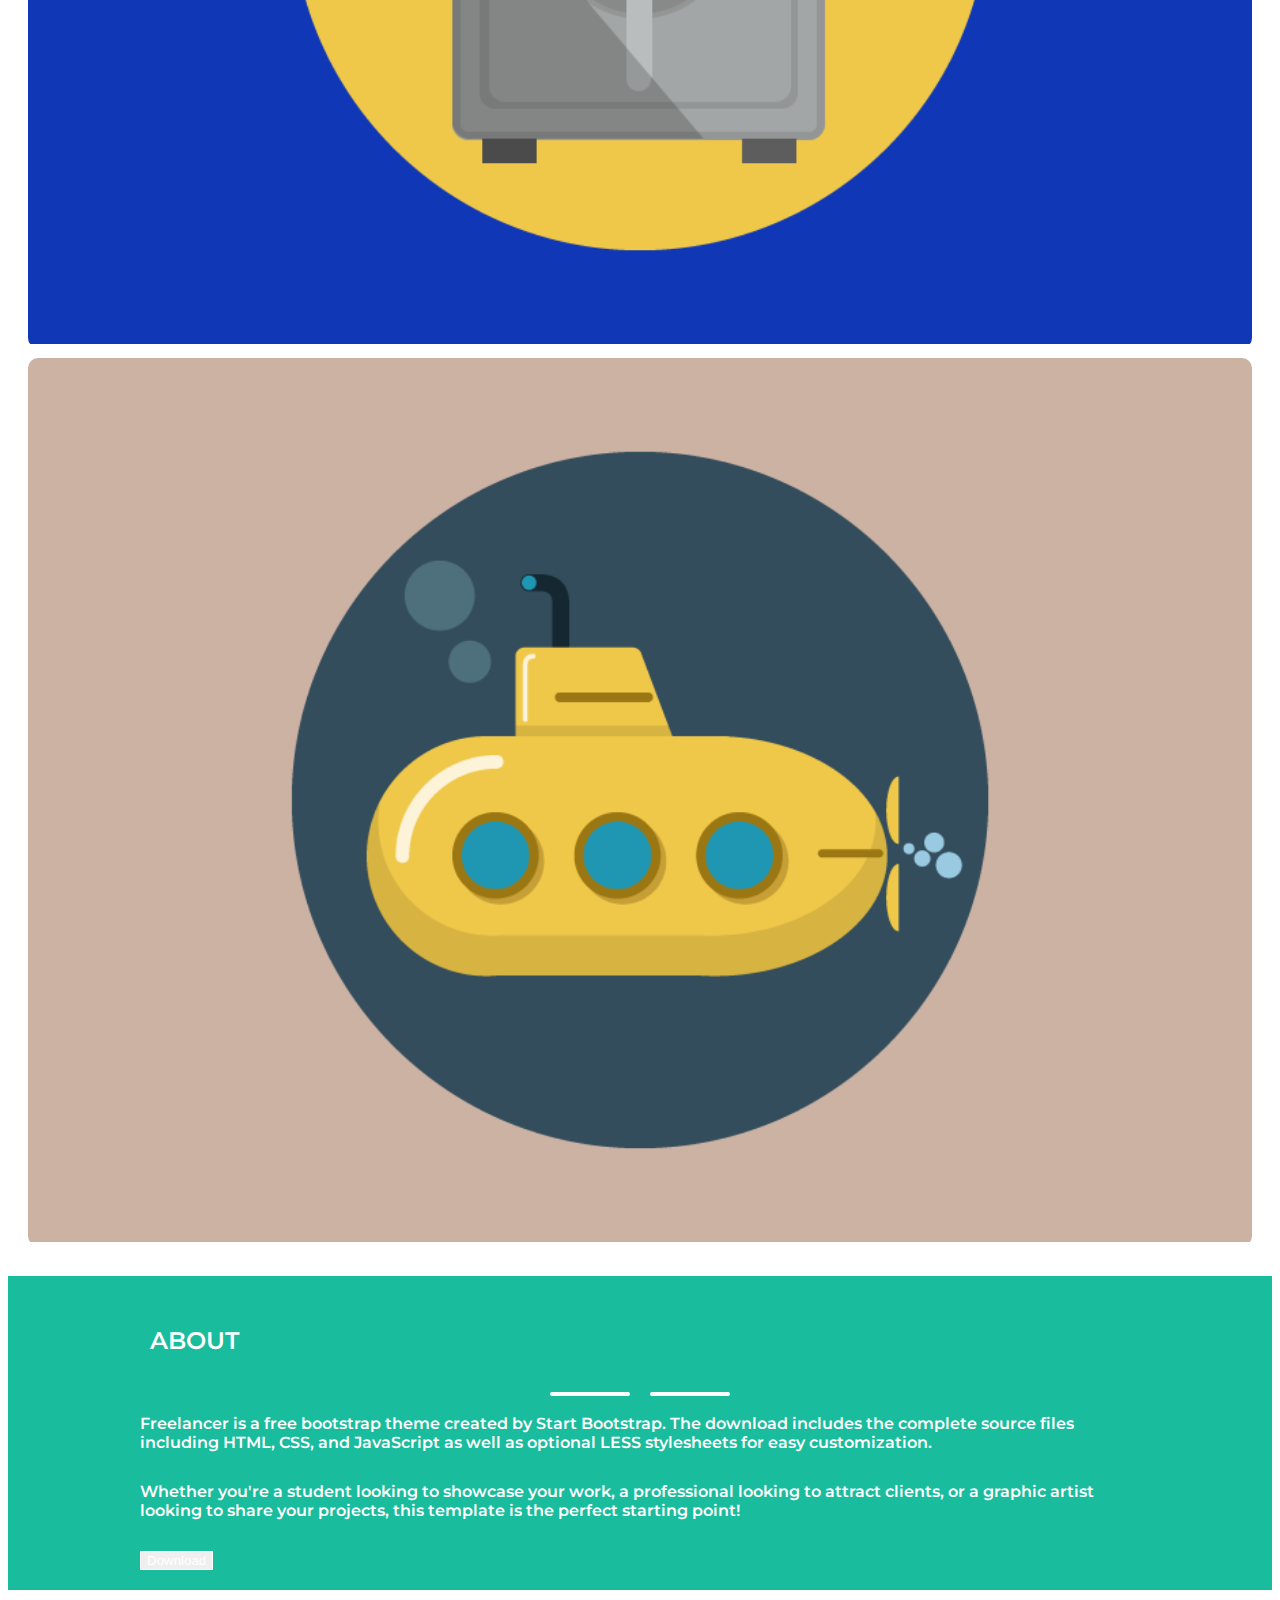
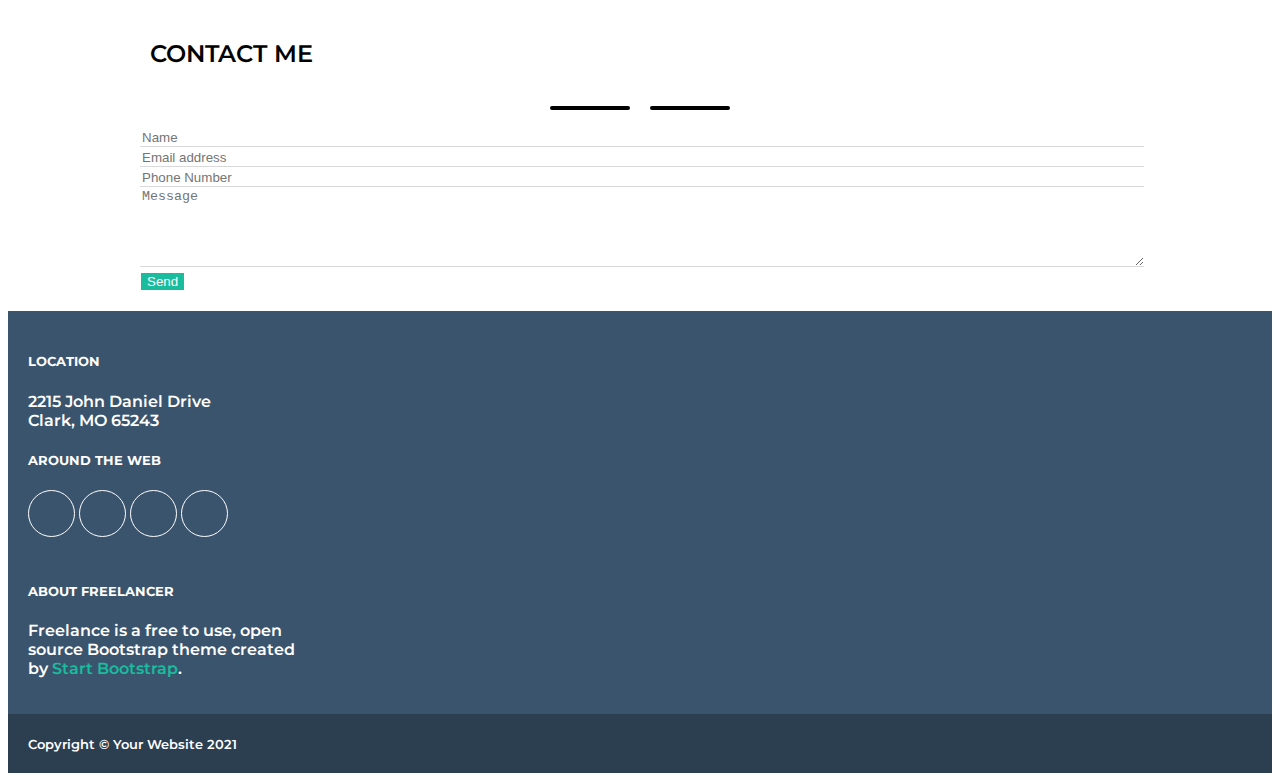
==== commit c2277848: "Refactoring" ====
--- a/index.html
+++ b/index.html
@@ -21,7 +21,7 @@
         <div class="container">
             <div class="row align-items-center">
                 <div class="col-6">
-                    <h3>START BOOTSTRAP</h3>
+                    <h5>START BOOTSTRAP</h5>
                 </div>
                 <!-- menù nav  -->
                 <div class="col-6">
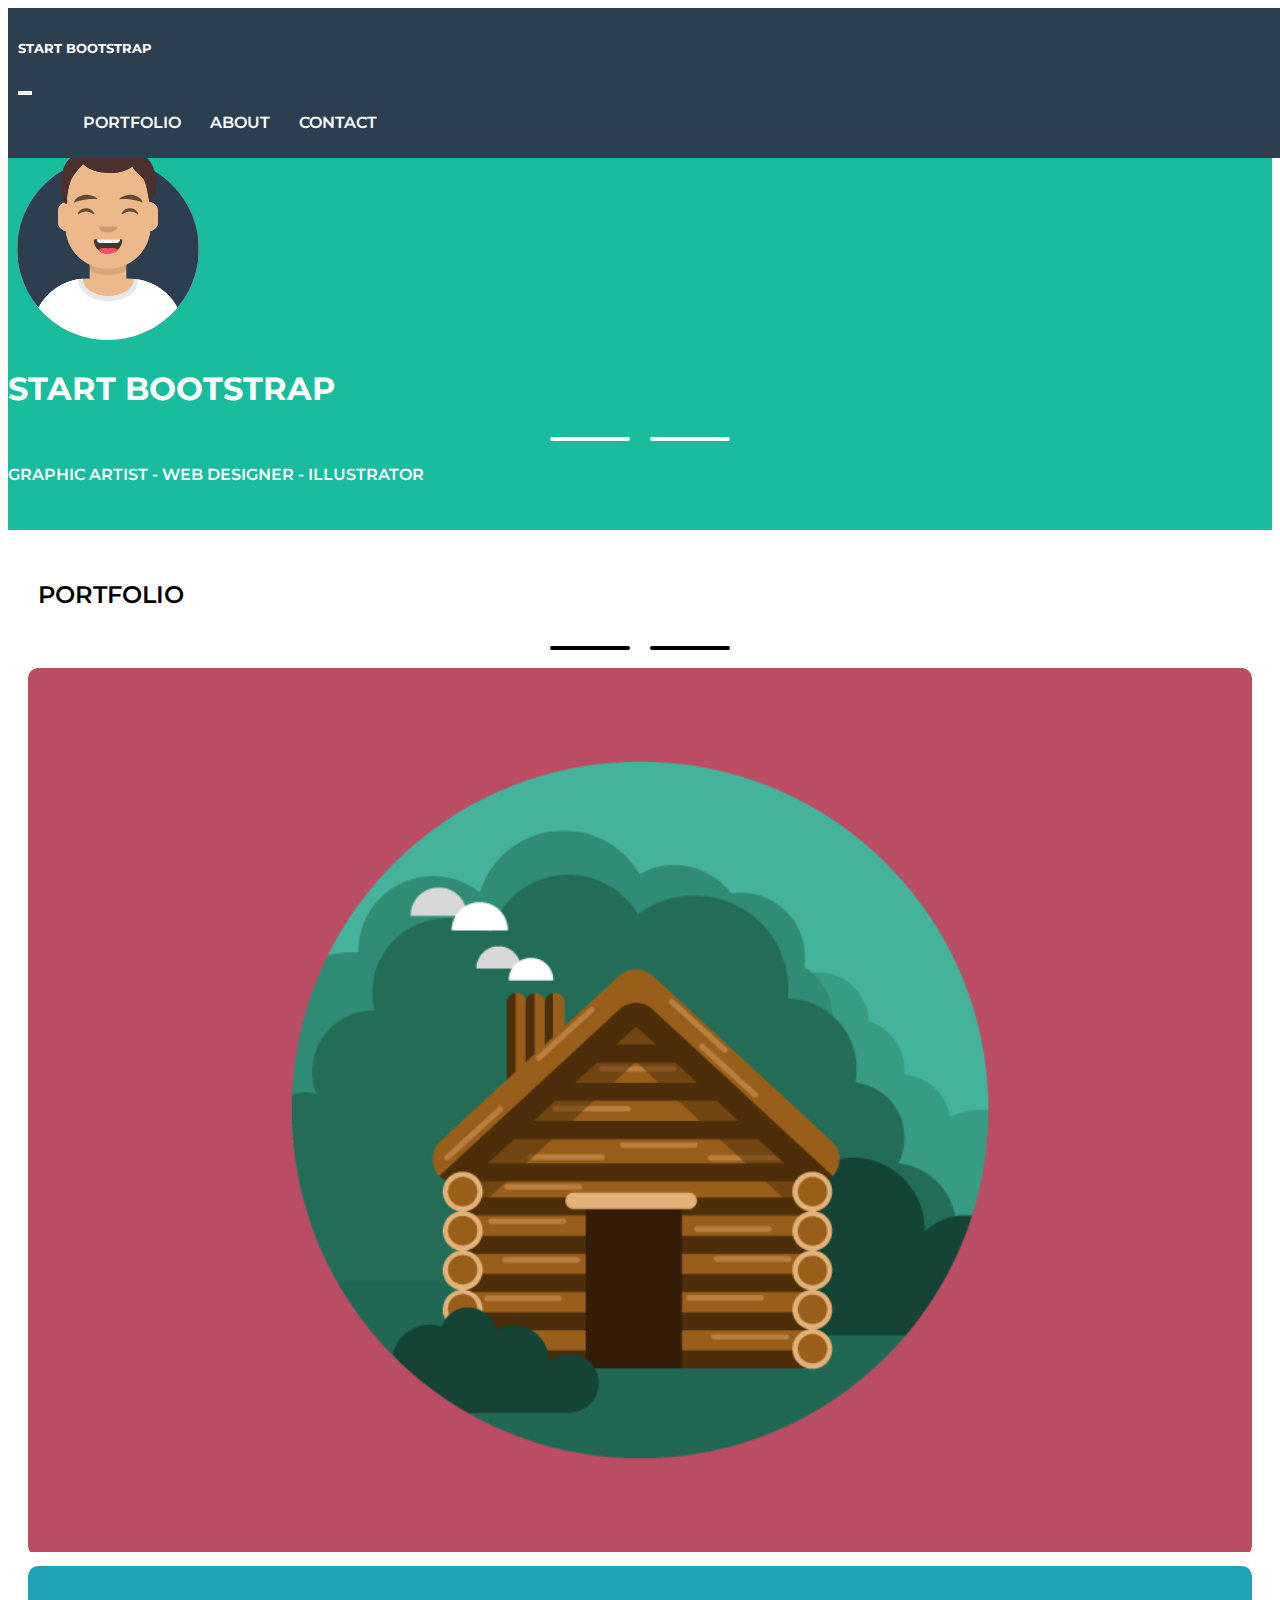
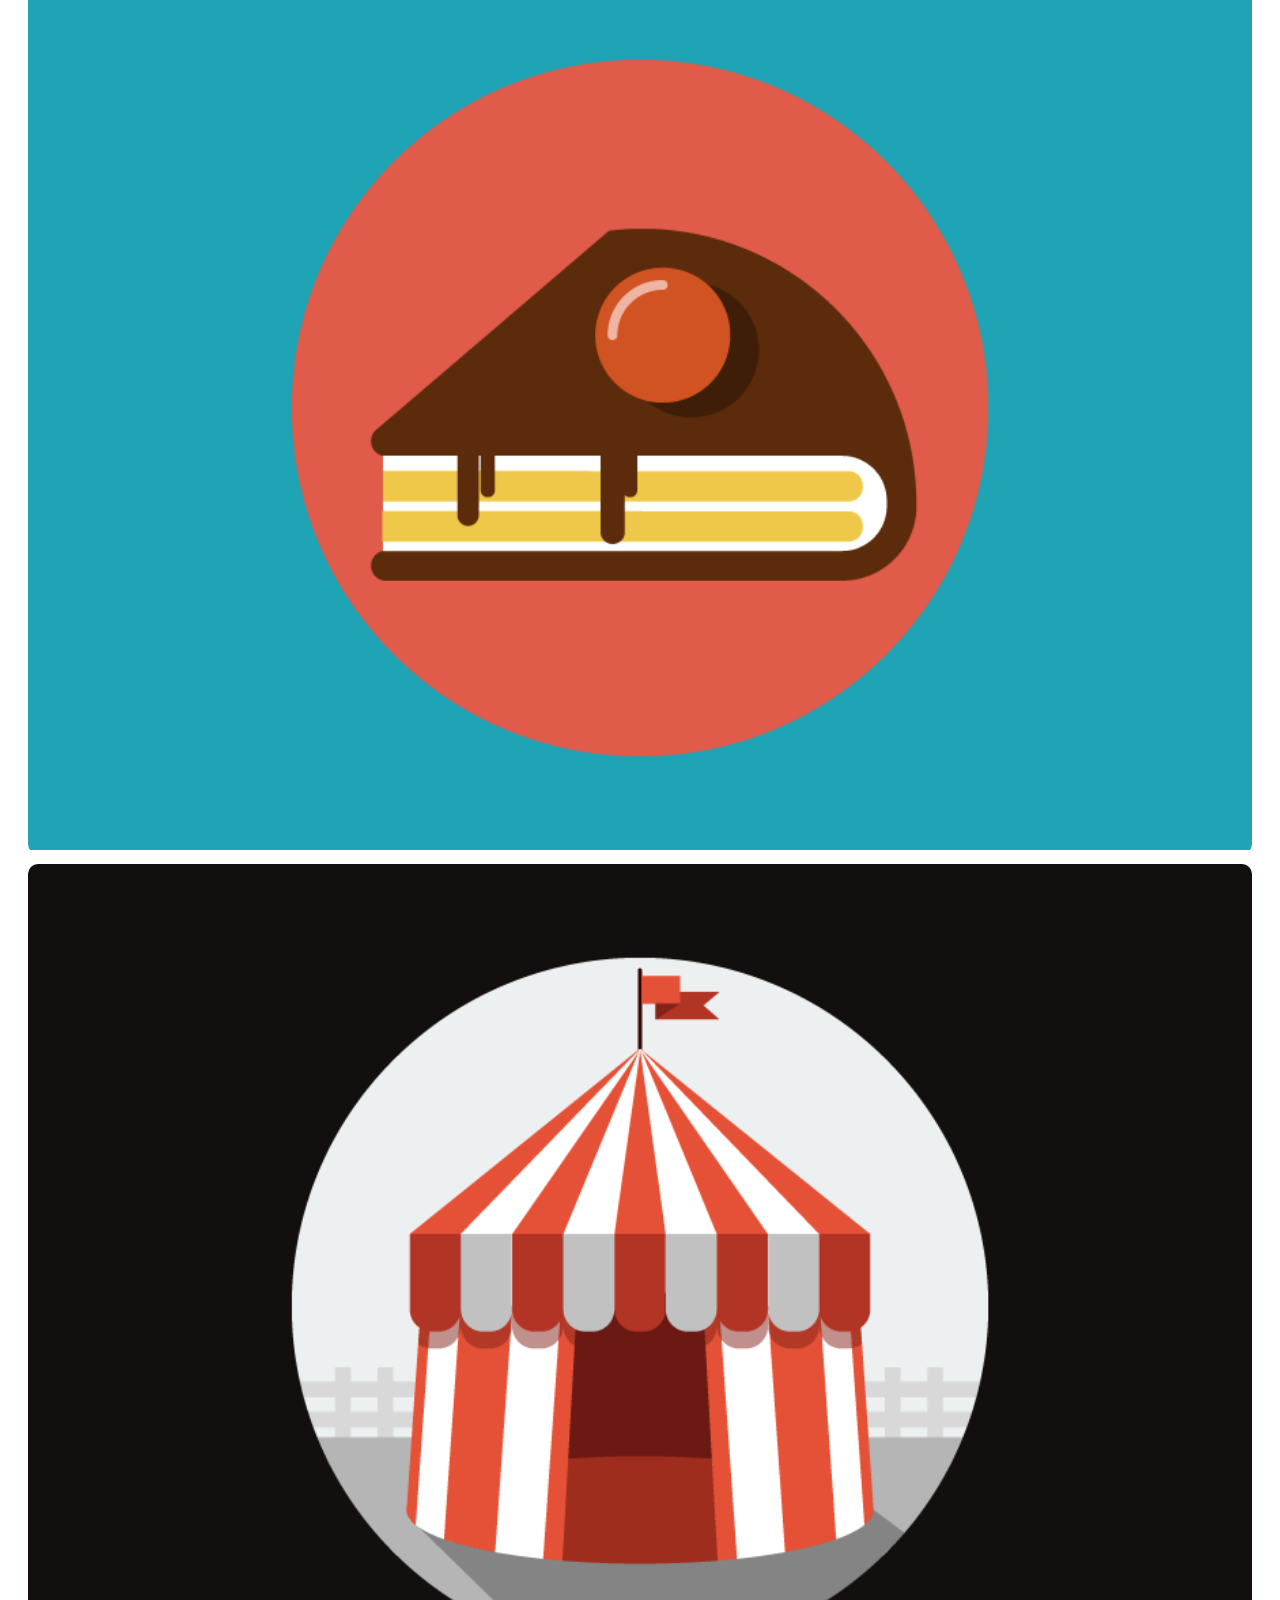
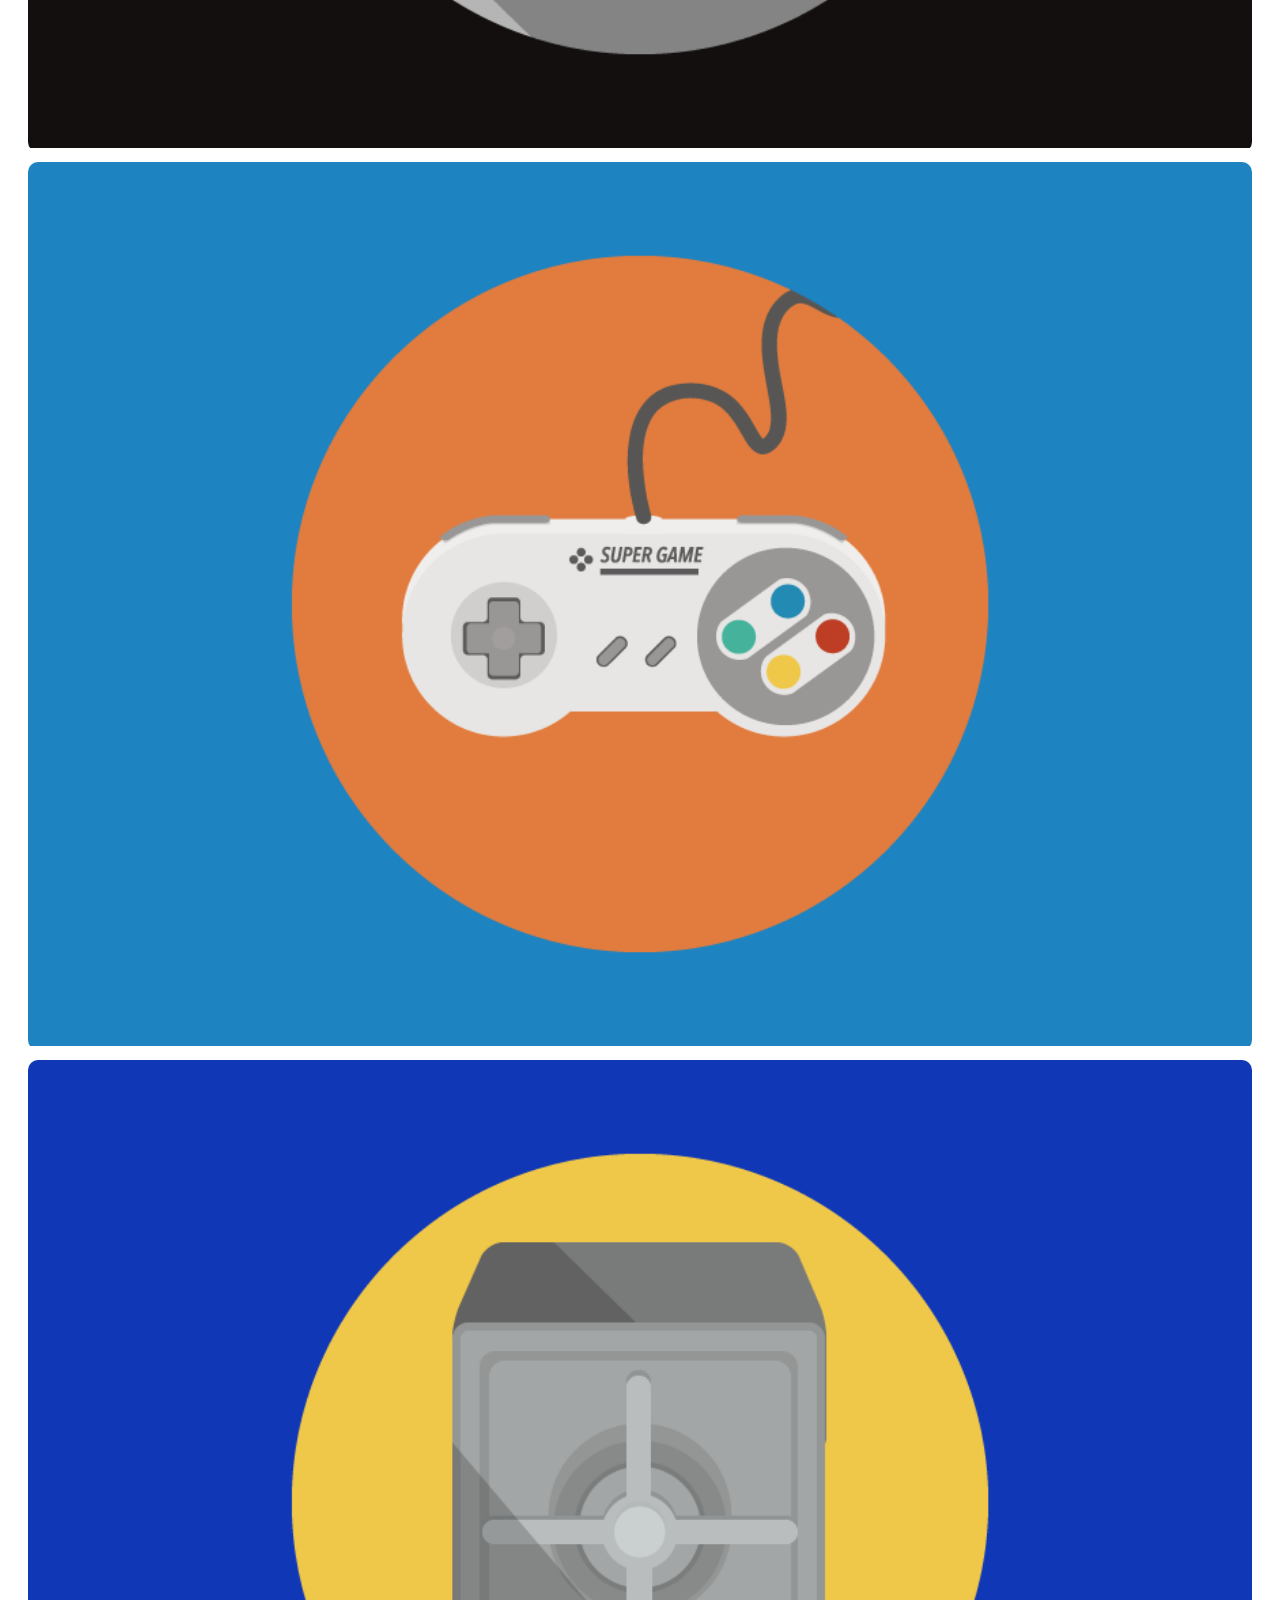
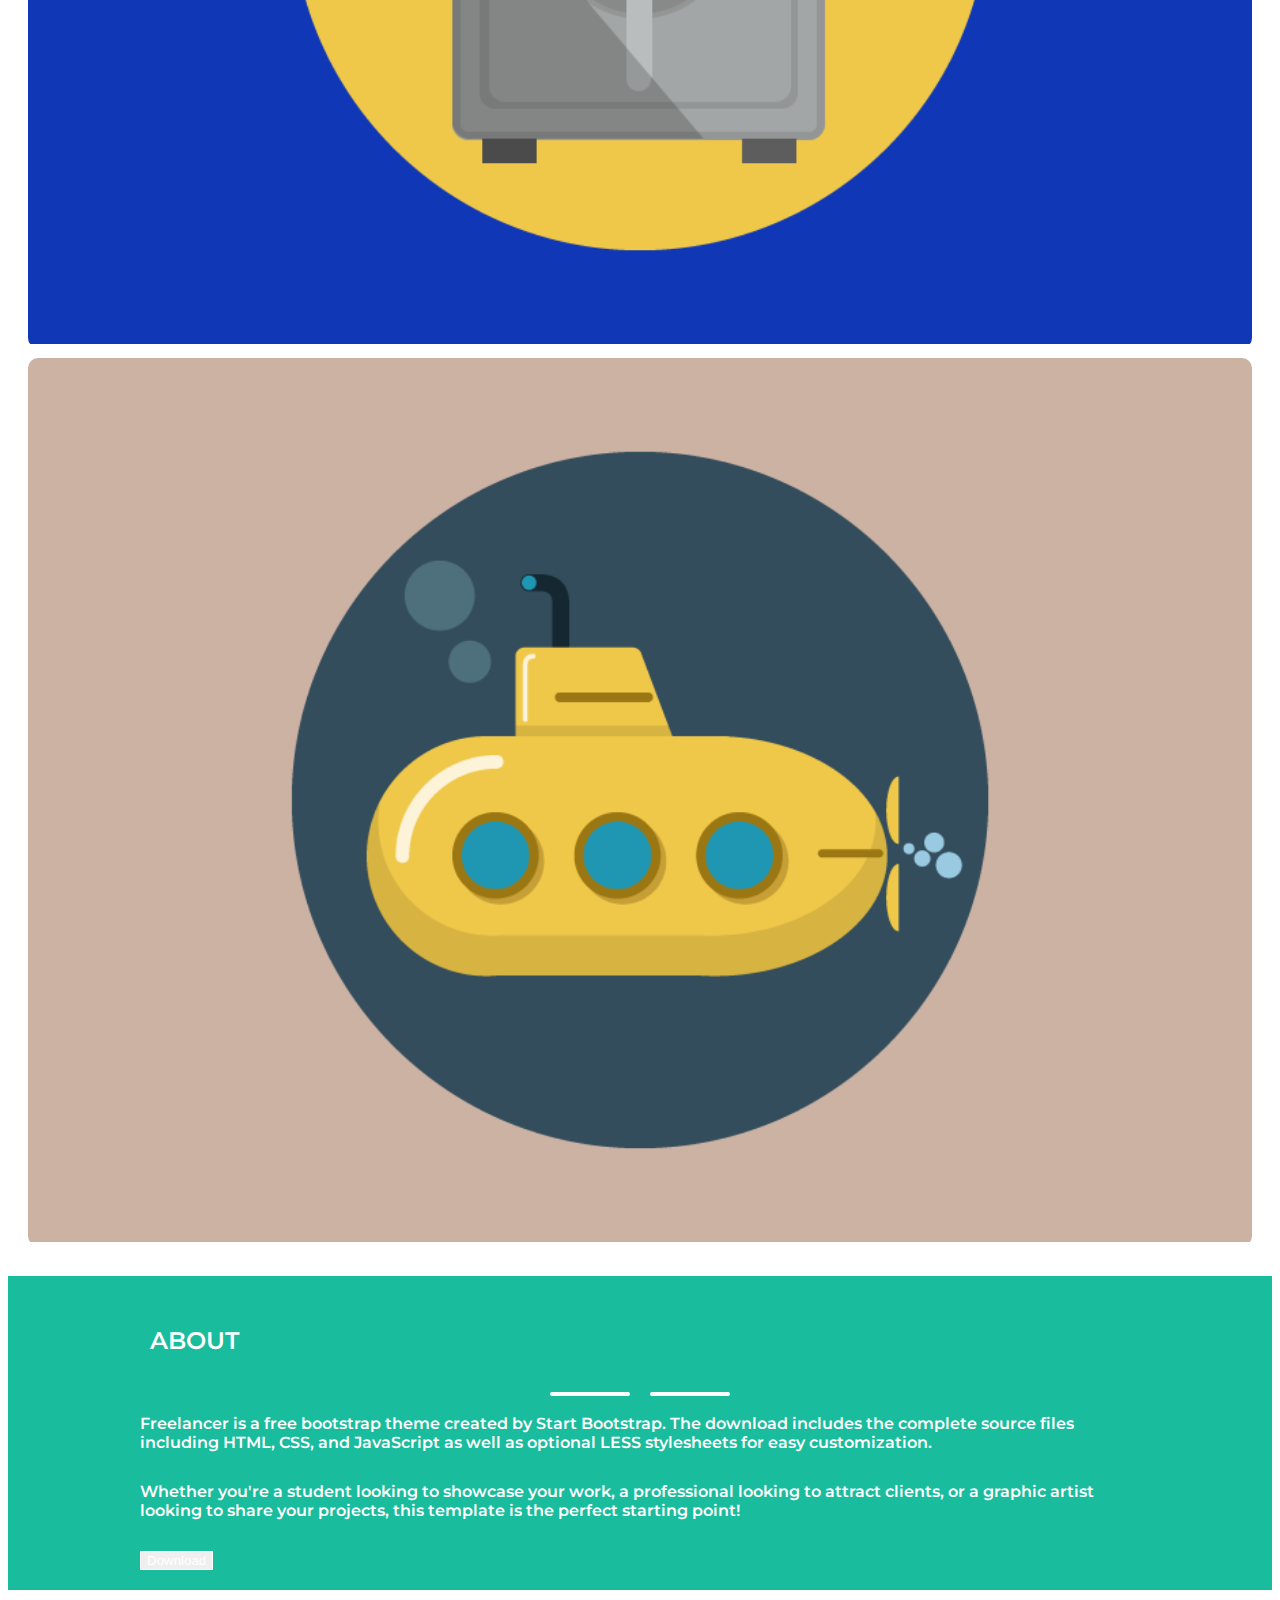
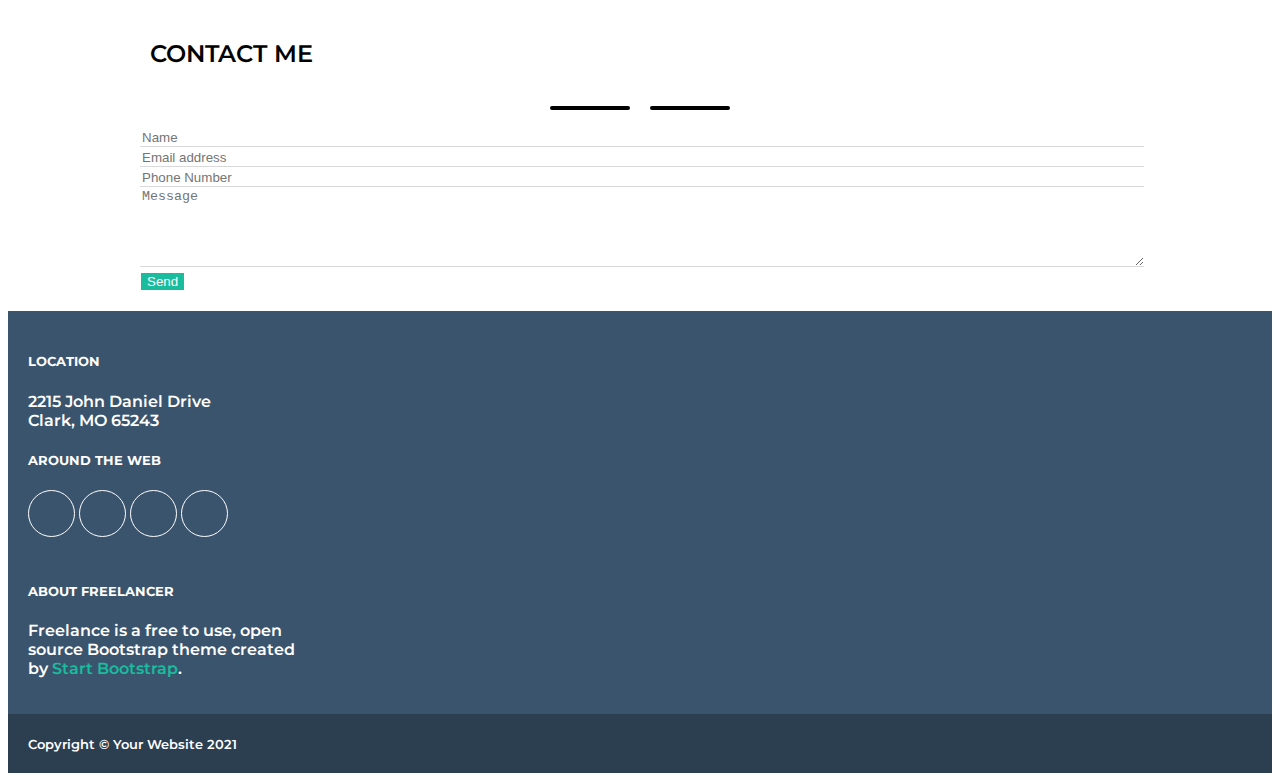
==== commit a667eb47: "Refactoring" ====
--- a/index.html
+++ b/index.html
@@ -27,7 +27,7 @@
                 <div class="col-6">
                     <nav class="navbar navbar-expand-lg navbar-light">
                         <div class="container-fluid justify-content-end">
-                            <button class="navbar-toggler" type="button">
+                            <button class="navbar-toggler" type="button" data-bs-toggle="collapse" data-bs-target="#navbarNav" aria-controls="navbarNav" aria-expanded="false" aria-label="Toggle navigation">
                                 <i class="fas fa-bars"></i>
                                 </button>
                             <div class="collapse navbar-collapse justify-content-end" id="navbarNav">
--- a/css/style.css
+++ b/css/style.css
@@ -6,7 +6,7 @@
 
 /* header  */
 header {
-    height: 80px;
+    padding: 10px;
     width: 100%;
     position: fixed; 
     z-index: 2;
